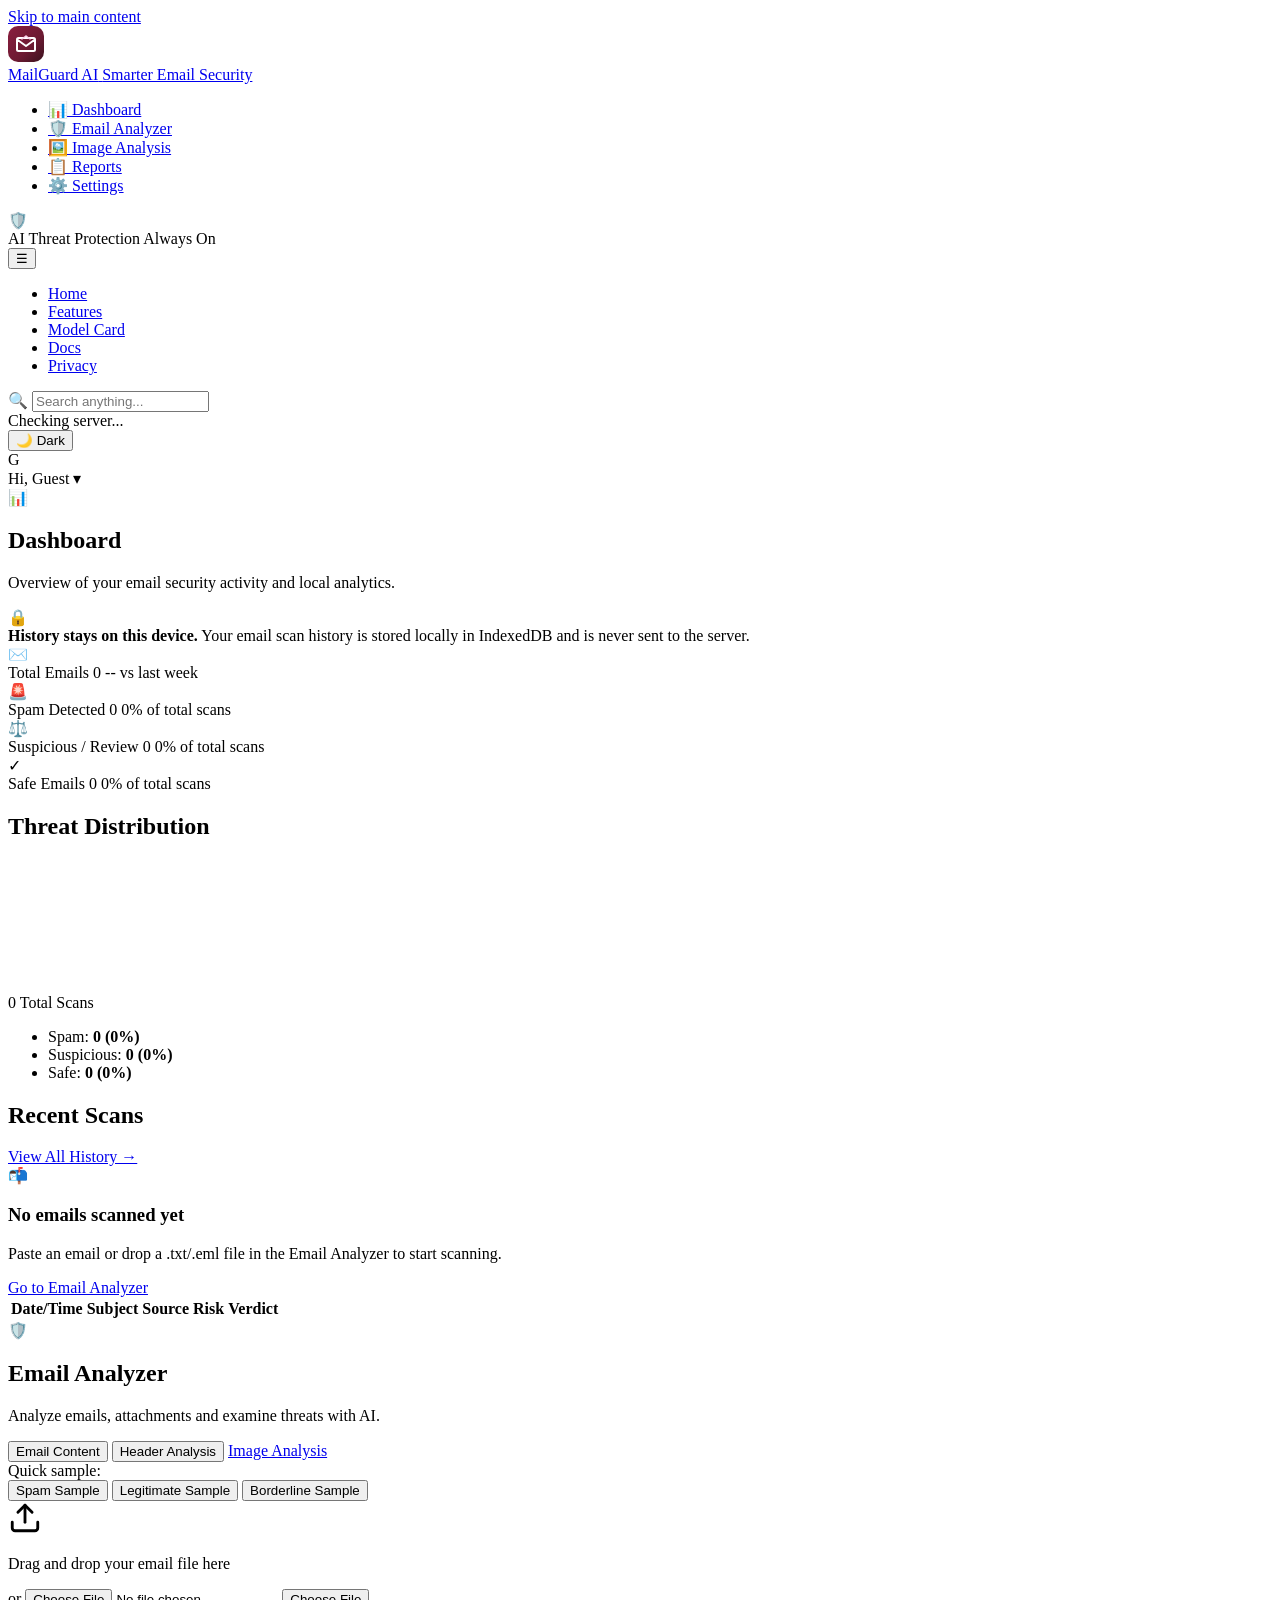
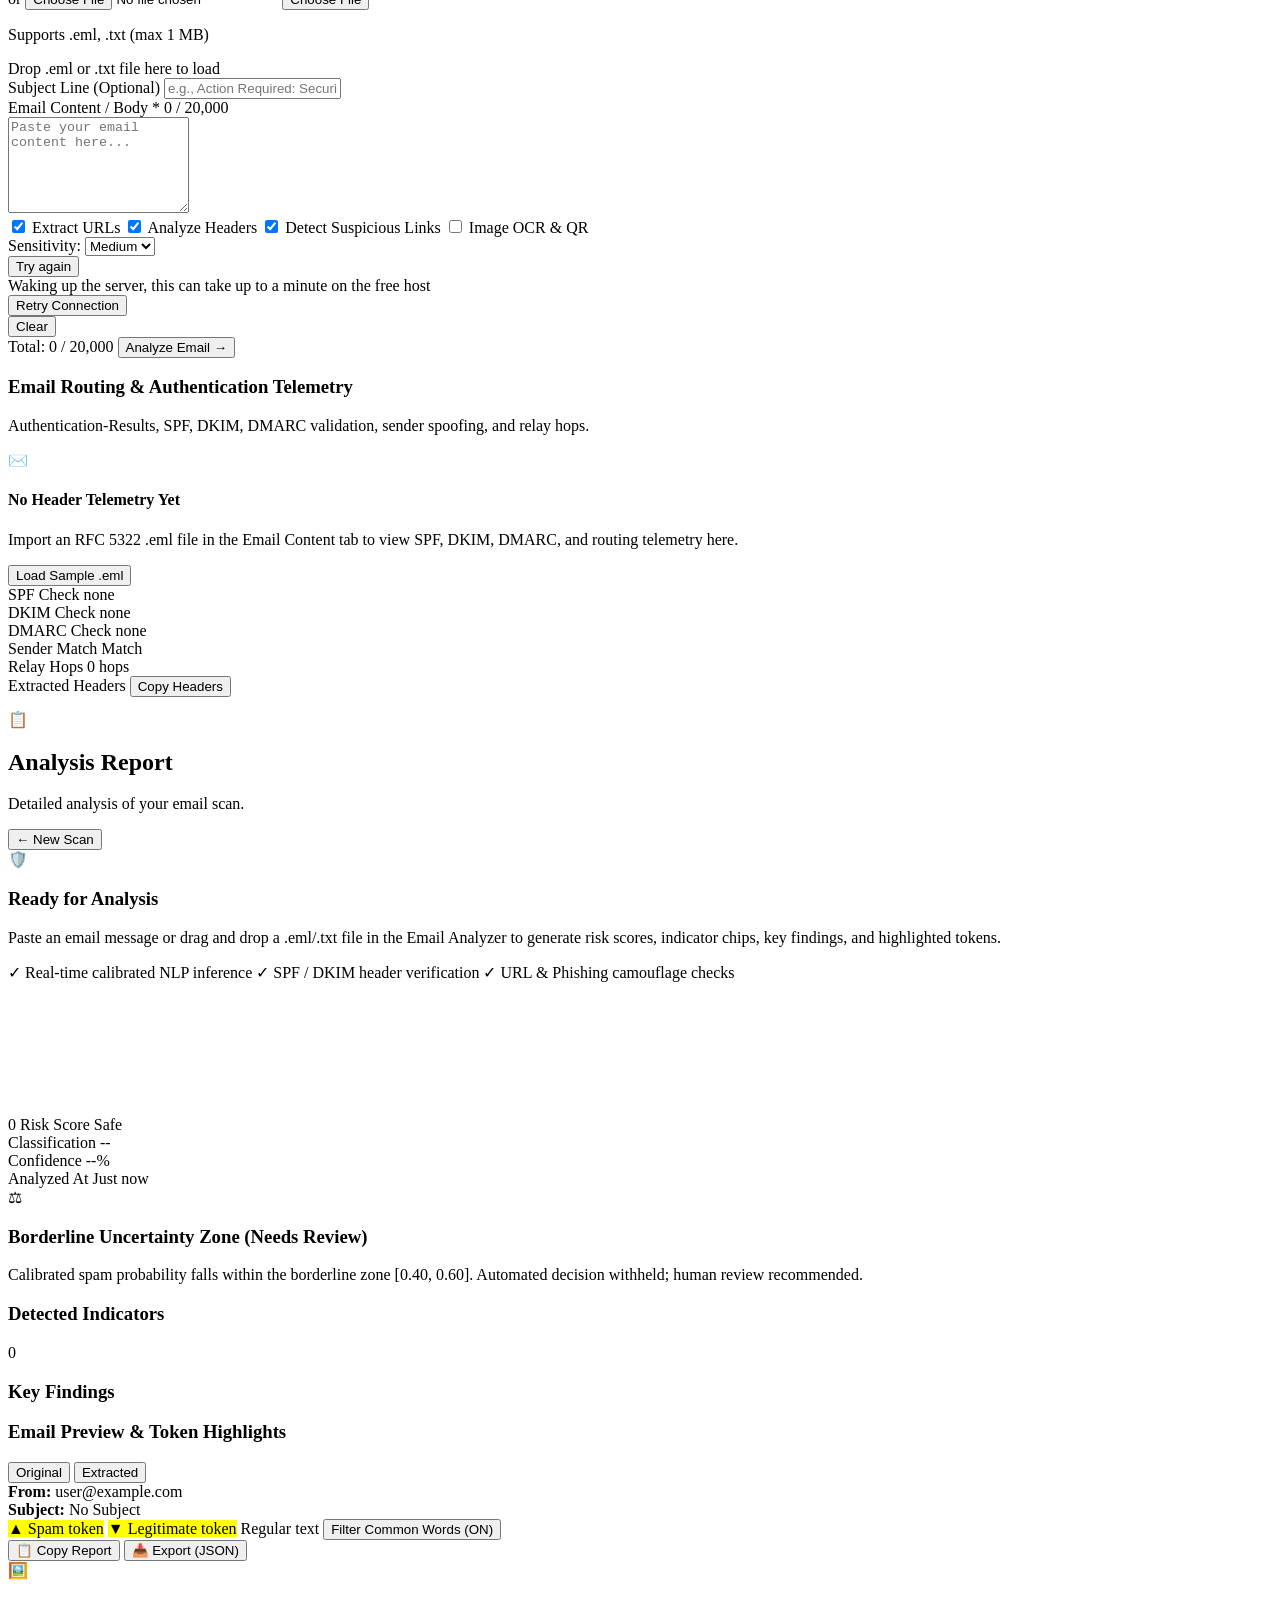
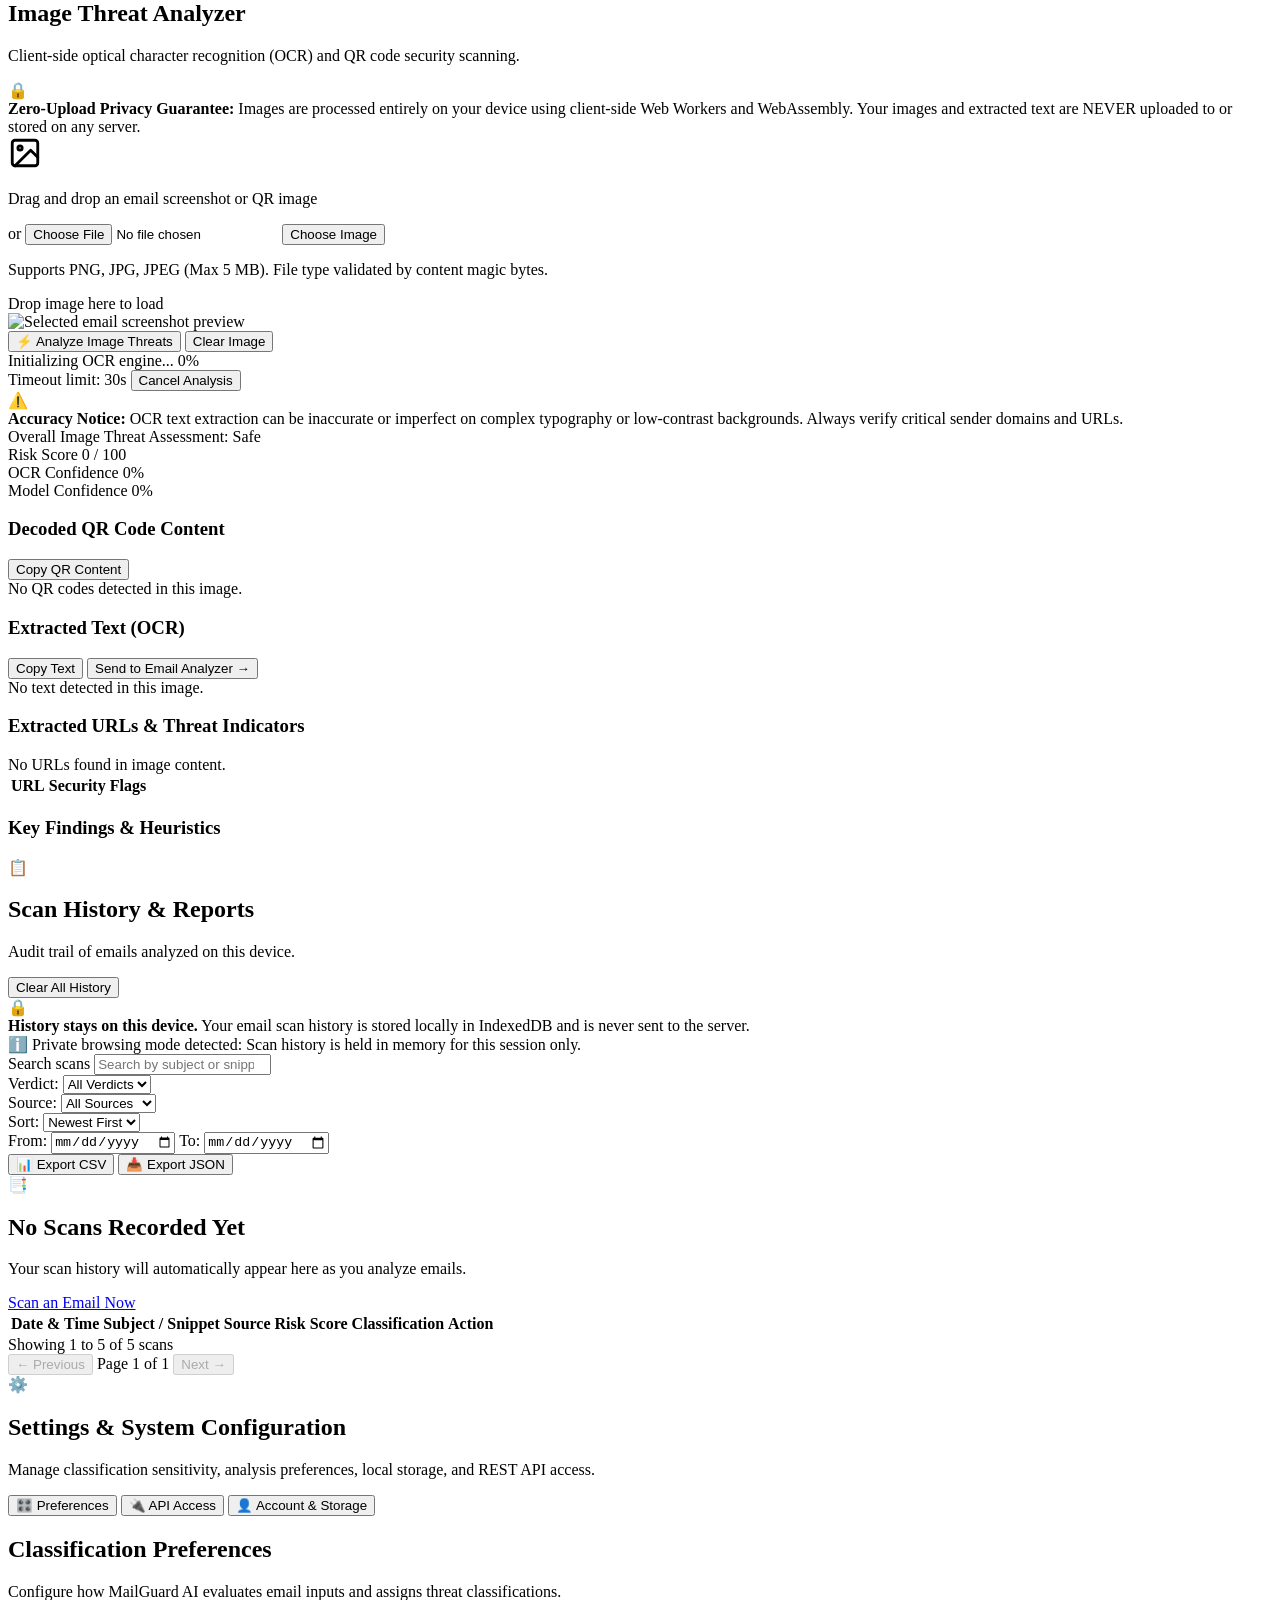
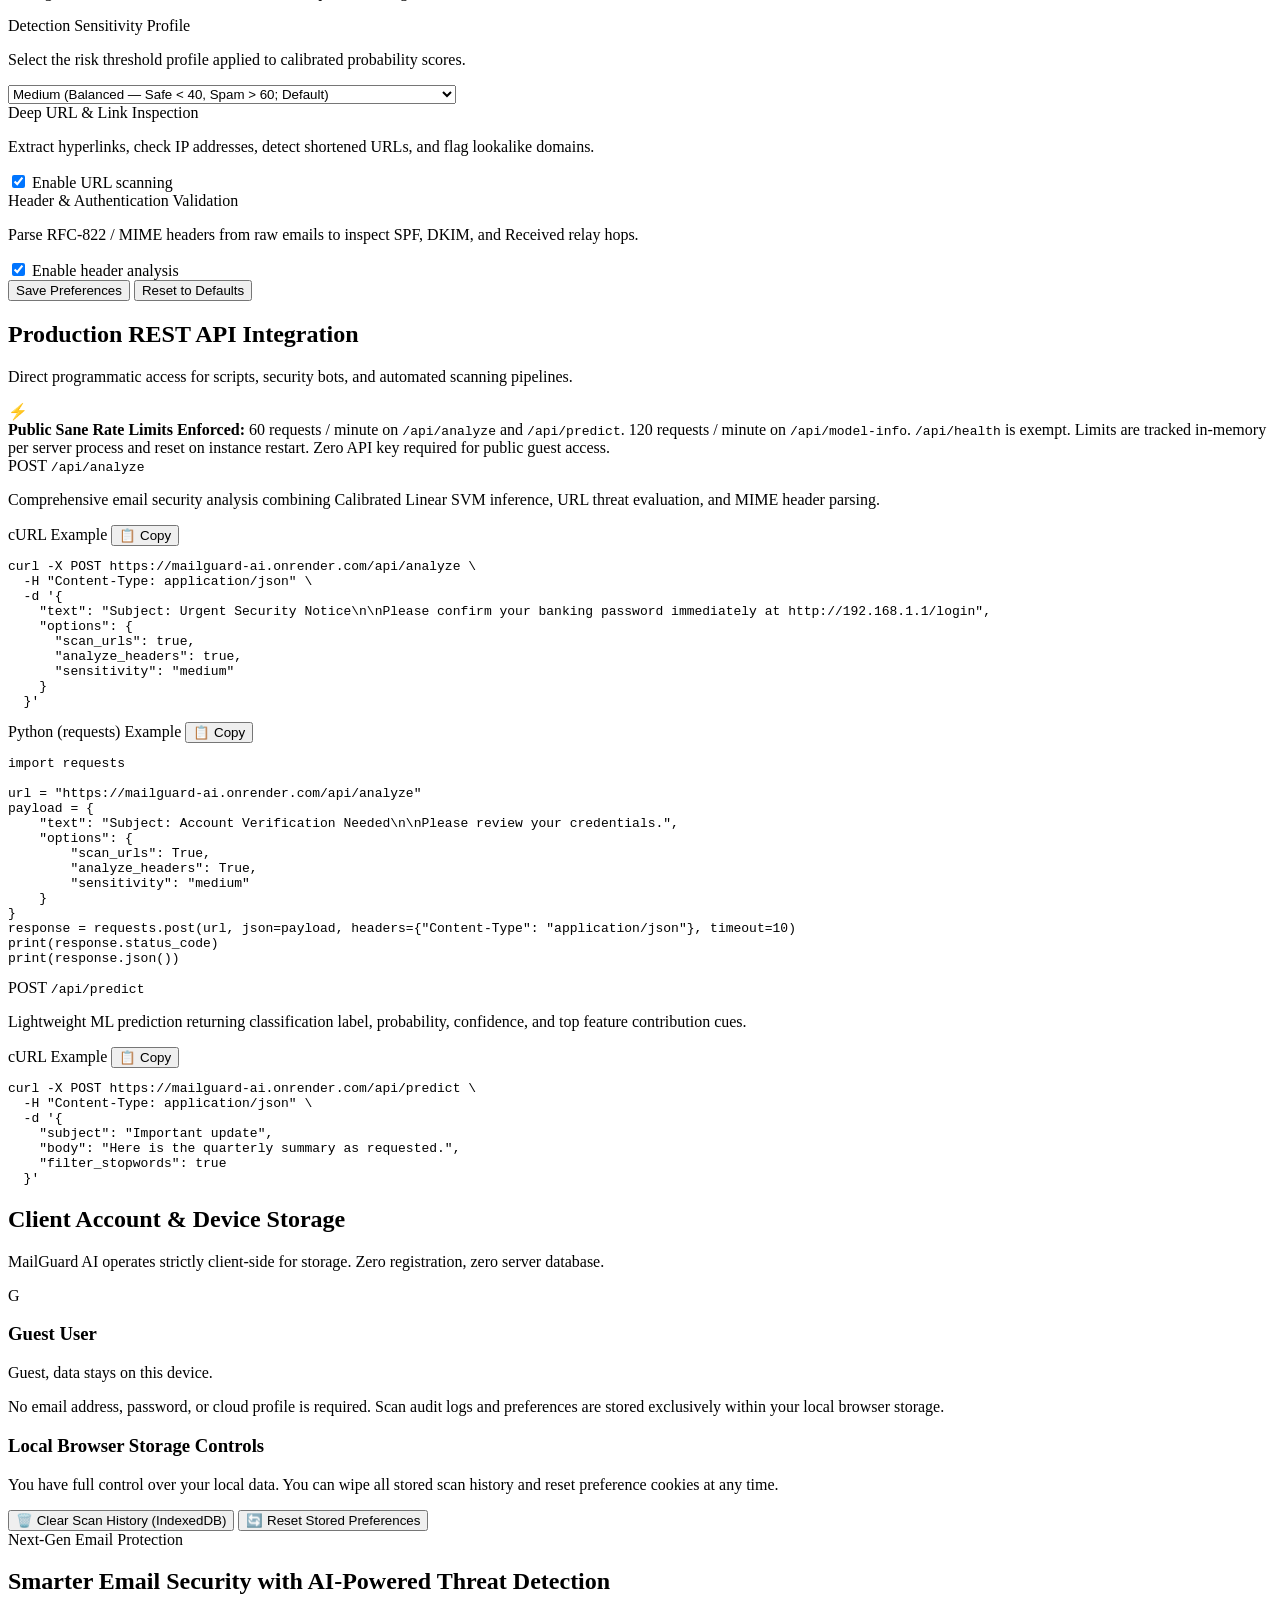
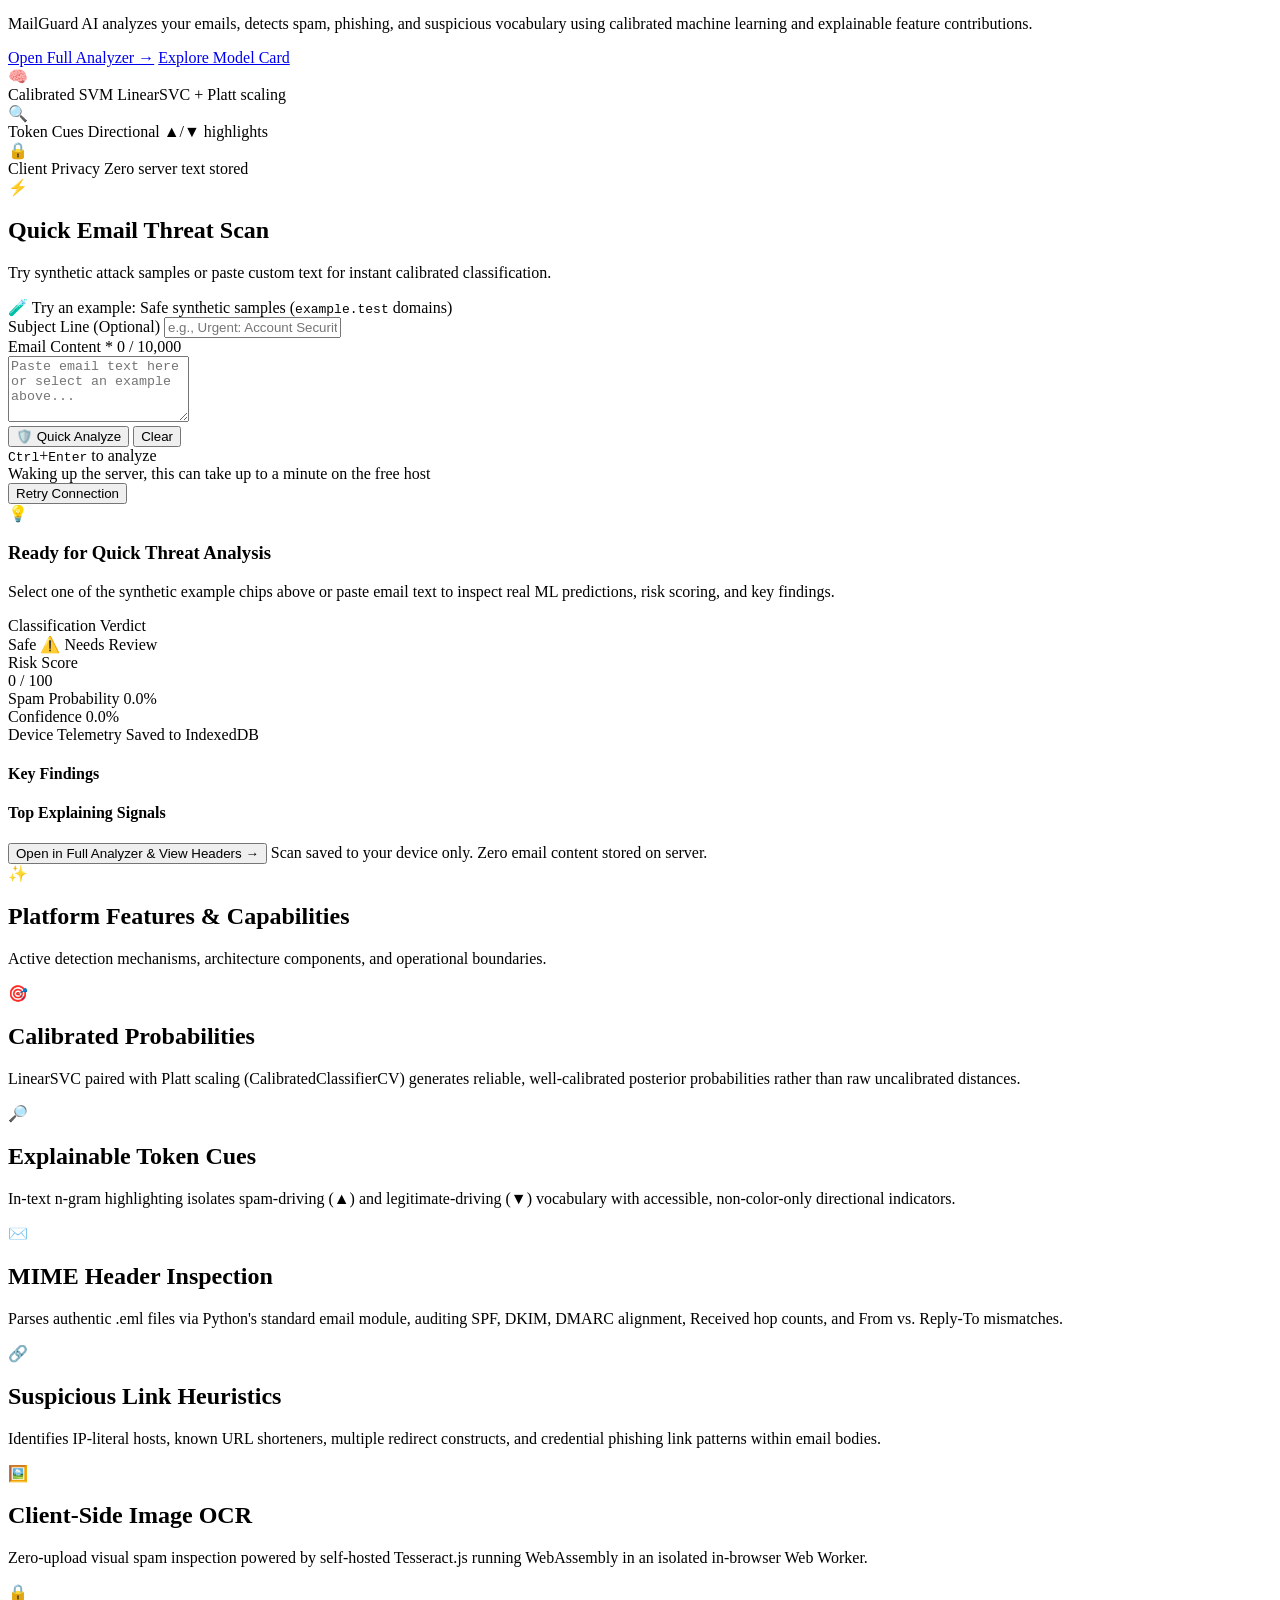
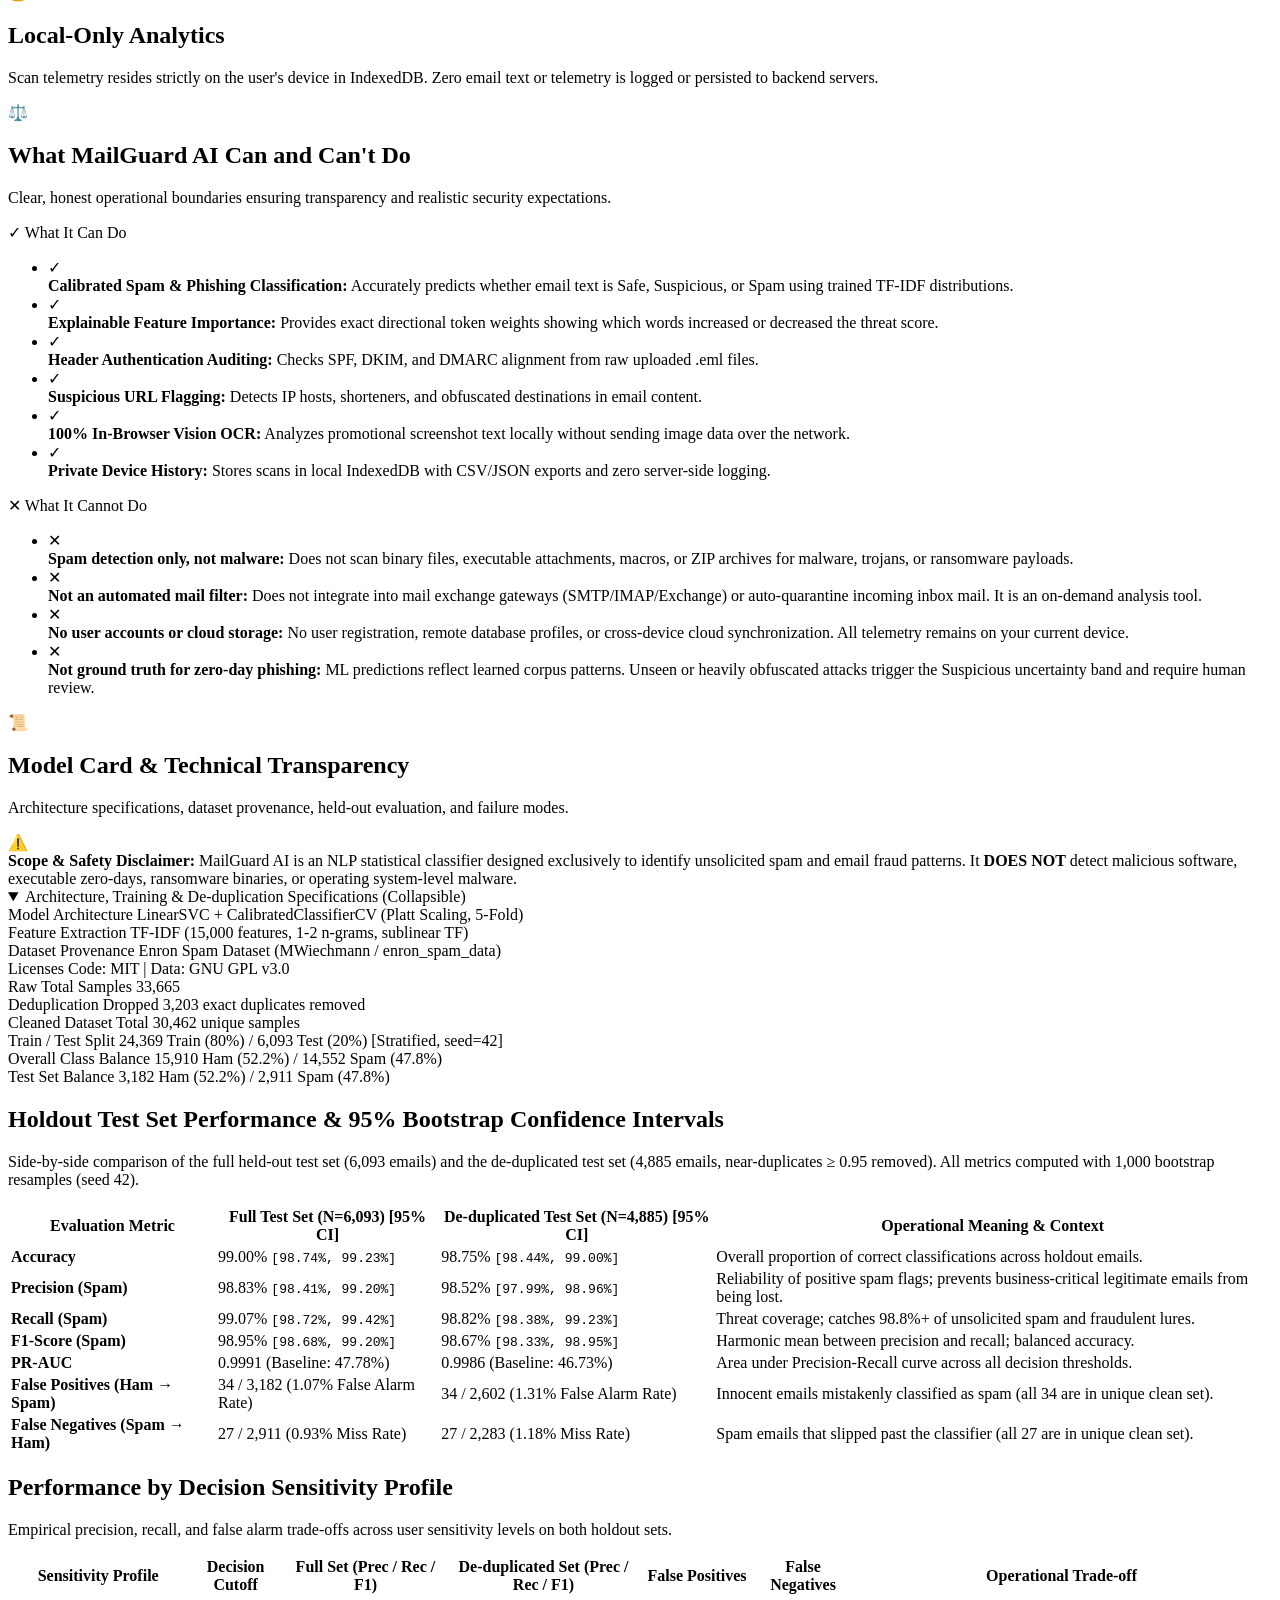
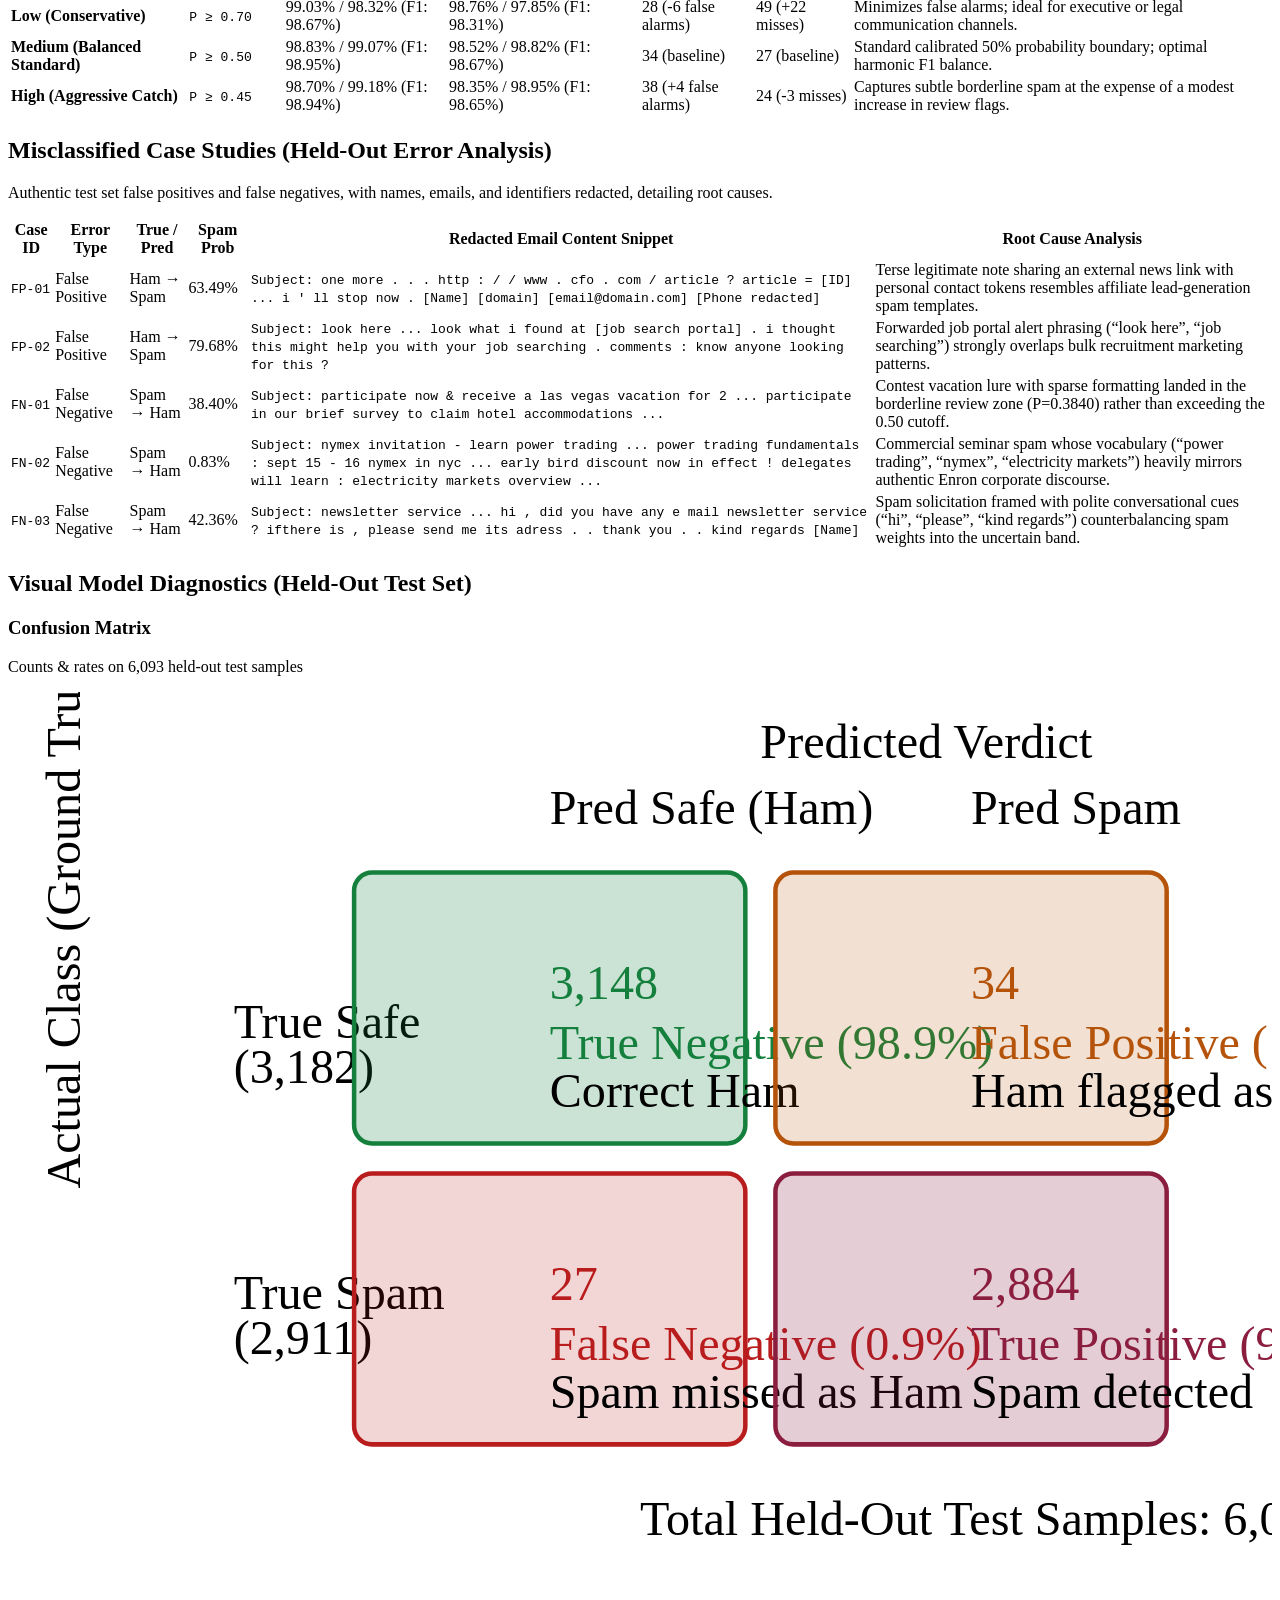
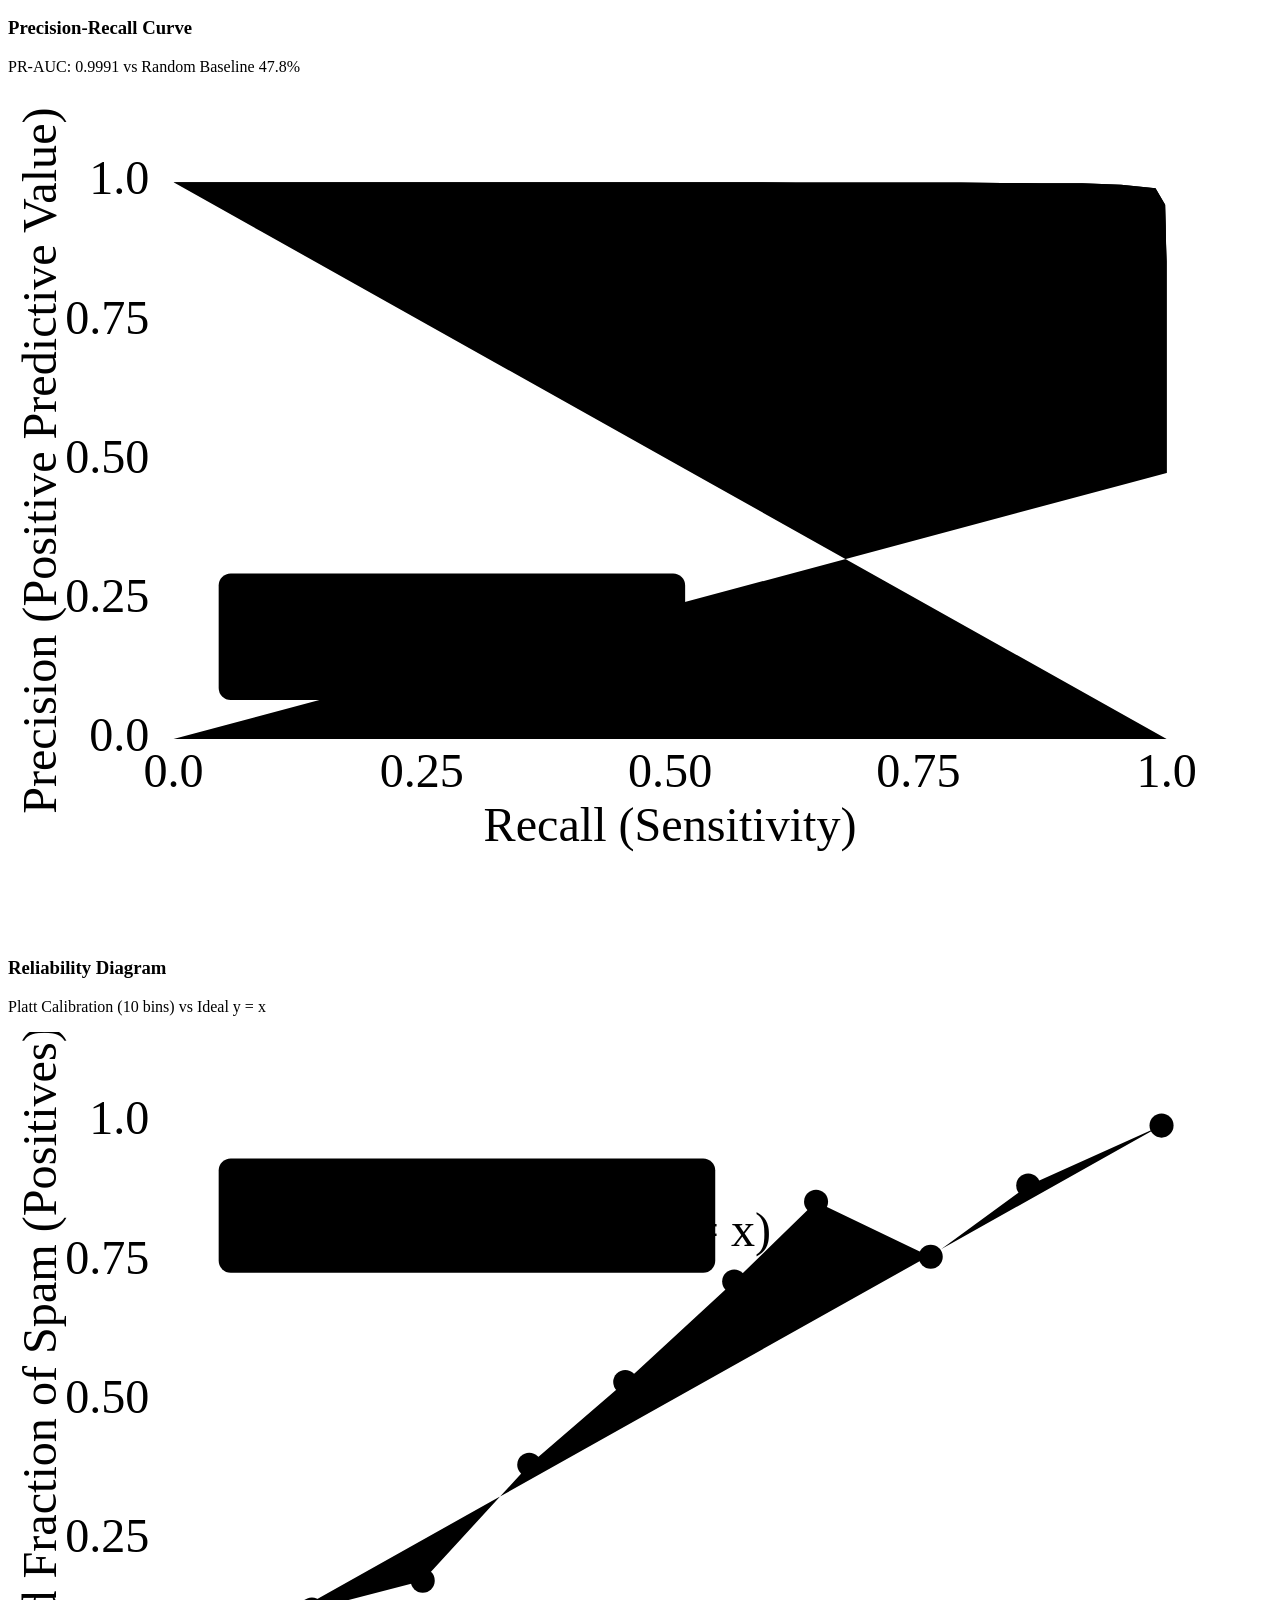
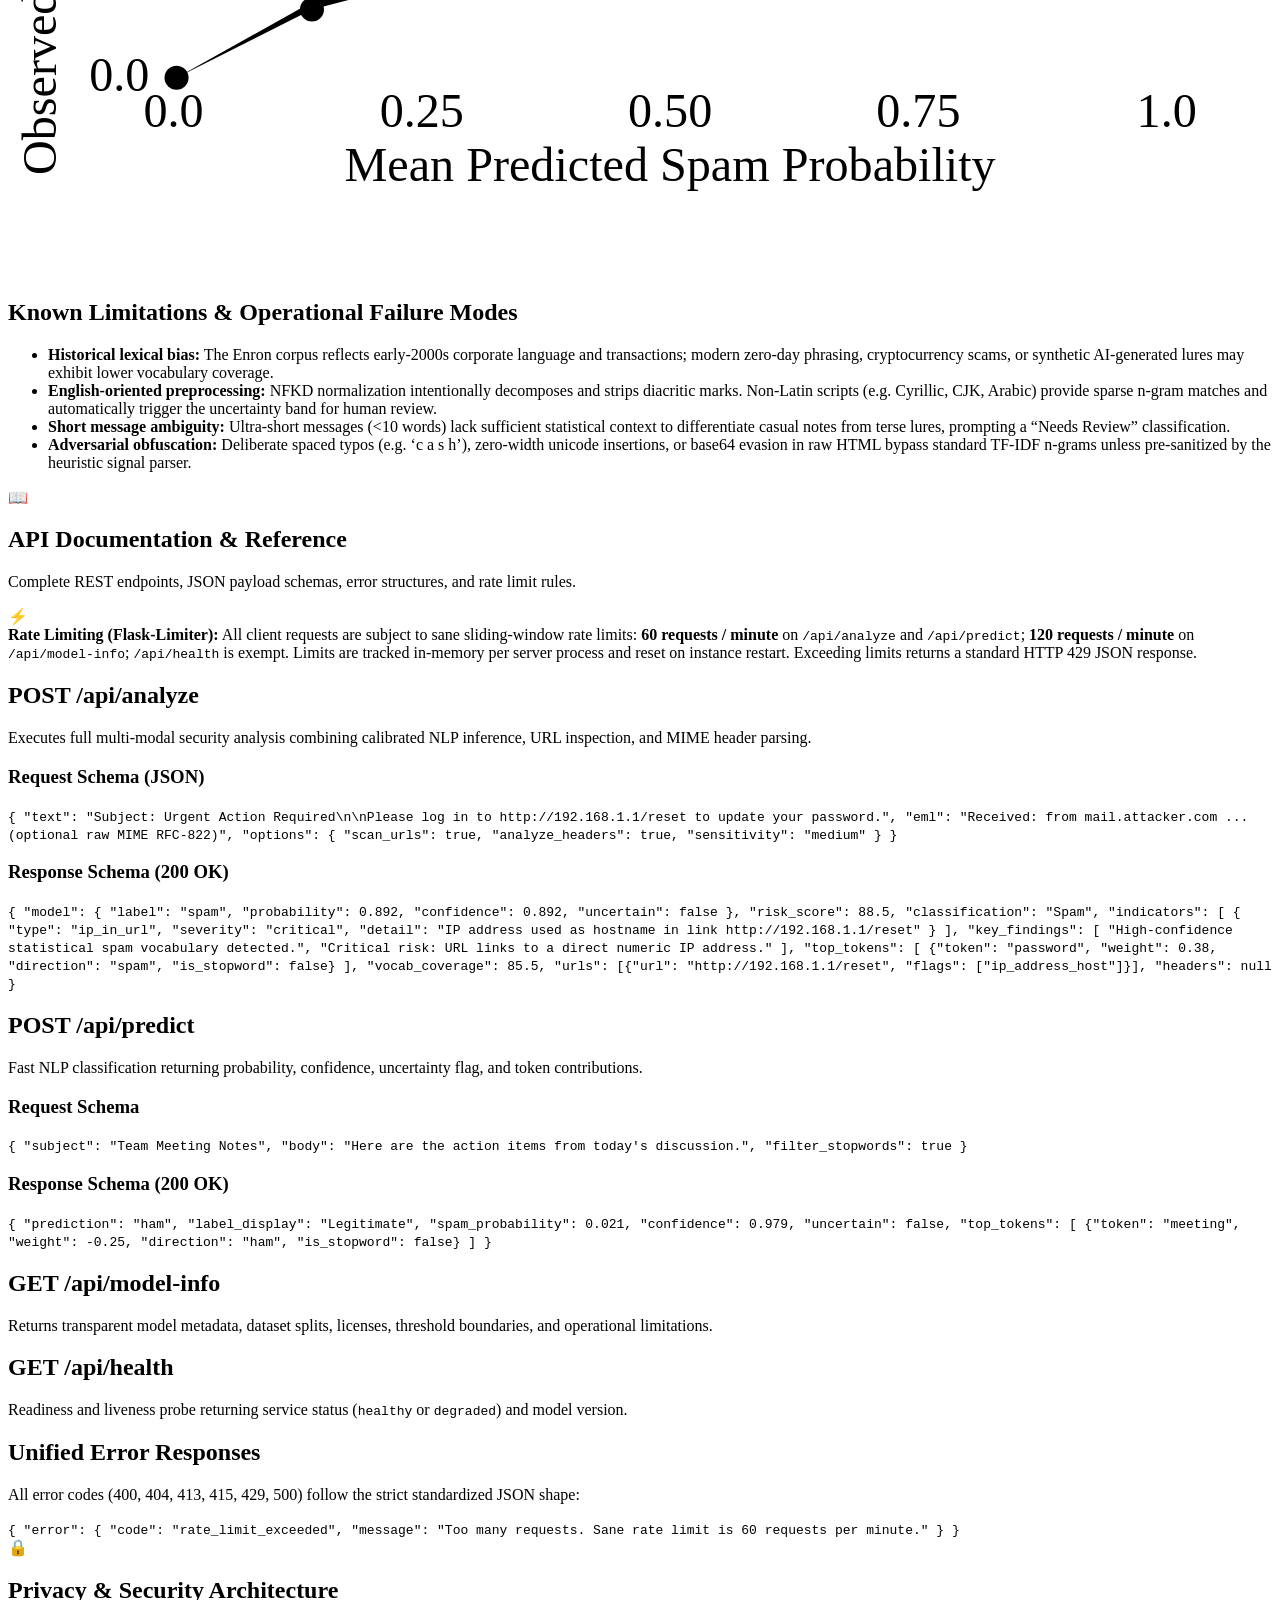
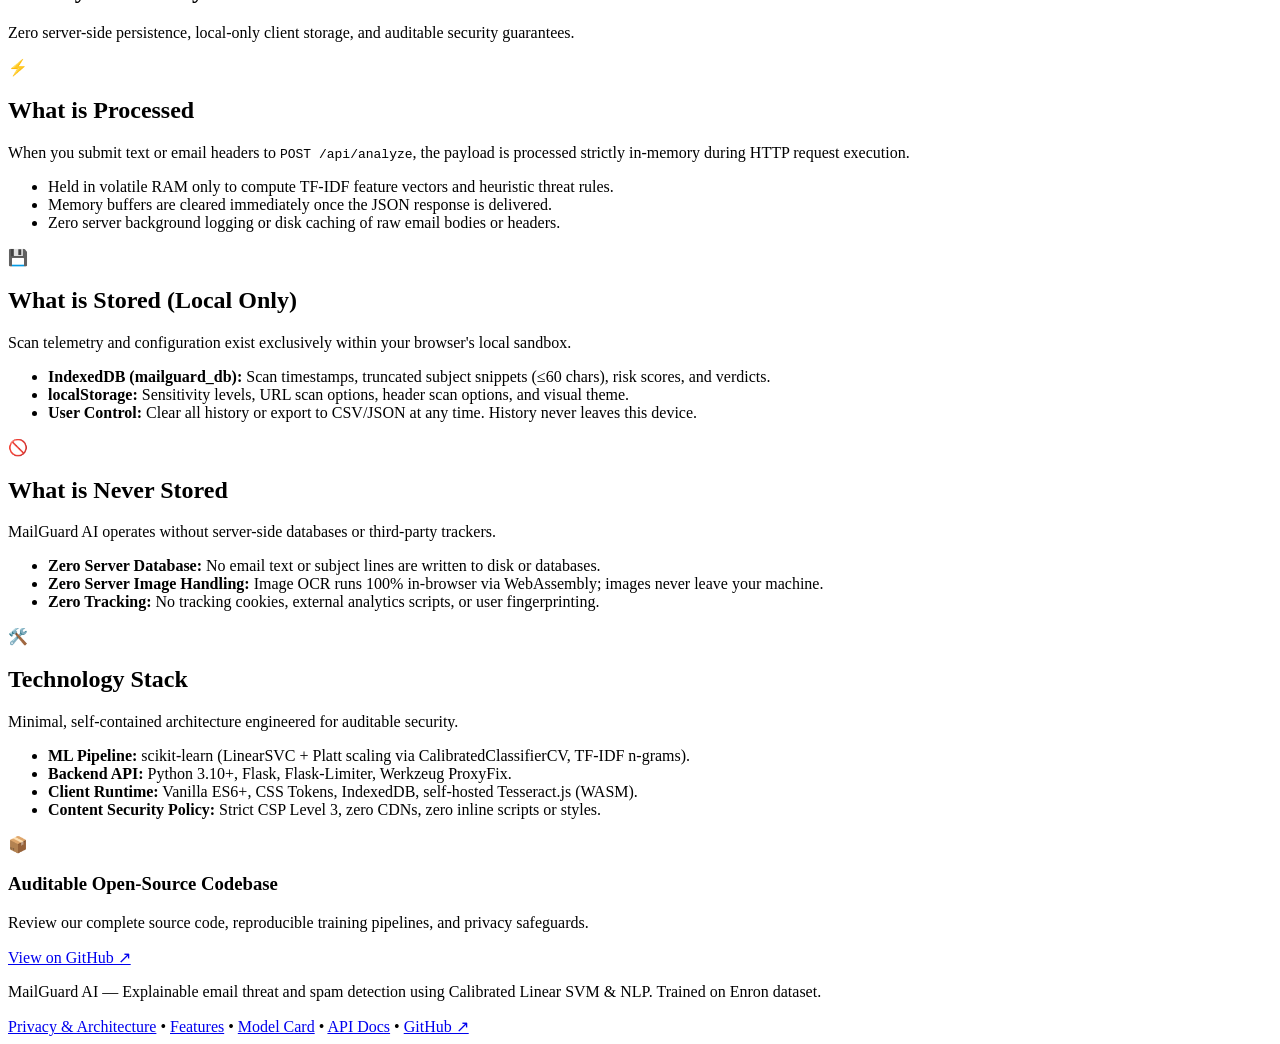
==== frontend/index.html @ ee89e58a "feat(12I): static frontend export for vercel and render backend cors architecture" ====
<!DOCTYPE html>
<html lang="en">
<head>
  <meta charset="UTF-8">
  <meta name="viewport" content="width=device-width, initial-scale=1.0">
  <title>MailGuard AI - AI-Powered Email Spam Detection</title>
  <meta name="description" content="Portfolio-grade explainable email threat and spam classification platform using NLP and calibrated machine learning models.">
  <link rel="icon" type="image/svg+xml" href="/favicon.svg">
  <link rel="alternate icon" href="/favicon.ico">
  <!-- Open Graph / Facebook -->
  <meta property="og:type" content="website">
  <meta property="og:title" content="MailGuard AI — Explainable Email Threat &amp; Spam Detection">
  <meta property="og:description" content="AI-powered email security analysis with calibrated linear SVM classification, client-side vision OCR, and local-only telemetry.">
  <meta property="og:image" content="/img/og-preview.png">
  <meta property="og:url" content="https://mailguard.example.test">
  <!-- Twitter Card -->
  <meta name="twitter:card" content="summary_large_image">
  <meta name="twitter:title" content="MailGuard AI — Explainable Email Threat &amp; Spam Detection">
  <meta name="twitter:description" content="AI-powered email security analysis with calibrated linear SVM classification, client-side vision OCR, and local-only telemetry.">
  <meta name="twitter:image" content="/img/og-preview.png">
  <link rel="stylesheet" href="/css/style.css">
  <script src="/js/theme-init.js"></script>
</head>
<body>
  <a href="#app-main" class="skip-link">Skip to main content</a>

  <div class="app-layout" id="app-layout">
    <!-- Left Sidebar (Desktop fixed, Mobile collapsible drawer) -->
    <aside class="app-sidebar" id="app-sidebar" aria-label="Main Navigation">
      <div class="sidebar-header">
        <a href="#/dashboard" class="brand-link" aria-label="MailGuard AI Dashboard">
          <div class="brand-logo-mark" aria-hidden="true">
            <svg class="brand-icon-svg" viewBox="0 0 36 36" width="36" height="36" fill="none">
              <rect width="36" height="36" rx="10" fill="url(#brand-grad)" />
              <path d="M9 13.5L18 20L27 13.5M9 13.5V23.5C9 24.3284 9.67157 25 10.5 25H25.5C26.3284 25 27 24.3284 27 23.5V13.5M9 13.5C9 12.6716 9.67157 12 10.5 12H25.5C26.3284 12 27 12.6716 27 13.5" stroke="#ffffff" stroke-width="2" stroke-linecap="round" stroke-linejoin="round"/>
              <path d="M18 10L22 13M18 10L14 13" stroke="#fbcfe8" stroke-width="1.5" stroke-linecap="round"/>
              <defs>
                <linearGradient id="brand-grad" x1="0" y1="0" x2="36" y2="36" gradientUnits="userSpaceOnUse">
                  <stop stop-color="#8b1e3f"/>
                  <stop offset="0.6" stop-color="#6c1a32"/>
                  <stop offset="1" stop-color="#3a121e"/>
                </linearGradient>
              </defs>
            </svg>
          </div>
          <div class="brand-text">
            <span class="brand-title">MailGuard AI</span>
            <span class="brand-subtitle">Smarter Email Security</span>
          </div>
        </a>
      </div>

      <nav class="sidebar-nav" aria-label="Sidebar Sections">
        <ul class="sidebar-nav-list" role="list">
          <li>
            <a href="#/dashboard" class="sidebar-nav-item active" id="nav-dashboard" aria-current="page">
              <span class="nav-icon" aria-hidden="true">📊</span>
              <span class="nav-label">Dashboard</span>
            </a>
          </li>
          <li>
            <a href="#/analyzer" class="sidebar-nav-item" id="nav-analyzer">
              <span class="nav-icon" aria-hidden="true">🛡️</span>
              <span class="nav-label">Email Analyzer</span>
            </a>
          </li>
          <li>
            <a href="#/image-analysis" class="sidebar-nav-item" id="nav-image-analysis">
              <span class="nav-icon" aria-hidden="true">🖼️</span>
              <span class="nav-label">Image Analysis</span>
            </a>
          </li>
          <li>
            <a href="#/reports" class="sidebar-nav-item" id="nav-reports">
              <span class="nav-icon" aria-hidden="true">📋</span>
              <span class="nav-label">Reports</span>
            </a>
          </li>
          <li>
            <a href="#/settings" class="sidebar-nav-item" id="nav-settings">
              <span class="nav-icon" aria-hidden="true">⚙️</span>
              <span class="nav-label">Settings</span>
            </a>
          </li>
        </ul>
      </nav>

      <div class="sidebar-footer">
        <div class="sidebar-status-card" role="status">
          <div class="status-shield-icon" aria-hidden="true">🛡️</div>
          <div class="status-info">
            <span class="status-card-title">AI Threat Protection</span>
            <span class="status-card-subtitle">Always On</span>
          </div>
        </div>
      </div>
    </aside>

    <!-- Mobile Drawer Backdrop -->
    <div class="sidebar-backdrop hidden" id="sidebar-backdrop" aria-hidden="true"></div>

    <!-- Main Content Shell -->
    <div class="app-body">
      <!-- Top Navigation Bar -->
      <header class="app-header" id="app-header">
        <div class="header-left">
          <button type="button" class="mobile-menu-btn" id="mobile-menu-btn" aria-label="Toggle navigation drawer" aria-expanded="false" aria-controls="app-sidebar">
            <span class="hamburger-icon" aria-hidden="true">☰</span>
          </button>
          <nav class="top-nav" aria-label="Top Menu">
            <ul class="top-nav-list" role="list">
              <li><a href="#/home" class="top-nav-item" id="top-nav-home">Home</a></li>
              <li><a href="#/features" class="top-nav-item" id="top-nav-features">Features</a></li>
              <li><a href="#/model-card" class="top-nav-item" id="top-nav-model-card">Model Card</a></li>
              <li><a href="#/docs" class="top-nav-item" id="top-nav-docs">Docs</a></li>
              <li><a href="#/privacy" class="top-nav-item" id="top-nav-privacy">Privacy</a></li>
            </ul>
          </nav>
        </div>

        <div class="header-right">
          <!-- Global Search Box -->
          <div class="search-box">
            <span class="search-icon" aria-hidden="true">🔍</span>
            <input type="search" id="global-search" class="search-input" placeholder="Search anything..." aria-label="Search email security features">
          </div>

          <!-- Server Health Status -->
          <div class="server-status" id="server-status" title="Server Connection Health">
            <span class="status-indicator status-checking" id="status-dot" aria-hidden="true"></span>
            <span class="status-text" id="status-text">Checking server...</span>
          </div>

          <!-- Color Theme Toggle Button -->
          <button type="button" id="theme-toggle-btn" class="theme-toggle-btn" aria-label="Toggle color theme" aria-pressed="false">
            <span id="theme-icon" aria-hidden="true">🌙</span>
            <span class="theme-text" id="theme-text">Dark</span>
          </button>

          <!-- User Chip -->
          <div class="user-chip" id="user-chip" tabindex="0" role="button" aria-haspopup="true" aria-expanded="false" aria-label="User profile: Guest">
            <div class="user-avatar" aria-hidden="true">G</div>
            <span class="user-name">Hi, Guest</span>
            <span class="user-chevron" aria-hidden="true">▾</span>
          </div>
        </div>
      </header>

      <!-- Main Routed View Container -->
      <main id="app-main" class="app-main" tabindex="-1">

        <!-- ================================================================ -->
        <!-- VIEW 1: DASHBOARD (#/dashboard)                                  -->
        <!-- ================================================================ -->
        <section class="view-panel" id="view-dashboard" role="tabpanel" aria-labelledby="nav-dashboard">
          <div class="card dashboard-hero-card">
            <div class="card-maroon-header">
              <div class="card-header-icon" aria-hidden="true">📊</div>
              <div>
                <h1 class="card-maroon-title">Dashboard</h1>
                <p class="card-maroon-sub">Overview of your email security activity and local analytics.</p>
              </div>
            </div>
            <div class="card-body">
              <!-- Privacy Local Storage Notice -->
              <div class="privacy-note-banner" role="note">
                <span class="privacy-note-icon" aria-hidden="true">🔒</span>
                <div class="privacy-note-content">
                  <strong>History stays on this device.</strong>
                  <span>Your email scan history is stored locally in IndexedDB and is never sent to the server.</span>
                </div>
              </div>

              <!-- Telemetry Stats Row -->
              <div class="stats-grid">
                <div class="stat-card">
                  <div class="stat-icon-wrapper icon-blue" aria-hidden="true">✉️</div>
                  <div class="stat-info">
                    <span class="stat-label">Total Emails</span>
                    <span class="stat-value" id="dash-stat-total">0</span>
                    <span class="stat-sub" id="dash-stat-total-sub">-- vs last week</span>
                  </div>
                </div>
                <div class="stat-card">
                  <div class="stat-icon-wrapper icon-red" aria-hidden="true">🚨</div>
                  <div class="stat-info">
                    <span class="stat-label">Spam Detected</span>
                    <span class="stat-value" id="dash-stat-spam">0</span>
                    <span class="stat-sub" id="dash-stat-spam-sub">0% of total scans</span>
                  </div>
                </div>
                <div class="stat-card">
                  <div class="stat-icon-wrapper icon-amber" aria-hidden="true">⚖️</div>
                  <div class="stat-info">
                    <span class="stat-label">Suspicious / Review</span>
                    <span class="stat-value" id="dash-stat-uncertain">0</span>
                    <span class="stat-sub" id="dash-stat-uncertain-sub">0% of total scans</span>
                  </div>
                </div>
                <div class="stat-card">
                  <div class="stat-icon-wrapper icon-green" aria-hidden="true">✓</div>
                  <div class="stat-info">
                    <span class="stat-label">Safe Emails</span>
                    <span class="stat-value" id="dash-stat-safe">0</span>
                    <span class="stat-sub" id="dash-stat-safe-sub">0% of total scans</span>
                  </div>
                </div>
              </div>

              <!-- Telemetry and Recent Scans -->
              <div class="dashboard-split-grid">
                <div class="panel-box">
                  <h2 class="panel-box-title">Threat Distribution</h2>
                  <div class="threat-donut-container" role="region" aria-label="Threat Distribution Donut Chart">
                    <div class="donut-chart-wrapper">
                      <svg class="donut-svg" width="130" height="130" viewBox="0 0 140 140" role="img" aria-label="Threat Distribution Donut Chart">
                        <circle class="donut-track" cx="70" cy="70" r="48" fill="none" stroke-width="14"></circle>
                        <circle class="donut-seg seg-ham" id="donut-seg-ham" cx="70" cy="70" r="48" fill="none" stroke-width="14"></circle>
                        <circle class="donut-seg seg-uncertain" id="donut-seg-unc" cx="70" cy="70" r="48" fill="none" stroke-width="14"></circle>
                        <circle class="donut-seg seg-spam" id="donut-seg-spam" cx="70" cy="70" r="48" fill="none" stroke-width="14"></circle>
                      </svg>
                      <div class="donut-center">
                        <span class="donut-num" id="donut-num">0</span>
                        <span class="donut-caption" id="donut-caption">Total Scans</span>
                      </div>
                    </div>
                    <ul class="donut-legend" role="list">
                      <li><span class="legend-dot dot-spam" aria-hidden="true"></span> Spam: <strong id="donut-legend-spam">0 (0%)</strong></li>
                      <li><span class="legend-dot dot-uncertain" aria-hidden="true"></span> Suspicious: <strong id="donut-legend-unc">0 (0%)</strong></li>
                      <li><span class="legend-dot dot-ham" aria-hidden="true"></span> Safe: <strong id="donut-legend-ham">0 (0%)</strong></li>
                    </ul>
                  </div>
                </div>

                <div class="panel-box">
                  <div class="panel-box-header">
                    <h2 class="panel-box-title">Recent Scans</h2>
                    <a href="#/reports" class="btn btn-sm btn-outline">View All History →</a>
                  </div>
                  <div id="dash-recent-empty" class="empty-state-box">
                    <span class="empty-state-icon" aria-hidden="true">📬</span>
                    <h3 class="empty-state-title">No emails scanned yet</h3>
                    <p class="empty-state-desc">Paste an email or drop a .txt/.eml file in the Email Analyzer to start scanning.</p>
                    <a href="#/analyzer" class="btn btn-primary btn-sm">Go to Email Analyzer</a>
                  </div>
                  <div id="dash-recent-active" class="recent-scans-table-wrapper hidden">
                    <table class="table-compact" id="dash-recent-table" aria-label="Recent Scans Table">
                      <thead>
                        <tr>
                          <th scope="col">Date/Time</th>
                          <th scope="col">Subject</th>
                          <th scope="col">Source</th>
                          <th scope="col">Risk</th>
                          <th scope="col">Verdict</th>
                        </tr>
                      </thead>
                      <tbody id="dash-recent-tbody">
                        <!-- Populated dynamically via textContent & createElement -->
                      </tbody>
                    </table>
                  </div>
                </div>
              </div>
            </div>
          </div>
        </section>

        <!-- ================================================================ -->
        <!-- VIEW 2: EMAIL ANALYZER (#/analyzer)                              -->
        <!-- ================================================================ -->

        <section class="view-panel hidden" id="view-analyzer" role="tabpanel" aria-labelledby="nav-analyzer">
          <div class="analyzer-grid">
            <!-- ============================================================== -->
            <!-- CARD 1: EMAIL ANALYZER (INPUT & FORENSICS)                     -->
            <!-- ============================================================== -->
            <div class="card analyzer-card" id="analyzer-input-card">
              <div class="card-maroon-header analyzer-card-header">
                <div class="card-header-left">
                  <div class="card-header-icon" aria-hidden="true">🛡️</div>
                  <div>
                    <h1 class="card-maroon-title">Email Analyzer</h1>
                    <p class="card-maroon-sub">Analyze emails, attachments and examine threats with AI.</p>
                  </div>
                </div>
                <!-- Analyzer Section Navigation Pills -->
                <nav class="analyzer-tabs-nav" role="tablist" aria-label="Analyzer sections">
                  <button type="button" class="tab-pill active" id="tab-btn-content" role="tab" aria-selected="true" aria-controls="tab-panel-content">Email Content</button>
                  <button type="button" class="tab-pill" id="tab-btn-headers" role="tab" aria-selected="false" aria-controls="tab-panel-headers">Header Analysis</button>
                  <a href="#/image-analysis" class="tab-pill tab-pill-link" id="tab-btn-images" title="Switch to Image Analysis">Image Analysis</a>
                </nav>
              </div>

              <div class="card-body">
                <!-- TAB PANEL 1: EMAIL CONTENT -->
                <div class="analyzer-tab-panel" id="tab-panel-content" role="tabpanel" aria-labelledby="tab-btn-content">
                  <!-- Quick Samples -->
                  <div class="samples-wrapper">
                    <span class="samples-label">Quick sample:</span>
                    <div class="samples-buttons" role="group" aria-label="Load sample email templates">
                      <button type="button" class="btn btn-sm btn-outline" id="sample-spam-btn">Spam Sample</button>
                      <button type="button" class="btn btn-sm btn-outline" id="sample-ham-btn">Legitimate Sample</button>
                      <button type="button" class="btn btn-sm btn-outline" id="sample-borderline-btn">Borderline Sample</button>
                    </div>
                  </div>

                  <!-- Drag-and-Drop Upload Zone -->
                  <div class="upload-drop-zone" id="drop-zone" tabindex="0" role="region" aria-label="Email file drag and drop zone">
                    <div class="upload-icon-wrapper" aria-hidden="true">
                      <svg class="upload-svg" width="34" height="34" viewBox="0 0 24 24" fill="none" stroke="currentColor" stroke-width="2" stroke-linecap="round" stroke-linejoin="round">
                        <path d="M21 15v4a2 2 0 0 1-2 2H5a2 2 0 0 1-2-2v-4"></path>
                        <polyline points="17 8 12 3 7 8"></polyline>
                        <line x1="12" y1="3" x2="12" y2="15"></line>
                      </svg>
                    </div>
                    <p class="upload-title">Drag and drop your email file here</p>
                    <span class="upload-or">or</span>
                    <input type="file" id="file-picker-input" class="file-input-hidden" accept=".eml,.txt,.msg" aria-label="Upload email file">
                    <button type="button" class="btn btn-crimson btn-sm file-picker-trigger" id="file-picker-btn">Choose File</button>
                    <p class="upload-hint">Supports .eml, .txt (max 1 MB)</p>
                    <div class="drop-overlay hidden" id="drop-overlay" aria-hidden="true">
                      <span class="drop-overlay-text">Drop .eml or .txt file here to load</span>
                    </div>
                  </div>

                  <!-- Submission Form -->
                  <form id="email-form" novalidate>
                    <div class="form-group subject-group">
                      <label for="subject-input" class="form-label">Subject Line <span class="text-muted">(Optional)</span></label>
                      <input
                        type="text"
                        id="subject-input"
                        class="form-control"
                        placeholder="e.g., Action Required: Security Alert on Your Account"
                        maxlength="2000"
                        autocomplete="off"
                      >
                    </div>

                    <div class="form-group body-group">
                      <div class="label-row">
                        <label for="body-input" class="form-label">Email Content / Body <span class="required-indicator">*</span></label>
                        <span class="char-counter" id="body-char-counter">0 / 20,000</span>
                      </div>
                      <div class="textarea-wrapper">
                        <textarea
                          id="body-input"
                          class="form-control textarea-body"
                          rows="6"
                          placeholder="Paste your email content here..."
                          required
                        ></textarea>
                      </div>
                      <div class="field-error hidden" id="body-error" role="alert" aria-live="polite"></div>
                    </div>

                    <!-- Option Toggles -->
                    <div class="analyzer-options-row" role="group" aria-label="Analysis scan options">
                      <label class="toggle-control">
                        <input type="checkbox" id="opt-extract-urls" checked>
                        <span class="toggle-slider" aria-hidden="true"></span>
                        <span class="toggle-text">Extract URLs</span>
                      </label>
                      <label class="toggle-control">
                        <input type="checkbox" id="opt-analyze-headers" checked>
                        <span class="toggle-slider" aria-hidden="true"></span>
                        <span class="toggle-text">Analyze Headers</span>
                      </label>
                      <label class="toggle-control">
                        <input type="checkbox" id="opt-suspicious-links" checked>
                        <span class="toggle-slider" aria-hidden="true"></span>
                        <span class="toggle-text">Detect Suspicious Links</span>
                      </label>
                      <label class="toggle-control" id="ocr-toggle-wrapper">
                        <input type="checkbox" id="opt-image-ocr">
                        <span class="toggle-slider" aria-hidden="true"></span>
                        <span class="toggle-text">Image OCR &amp; QR</span>
                      </label>
                      <div class="analyzer-sensitivity-control">
                        <label for="analyzer-sensitivity-select" class="analyzer-sensitivity-label">Sensitivity:</label>
                        <select id="analyzer-sensitivity-select" class="select-sensitivity-sm" aria-label="Analysis Risk Sensitivity">
                          <option value="low">Low</option>
                          <option value="medium" selected>Medium</option>
                          <option value="high">High</option>
                        </select>
                      </div>
                    </div>

                    <!-- General Alert Box -->
                    <div class="alert alert-danger hidden" id="general-error" role="alert" aria-live="polite">
                      <span class="alert-message" id="general-error-message"></span>
                      <button type="button" class="btn btn-sm btn-outline hidden" id="retry-btn">Try again</button>
                    </div>

                    <!-- Cold Start Slow Request Banner -->
                    <div class="alert alert-info hidden" id="waking-banner" role="status" aria-live="polite">
                      <div class="waking-banner-inner">
                        <span class="spinner-small" aria-hidden="true"></span>
                        <span class="waking-banner-text">Waking up the server, this can take up to a minute on the free host</span>
                      </div>
                      <button type="button" class="btn btn-outline btn-xs" id="waking-retry-btn">Retry Connection</button>
                    </div>

                    <!-- Form Actions -->
                    <div class="form-actions">
                      <button type="button" id="clear-btn" class="btn btn-secondary">Clear</button>
                      <div class="form-actions-right">
                        <span class="total-counter" id="total-char-counter">Total: 0 / 20,000</span>
                        <button type="submit" id="analyze-btn" class="btn btn-primary btn-crimson" title="Analyze Email (Ctrl+Enter)">
                          <span class="btn-text" id="analyze-btn-text">Analyze Email →</span>
                          <span class="spinner-sm hidden" id="analyze-btn-spinner" aria-hidden="true"></span>
                        </button>
                      </div>
                    </div>
                  </form>
                </div>

                <!-- TAB PANEL 2: HEADER ANALYSIS -->
                <div class="analyzer-tab-panel hidden" id="tab-panel-headers" role="tabpanel" aria-labelledby="tab-btn-headers">
                  <div class="headers-panel-header">
                    <h3 class="panel-subtitle">Email Routing & Authentication Telemetry</h3>
                    <p class="panel-desc">Authentication-Results, SPF, DKIM, DMARC validation, sender spoofing, and relay hops.</p>
                  </div>

                  <!-- Empty state when no headers available -->
                  <div id="headers-telemetry-empty" class="headers-empty-box">
                    <span class="headers-empty-icon" aria-hidden="true">✉️</span>
                    <h4 class="headers-empty-title">No Header Telemetry Yet</h4>
                    <p class="headers-empty-desc">Import an RFC 5322 .eml file in the Email Content tab to view SPF, DKIM, DMARC, and routing telemetry here.</p>
                    <button type="button" class="btn btn-sm btn-outline" id="load-eml-sample-btn">Load Sample .eml</button>
                  </div>

                  <!-- Active state when headers present -->
                  <div id="headers-telemetry-active" class="headers-active-content hidden">
                    <div class="headers-grid">
                      <div class="header-stat-box">
                        <span class="h-label">SPF Check</span>
                        <span class="h-val badge-neutral" id="h-spf-val">none</span>
                      </div>
                      <div class="header-stat-box">
                        <span class="h-label">DKIM Check</span>
                        <span class="h-val badge-neutral" id="h-dkim-val">none</span>
                      </div>
                      <div class="header-stat-box">
                        <span class="h-label">DMARC Check</span>
                        <span class="h-val badge-neutral" id="h-dmarc-val">none</span>
                      </div>
                      <div class="header-stat-box">
                        <span class="h-label">Sender Match</span>
                        <span class="h-val badge-neutral" id="h-sender-match-val">Match</span>
                      </div>
                      <div class="header-stat-box">
                        <span class="h-label">Relay Hops</span>
                        <span class="h-val badge-neutral" id="h-hops-val">0 hops</span>
                      </div>
                    </div>

                    <div class="raw-headers-block">
                      <div class="raw-headers-bar">
                        <span class="raw-headers-title">Extracted Headers</span>
                        <button type="button" class="btn btn-xs btn-outline" id="copy-raw-headers-btn">Copy Headers</button>
                      </div>
                      <pre class="raw-headers-pre" id="raw-headers-pre" tabindex="0"></pre>
                    </div>
                  </div>
                </div>
              </div>
            </div>

            <!-- ============================================================== -->
            <!-- CARD 2: ANALYSIS REPORT (MATCHES MOCKUP RIGHT CARD)           -->
            <!-- ============================================================== -->
            <div class="card report-card" id="analyzer-report-card">
              <div class="card-maroon-header report-card-header">
                <div class="card-header-left">
                  <div class="card-header-icon" aria-hidden="true">📋</div>
                  <div>
                    <h2 class="card-maroon-title">Analysis Report</h2>
                    <p class="card-maroon-sub">Detailed analysis of your email scan.</p>
                  </div>
                </div>
                <div class="card-header-actions">
                  <button type="button" class="btn btn-sm btn-outline new-scan-btn hidden" id="new-scan-btn">← New Scan</button>
                </div>
              </div>

              <div class="card-body">
                <!-- STATE 1: EMPTY STATE -->
                <div class="report-empty-state" id="report-empty-state">
                  <div class="report-empty-icon" aria-hidden="true">🛡️</div>
                  <h3 class="report-empty-title">Ready for Analysis</h3>
                  <p class="report-empty-desc">Paste an email message or drag and drop a .eml/.txt file in the Email Analyzer to generate risk scores, indicator chips, key findings, and highlighted tokens.</p>
                  <div class="empty-features-list">
                    <span class="empty-feature-item">✓ Real-time calibrated NLP inference</span>
                    <span class="empty-feature-item">✓ SPF / DKIM header verification</span>
                    <span class="empty-feature-item">✓ URL & Phishing camouflage checks</span>
                  </div>
                </div>

                <!-- STATE 2: LOADING SKELETON -->
                <div class="report-skeleton hidden" id="report-skeleton" aria-hidden="true">
                  <div class="skeleton-ring-row">
                    <div class="skeleton-shimmer skeleton-ring-circle"></div>
                    <div class="skeleton-meta-box">
                      <div class="skeleton-shimmer skeleton-line-lg"></div>
                      <div class="skeleton-shimmer skeleton-line-md"></div>
                      <div class="skeleton-shimmer skeleton-line-sm"></div>
                    </div>
                  </div>
                  <div class="skeleton-shimmer skeleton-bar-box"></div>
                  <div class="skeleton-shimmer skeleton-chips-box"></div>
                  <div class="skeleton-shimmer skeleton-text-box"></div>
                </div>

                <!-- STATE 3: ACTIVE REPORT VIEW -->
                <div class="report-active-view hidden" id="report-active-view" tabindex="-1" aria-live="polite">
                  <!-- Top Row: SVG Risk Ring Gauge & Core Metadata -->
                  <div class="report-top-row">
                    <div class="risk-ring-container">
                      <svg class="risk-ring-svg" width="130" height="130" viewBox="0 0 140 140" role="img" aria-label="Risk Score Gauge">
                        <circle class="risk-ring-track" cx="70" cy="70" r="54" fill="none" stroke-width="12"></circle>
                        <circle class="risk-ring-fill" id="risk-ring-fill" cx="70" cy="70" r="54" fill="none" stroke-width="12" stroke-linecap="round"></circle>
                      </svg>
                      <div class="risk-ring-center">
                        <span class="risk-ring-num" id="risk-ring-num">0</span>
                        <span class="risk-ring-caption">Risk Score</span>
                        <span class="risk-ring-badge" id="risk-ring-badge">Safe</span>
                      </div>
                    </div>

                    <div class="report-meta-grid">
                      <div class="meta-card">
                        <span class="meta-label">Classification</span>
                        <span class="meta-value-verdict" id="report-classification-val">--</span>
                      </div>
                      <div class="meta-card">
                        <span class="meta-label">Confidence</span>
                        <span class="meta-value" id="report-confidence-val">--%</span>
                      </div>
                      <div class="meta-card">
                        <span class="meta-label">Analyzed At</span>
                        <span class="meta-value-sm" id="report-timestamp-val">Just now</span>
                      </div>
                    </div>
                  </div>

                  <!-- Uncertain Zone Callout Banner -->
                  <div class="uncertain-banner hidden" id="report-uncertain-banner" role="status">
                    <span class="uncertain-banner-icon" aria-hidden="true">⚖</span>
                    <div class="uncertain-banner-content">
                      <h3 class="uncertain-banner-title">Borderline Uncertainty Zone (Needs Review)</h3>
                      <p class="uncertain-banner-text" id="report-uncertain-text">Calibrated spam probability falls within the borderline zone [0.40, 0.60]. Automated decision withheld; human review recommended.</p>
                    </div>
                  </div>

                  <!-- Detected Indicators Section -->
                  <div class="report-section" id="report-indicators-section">
                    <div class="section-title-row">
                      <h3 class="report-section-title">Detected Indicators</h3>
                      <span class="indicator-count-badge" id="indicator-count-badge">0</span>
                    </div>
                    <div class="indicators-chips-container" id="indicators-chips-container">
                      <!-- Populated dynamically via textContent & createElement -->
                    </div>
                  </div>

                  <!-- Key Findings Section -->
                  <div class="report-section" id="report-findings-section">
                    <h3 class="report-section-title">Key Findings</h3>
                    <ul class="findings-list" id="findings-list">
                      <!-- Populated dynamically -->
                    </ul>
                  </div>

                  <!-- Email Preview with Original / Extracted Switch -->
                  <div class="report-section" id="report-preview-section">
                    <div class="section-title-row">
                      <h3 class="report-section-title">Email Preview & Token Highlights</h3>
                      <div class="preview-switch-group" role="group" aria-label="Toggle email preview mode">
                        <button type="button" class="preview-switch-btn active" id="btn-preview-original">Original</button>
                        <button type="button" class="preview-switch-btn" id="btn-preview-extracted">Extracted</button>
                      </div>
                    </div>

                    <div class="preview-meta-bar">
                      <div class="meta-line"><strong>From:</strong> <span id="preview-from-val">user@example.com</span></div>
                      <div class="meta-line"><strong>Subject:</strong> <span id="preview-subject-val">No Subject</span></div>
                    </div>

                    <!-- Highlighter Legend with Non-Color Visual Cues -->
                    <div class="highlight-legend" role="region" aria-label="Highlight Legend">
                      <span class="legend-item legend-spam">
                        <mark class="token-highlight token-spam"><span class="token-cue" aria-hidden="true">▲</span> Spam token</mark>
                      </span>
                      <span class="legend-item legend-ham">
                        <mark class="token-highlight token-ham"><span class="token-cue" aria-hidden="true">▼</span> Legitimate token</mark>
                      </span>
                      <span class="legend-item legend-neutral">
                        <span class="token-neutral-sample">Regular text</span>
                      </span>
                      <button type="button" class="btn btn-xs btn-outline stopword-toggle-btn" id="stopword-toggle-btn" aria-pressed="true" title="Toggle common words filtering">
                        <span id="stopword-toggle-text">Filter Common Words (ON)</span>
                      </button>
                      <span class="legend-status" id="stopword-count-badge"></span>
                    </div>

                    <div class="highlight-preview-box" id="highlight-preview-box" tabindex="0" aria-label="Highlighted Email Content Preview">
                      <!-- Dynamic token highlights -->
                    </div>
                  </div>

                  <!-- Report Action Buttons (Mockup buttons 'Block Sender' & 'Report Phishing' removed) -->
                  <div class="report-actions-bar">
                    <button type="button" class="btn btn-outline btn-sm" id="copy-report-btn">
                      <span id="copy-report-icon" aria-hidden="true">📋</span>
                      <span id="copy-report-text">Copy Report</span>
                    </button>
                    <button type="button" class="btn btn-primary btn-crimson btn-sm" id="export-json-btn">
                      <span aria-hidden="true">📥</span>
                      <span>Export (JSON)</span>
                    </button>
                  </div>
                </div>
              </div>
            </div>
          </div>
        </section>

        <!-- ================================================================ -->
        <!-- VIEW 3: IMAGE ANALYSIS (#/image-analysis)                         -->
        <!-- ================================================================ -->
        <section class="view-panel hidden" id="view-image-analysis" role="tabpanel" aria-labelledby="nav-image-analysis">
          <div class="card image-analysis-card">
            <div class="card-maroon-header">
              <div class="card-header-icon" aria-hidden="true">🖼️</div>
              <div>
                <h1 class="card-maroon-title">Image Threat Analyzer</h1>
                <p class="card-maroon-sub">Client-side optical character recognition (OCR) and QR code security scanning.</p>
              </div>
            </div>

            <div class="card-body">
              <!-- Privacy Guarantee Banner -->
              <div class="privacy-note-banner" role="note">
                <span class="privacy-note-icon" aria-hidden="true">🔒</span>
                <div class="privacy-note-content">
                  <strong>Zero-Upload Privacy Guarantee:</strong>
                  <span>Images are processed entirely on your device using client-side Web Workers and WebAssembly. Your images and extracted text are NEVER uploaded to or stored on any server.</span>
                </div>
              </div>

              <!-- Drag-and-Drop Image Dropzone -->
              <div class="upload-drop-zone" id="img-drop-zone" tabindex="0" role="region" aria-label="Image drag and drop upload zone">
                <div class="upload-icon-wrapper" aria-hidden="true">
                  <svg class="upload-svg" width="34" height="34" viewBox="0 0 24 24" fill="none" stroke="currentColor" stroke-width="2" stroke-linecap="round" stroke-linejoin="round">
                    <rect x="3" y="3" width="18" height="18" rx="2" ry="2"></rect>
                    <circle cx="8.5" cy="8.5" r="1.5"></circle>
                    <polyline points="21 15 16 10 5 21"></polyline>
                  </svg>
                </div>
                <p class="upload-title">Drag and drop an email screenshot or QR image</p>
                <span class="upload-or">or</span>
                <input type="file" id="img-file-input" class="file-input-hidden" accept=".png,.jpg,.jpeg,image/png,image/jpeg" aria-label="Select image file">
                <button type="button" class="btn btn-crimson btn-sm file-picker-trigger" id="img-browse-btn">Choose Image</button>
                <p class="upload-hint">Supports PNG, JPG, JPEG (Max 5 MB). File type validated by content magic bytes.</p>
                <div class="drop-overlay hidden" id="img-drop-overlay" aria-hidden="true">
                  <span class="drop-overlay-text">Drop image here to load</span>
                </div>
              </div>

              <!-- Image Alert Box (Validation, Errors, Warnings) -->
              <div class="alert alert-danger hidden" id="img-alert-box" role="alert" aria-live="assertive"></div>

              <!-- Selected Image Preview & Action Controls -->
              <div class="image-preview-card hidden" id="img-preview-box">
                <div class="image-thumb-wrapper">
                  <img id="img-thumb" class="image-thumb" src="" alt="Selected email screenshot preview">
                </div>
                <div class="image-file-meta" id="img-meta-text">
                  <!-- e.g. screenshot.png (14.4 KB) - 800x350 px -->
                </div>
                <div class="image-action-buttons">
                  <button type="button" class="btn btn-primary btn-crimson" id="img-start-scan-btn">
                    <span>⚡ Analyze Image Threats</span>
                  </button>
                  <button type="button" class="btn btn-outline" id="img-clear-selection-btn">
                    <span>Clear Image</span>
                  </button>
                </div>
              </div>

              <!-- OCR & QR Progress Tracker -->
              <div class="image-progress-box hidden" id="img-progress-box" role="region" aria-label="Analysis Progress">
                <div class="image-progress-header">
                  <span id="img-progress-status-text">Initializing OCR engine...</span>
                  <span id="img-progress-percent">0%</span>
                </div>
                <div class="image-progress-track">
                  <div class="image-progress-fill" id="img-progress-fill"></div>
                </div>
                <div class="image-progress-footer">
                  <span id="img-progress-timer-text">Timeout limit: 30s</span>
                  <button type="button" class="btn btn-sm btn-outline btn-danger-outline" id="img-cancel-scan-btn">Cancel Analysis</button>
                </div>
              </div>

              <!-- Analysis Report Card -->
              <div class="image-report-container hidden" id="img-report-container" role="region" aria-label="Image Threat Analysis Report">
                <!-- Accuracy / Scope Disclaimer Notice -->
                <div class="disclaimer-banner alert-warning" role="note">
                  <span class="disclaimer-icon" aria-hidden="true">⚠️</span>
                  <div>
                    <strong>Accuracy Notice:</strong>
                    <span>OCR text extraction can be inaccurate or imperfect on complex typography or low-contrast backgrounds. Always verify critical sender domains and URLs.</span>
                  </div>
                </div>

                <!-- Overall Verdict Banner -->
                <div class="report-verdict-banner" id="img-verdict-banner">
                  <div class="verdict-summary">
                    <span class="verdict-label">Overall Image Threat Assessment:</span>
                    <span class="badge verdict-badge" id="img-verdict-badge">Safe</span>
                  </div>
                  <div class="verdict-metrics-row">
                    <div class="verdict-metric">
                      <span class="metric-title">Risk Score</span>
                      <span class="metric-val" id="img-risk-score-val">0 / 100</span>
                    </div>
                    <div class="verdict-metric">
                      <span class="metric-title">OCR Confidence</span>
                      <span class="metric-val" id="img-ocr-conf-val">0%</span>
                    </div>
                    <div class="verdict-metric">
                      <span class="metric-title">Model Confidence</span>
                      <span class="metric-val" id="img-model-conf-val">0%</span>
                    </div>
                  </div>
                </div>

                <!-- Section: Decoded QR Codes -->
                <div class="image-report-section" id="img-qr-section">
                  <div class="panel-box-header">
                    <h3 class="panel-box-title">Decoded QR Code Content</h3>
                    <button type="button" class="btn btn-sm btn-outline hidden" id="img-copy-qr-btn">Copy QR Content</button>
                  </div>
                  <div id="img-qr-empty" class="text-muted">No QR codes detected in this image.</div>
                  <div id="img-qr-content-box" class="qr-result-box hidden">
                    <span id="img-qr-text-val"></span>
                  </div>
                </div>

                <!-- Section: Extracted OCR Text -->
                <div class="image-report-section">
                  <div class="panel-box-header">
                    <h3 class="panel-box-title">Extracted Text (OCR)</h3>
                    <div class="report-header-actions">
                      <button type="button" class="btn btn-sm btn-outline" id="img-copy-text-btn">Copy Text</button>
                      <button type="button" class="btn btn-sm btn-primary" id="img-send-to-analyzer-btn">Send to Email Analyzer &rarr;</button>
                    </div>
                  </div>
                  <div id="img-ocr-empty" class="text-muted hidden">No text detected in this image.</div>
                  <div class="image-ocr-textbox" id="img-ocr-text-display" tabindex="0"></div>
                </div>

                <!-- Section: Extracted URLs & Threat Flags -->
                <div class="image-report-section" id="img-urls-section">
                  <h3 class="panel-box-title">Extracted URLs &amp; Threat Indicators</h3>
                  <div id="img-urls-empty" class="text-muted">No URLs found in image content.</div>
                  <div id="img-urls-table-wrapper" class="table-responsive hidden">
                    <table class="table-compact" aria-label="Extracted Image URLs">
                      <thead>
                        <tr>
                          <th scope="col">URL</th>
                          <th scope="col">Security Flags</th>
                        </tr>
                      </thead>
                      <tbody id="img-urls-tbody"></tbody>
                    </table>
                  </div>
                </div>

                <!-- Section: Key Findings & Heuristic Indicators -->
                <div class="image-report-section">
                  <h3 class="panel-box-title">Key Findings &amp; Heuristics</h3>
                  <ul class="findings-list" id="img-findings-list"></ul>
                </div>
              </div>
            </div>
          </div>
        </section>

        <!-- ================================================================ -->
        <!-- VIEW 4: REPORTS (#/reports)                                       -->
        <!-- ================================================================ -->
        <section class="view-panel hidden" id="view-reports" role="tabpanel" aria-labelledby="nav-reports">
          <div class="card reports-hero-card">
            <div class="card-maroon-header">
              <div class="card-header-left">
                <div class="card-header-icon" aria-hidden="true">📋</div>
                <div>
                  <h1 class="card-maroon-title">Scan History & Reports</h1>
                  <p class="card-maroon-sub">Audit trail of emails analyzed on this device.</p>
                </div>
              </div>
              <div class="card-header-actions">
                <button type="button" class="btn btn-sm btn-outline btn-danger-outline" id="clear-history-btn">Clear All History</button>
              </div>
            </div>

            <div class="card-body">
              <!-- Privacy Local Storage Notice -->
              <div class="privacy-note-banner" role="note">
                <span class="privacy-note-icon" aria-hidden="true">🔒</span>
                <div class="privacy-note-content">
                  <strong>History stays on this device.</strong>
                  <span>Your email scan history is stored locally in IndexedDB and is never sent to the server.</span>
                </div>
              </div>

              <!-- Storage Fallback Banner (only visible in private browsing if IndexedDB fails) -->
              <div class="alert alert-info hidden" id="storage-fallback-banner" role="status">
                <span aria-hidden="true">ℹ️</span>
                <span>Private browsing mode detected: Scan history is held in memory for this session only.</span>
              </div>

              <!-- Filter & Search Toolbar -->
              <div class="reports-toolbar" role="region" aria-label="Scan history filters">
                <div class="toolbar-search">
                  <label for="history-search-input" class="sr-only">Search scans</label>
                  <input type="search" id="history-search-input" class="form-control form-control-sm" placeholder="Search by subject or snippet...">
                </div>

                <div class="toolbar-filters">
                  <div class="filter-group">
                    <label for="history-filter-verdict" class="filter-label">Verdict:</label>
                    <select id="history-filter-verdict" class="form-control form-control-sm">
                      <option value="all">All Verdicts</option>
                      <option value="Spam">Spam</option>
                      <option value="Suspicious">Suspicious</option>
                      <option value="Safe">Safe</option>
                    </select>
                  </div>

                  <div class="filter-group">
                    <label for="history-filter-source" class="filter-label">Source:</label>
                    <select id="history-filter-source" class="form-control form-control-sm">
                      <option value="all">All Sources</option>
                      <option value="paste">Direct Paste</option>
                      <option value="eml">.EML File</option>
                      <option value="txt">.TXT File</option>
                    </select>
                  </div>

                  <div class="filter-group">
                    <label for="history-sort-by" class="filter-label">Sort:</label>
                    <select id="history-sort-by" class="form-control form-control-sm">
                      <option value="newest">Newest First</option>
                      <option value="oldest">Oldest First</option>
                      <option value="risk_desc">Highest Risk</option>
                      <option value="risk_asc">Lowest Risk</option>
                    </select>
                  </div>

                  <div class="filter-group date-filter-group">
                    <label for="history-date-start" class="filter-label">From:</label>
                    <input type="date" id="history-date-start" class="form-control form-control-sm">
                    <label for="history-date-end" class="filter-label">To:</label>
                    <input type="date" id="history-date-end" class="form-control form-control-sm">
                  </div>
                </div>

                <div class="toolbar-exports">
                  <button type="button" class="btn btn-sm btn-outline" id="export-history-csv-btn">
                    <span aria-hidden="true">📊</span>
                    <span>Export CSV</span>
                  </button>
                  <button type="button" class="btn btn-sm btn-primary btn-crimson" id="export-history-json-btn">
                    <span aria-hidden="true">📥</span>
                    <span>Export JSON</span>
                  </button>
                </div>
              </div>

              <!-- History Table View -->
              <div class="reports-table-container">
                <!-- Empty State -->
                <div id="history-empty-state" class="empty-state-box">
                  <span class="empty-state-icon" aria-hidden="true">📑</span>
                  <h2 class="empty-state-title" id="history-empty-title">No Scans Recorded Yet</h2>
                  <p class="empty-state-desc" id="history-empty-desc">Your scan history will automatically appear here as you analyze emails.</p>
                  <a href="#/analyzer" class="btn btn-primary btn-sm">Scan an Email Now</a>
                </div>

                <!-- Active Table -->
                <div id="history-table-wrapper" class="table-responsive hidden">
                  <table class="history-table" id="history-table" aria-label="Email Scan History Audit Log">
                    <thead>
                      <tr>
                        <th scope="col">Date & Time</th>
                        <th scope="col">Subject / Snippet</th>
                        <th scope="col">Source</th>
                        <th scope="col">Risk Score</th>
                        <th scope="col">Classification</th>
                        <th scope="col" class="th-actions">Action</th>
                      </tr>
                    </thead>
                    <tbody id="history-tbody">
                      <!-- Populated dynamically via textContent & createElement -->
                    </tbody>
                  </table>
                </div>

                <!-- Pagination Bar -->
                <div class="pagination-bar hidden" id="history-pagination-bar" role="navigation" aria-label="Scan history pagination">
                  <span class="pagination-info" id="history-pagination-info">Showing 1 to 5 of 5 scans</span>
                  <div class="pagination-controls">
                    <button type="button" class="btn btn-xs btn-outline" id="history-page-prev" disabled>← Previous</button>
                    <span class="pagination-current" id="history-page-current">Page 1 of 1</span>
                    <button type="button" class="btn btn-xs btn-outline" id="history-page-next" disabled>Next →</button>
                  </div>
                </div>
              </div>
            </div>
          </div>
        </section>

        <!-- ================================================================ -->
        <!-- VIEW 5: SETTINGS (#/settings)                                     -->
        <!-- ================================================================ -->
        <section class="view-panel hidden" id="view-settings" role="tabpanel" aria-labelledby="nav-settings">
          <div class="card settings-hero-card">
            <div class="card-maroon-header">
              <div class="card-header-icon" aria-hidden="true">⚙️</div>
              <div>
                <h1 class="card-maroon-title">Settings & System Configuration</h1>
                <p class="card-maroon-sub">Manage classification sensitivity, analysis preferences, local storage, and REST API access.</p>
              </div>
            </div>

            <!-- Settings Navigation Tabs -->
            <div class="settings-tabs-bar" role="tablist" aria-label="Settings Categories">
              <button type="button" class="settings-tab-btn active" id="tab-btn-pref" role="tab" aria-selected="true" aria-controls="settings-panel-pref">
                <span aria-hidden="true">🎛️</span>
                <span>Preferences</span>
              </button>
              <button type="button" class="settings-tab-btn" id="tab-btn-api" role="tab" aria-selected="false" aria-controls="settings-panel-api">
                <span aria-hidden="true">🔌</span>
                <span>API Access</span>
              </button>
              <button type="button" class="settings-tab-btn" id="tab-btn-account" role="tab" aria-selected="false" aria-controls="settings-panel-account">
                <span aria-hidden="true">👤</span>
                <span>Account & Storage</span>
              </button>
            </div>

            <div class="card-body">
              <!-- 1. PREFERENCES TAB PANEL -->
              <div class="settings-tab-panel" id="settings-panel-pref" role="tabpanel" aria-labelledby="tab-btn-pref">
                <form id="settings-preferences-form" class="settings-form">
                  <div class="settings-section">
                    <h2 class="settings-section-title">Classification Preferences</h2>
                    <p class="settings-section-sub">Configure how MailGuard AI evaluates email inputs and assigns threat classifications.</p>

                    <!-- Sensitivity Control -->
                    <div class="settings-control-group">
                      <div class="settings-control-info">
                        <label for="pref-sensitivity" class="settings-label">Detection Sensitivity Profile</label>
                        <p class="settings-help">Select the risk threshold profile applied to calibrated probability scores.</p>
                      </div>
                      <div class="settings-control-input">
                        <select id="pref-sensitivity" class="form-control select-sensitivity" aria-label="Detection Sensitivity Profile">
                          <option value="low">Low (Conservative — Safe &lt; 50, Spam &gt; 70; Minimizes False Positives)</option>
                          <option value="medium" selected>Medium (Balanced — Safe &lt; 40, Spam &gt; 60; Default)</option>
                          <option value="high">High (Strict — Safe &lt; 30, Spam &gt; 45; Maximum Recall)</option>
                        </select>
                      </div>
                    </div>

                    <!-- Scan URLs Toggle -->
                    <div class="settings-control-group">
                      <div class="settings-control-info">
                        <label for="pref-scan-urls" class="settings-label">Deep URL & Link Inspection</label>
                        <p class="settings-help">Extract hyperlinks, check IP addresses, detect shortened URLs, and flag lookalike domains.</p>
                      </div>
                      <div class="settings-control-input">
                        <label class="toggle-control">
                          <input type="checkbox" id="pref-scan-urls" checked>
                          <span class="toggle-slider" aria-hidden="true"></span>
                          <span class="toggle-text sr-only">Enable URL scanning</span>
                        </label>
                      </div>
                    </div>

                    <!-- Scan Headers Toggle -->
                    <div class="settings-control-group">
                      <div class="settings-control-info">
                        <label for="pref-analyze-headers" class="settings-label">Header & Authentication Validation</label>
                        <p class="settings-help">Parse RFC-822 / MIME headers from raw emails to inspect SPF, DKIM, and Received relay hops.</p>
                      </div>
                      <div class="settings-control-input">
                        <label class="toggle-control">
                          <input type="checkbox" id="pref-analyze-headers" checked>
                          <span class="toggle-slider" aria-hidden="true"></span>
                          <span class="toggle-text sr-only">Enable header analysis</span>
                        </label>
                      </div>
                    </div>
                  </div>

                  <!-- Save / Reset Actions -->
                  <div class="settings-actions">
                    <button type="submit" class="btn btn-primary btn-crimson" id="save-preferences-btn">
                      <span>Save Preferences</span>
                    </button>
                    <button type="button" class="btn btn-outline" id="reset-preferences-btn">
                      <span>Reset to Defaults</span>
                    </button>
                  </div>
                </form>
              </div>

              <!-- 2. API ACCESS TAB PANEL -->
              <div class="settings-tab-panel hidden" id="settings-panel-api" role="tabpanel" aria-labelledby="tab-btn-api">
                <div class="settings-section">
                  <h2 class="settings-section-title">Production REST API Integration</h2>
                  <p class="settings-section-sub">Direct programmatic access for scripts, security bots, and automated scanning pipelines.</p>

                  <div class="api-rate-limit-banner">
                    <span class="api-rate-icon" aria-hidden="true">⚡</span>
                    <div class="api-rate-info">
                      <strong>Public Sane Rate Limits Enforced:</strong>
                      <span>60 requests / minute on <code>/api/analyze</code> and <code>/api/predict</code>. 120 requests / minute on <code>/api/model-info</code>. <code>/api/health</code> is exempt. Limits are tracked in-memory per server process and reset on instance restart. Zero API key required for public guest access.</span>
                    </div>
                  </div>

                  <div class="api-endpoint-card">
                    <div class="endpoint-header">
                      <span class="badge badge-accent method-badge">POST</span>
                      <code class="endpoint-path">/api/analyze</code>
                    </div>
                    <p class="endpoint-desc">Comprehensive email security analysis combining Calibrated Linear SVM inference, URL threat evaluation, and MIME header parsing.</p>
                    
                    <div class="code-snippet-box">
                      <div class="code-snippet-header">
                        <span class="code-lang">cURL Example</span>
                        <button type="button" class="btn-copy-code" data-target="code-curl-analyze" aria-label="Copy cURL snippet for analyze">📋 Copy</button>
                      </div>
                      <pre class="code-pre"><code id="code-curl-analyze">curl -X POST https://mailguard-ai.onrender.com/api/analyze \
  -H "Content-Type: application/json" \
  -d '{
    "text": "Subject: Urgent Security Notice\n\nPlease confirm your banking password immediately at http://192.168.1.1/login",
    "options": {
      "scan_urls": true,
      "analyze_headers": true,
      "sensitivity": "medium"
    }
  }'</code></pre>
                    </div>

                    <div class="code-snippet-box">
                      <div class="code-snippet-header">
                        <span class="code-lang">Python (requests) Example</span>
                        <button type="button" class="btn-copy-code" data-target="code-python-analyze" aria-label="Copy Python snippet for analyze">📋 Copy</button>
                      </div>
                      <pre class="code-pre"><code id="code-python-analyze">import requests

url = "https://mailguard-ai.onrender.com/api/analyze"
payload = {
    "text": "Subject: Account Verification Needed\n\nPlease review your credentials.",
    "options": {
        "scan_urls": True,
        "analyze_headers": True,
        "sensitivity": "medium"
    }
}
response = requests.post(url, json=payload, headers={"Content-Type": "application/json"}, timeout=10)
print(response.status_code)
print(response.json())</code></pre>
                    </div>
                  </div>

                  <div class="api-endpoint-card">
                    <div class="endpoint-header">
                      <span class="badge badge-accent method-badge">POST</span>
                      <code class="endpoint-path">/api/predict</code>
                    </div>
                    <p class="endpoint-desc">Lightweight ML prediction returning classification label, probability, confidence, and top feature contribution cues.</p>
                    
                    <div class="code-snippet-box">
                      <div class="code-snippet-header">
                        <span class="code-lang">cURL Example</span>
                        <button type="button" class="btn-copy-code" data-target="code-curl-predict" aria-label="Copy cURL snippet for predict">📋 Copy</button>
                      </div>
                      <pre class="code-pre"><code id="code-curl-predict">curl -X POST https://mailguard-ai.onrender.com/api/predict \
  -H "Content-Type: application/json" \
  -d '{
    "subject": "Important update",
    "body": "Here is the quarterly summary as requested.",
    "filter_stopwords": true
  }'</code></pre>
                    </div>
                  </div>
                </div>
              </div>

              <!-- 3. ACCOUNT & STORAGE TAB PANEL -->
              <div class="settings-tab-panel hidden" id="settings-panel-account" role="tabpanel" aria-labelledby="tab-btn-account">
                <div class="settings-section">
                  <h2 class="settings-section-title">Client Account & Device Storage</h2>
                  <p class="settings-section-sub">MailGuard AI operates strictly client-side for storage. Zero registration, zero server database.</p>

                  <div class="account-profile-box">
                    <div class="account-avatar-large" aria-hidden="true">G</div>
                    <div class="account-details">
                      <h3 class="account-tier-title">Guest User</h3>
                      <p class="account-tier-note">Guest, data stays on this device.</p>
                      <p class="account-subtext">No email address, password, or cloud profile is required. Scan audit logs and preferences are stored exclusively within your local browser storage.</p>
                    </div>
                  </div>

                  <div class="storage-management-box">
                    <h3 class="storage-title">Local Browser Storage Controls</h3>
                    <p class="storage-desc">You have full control over your local data. You can wipe all stored scan history and reset preference cookies at any time.</p>
                    
                    <div class="storage-actions">
                      <button type="button" class="btn btn-outline" id="clear-local-history-btn">
                        <span>🗑️ Clear Scan History (IndexedDB)</span>
                      </button>
                      <button type="button" class="btn btn-outline" id="clear-local-settings-btn">
                        <span>🔄 Reset Stored Preferences</span>
                      </button>
                    </div>
                  </div>
                </div>
              </div>
            </div>
          </div>
        </section>

        <!-- ================================================================ -->
        <!-- VIEW 6: HOME (#/home)                                             -->
        <!-- ================================================================ -->
        <section class="view-panel hidden" id="view-home" role="tabpanel" aria-labelledby="top-nav-home">
          <!-- Hero Section -->
          <div class="card home-hero-card">
            <div class="hero-content">
              <span class="badge badge-accent hero-badge">Next-Gen Email Protection</span>
              <h1 class="hero-headline">Smarter Email Security with <span class="text-coral-gradient">AI-Powered</span> Threat Detection</h1>
              <p class="hero-subtext">MailGuard AI analyzes your emails, detects spam, phishing, and suspicious vocabulary using calibrated machine learning and explainable feature contributions.</p>
              <div class="hero-actions">
                <a href="#/analyzer" class="btn btn-primary btn-crimson">Open Full Analyzer →</a>
                <a href="#/model-card" class="btn btn-outline">Explore Model Card</a>
              </div>

              <div class="hero-pills-row">
                <div class="hero-pill">
                  <span class="pill-icon" aria-hidden="true">🧠</span>
                  <div>
                    <span class="pill-title">Calibrated SVM</span>
                    <span class="pill-sub">LinearSVC + Platt scaling</span>
                  </div>
                </div>
                <div class="hero-pill">
                  <span class="pill-icon" aria-hidden="true">🔍</span>
                  <div>
                    <span class="pill-title">Token Cues</span>
                    <span class="pill-sub">Directional ▲/▼ highlights</span>
                  </div>
                </div>
                <div class="hero-pill">
                  <span class="pill-icon" aria-hidden="true">🔒</span>
                  <div>
                    <span class="pill-title">Client Privacy</span>
                    <span class="pill-sub">Zero server text stored</span>
                  </div>
                </div>
              </div>
            </div>
          </div>

          <!-- Quick-Analyze Sandbox Card -->
          <div class="card home-quick-card" id="home-quick-card">
            <div class="card-maroon-header">
              <div class="card-header-icon" aria-hidden="true">⚡</div>
              <div>
                <h2 class="card-maroon-title">Quick Email Threat Scan</h2>
                <p class="card-maroon-sub">Try synthetic attack samples or paste custom text for instant calibrated classification.</p>
              </div>
            </div>

            <div class="card-body home-quick-body">
              <!-- Try an Example Section -->
              <div class="home-examples-section">
                <div class="examples-header-row">
                  <span class="examples-label"><span class="examples-icon" aria-hidden="true">🧪</span> Try an example:</span>
                  <span class="examples-subtext">Safe synthetic samples (<code>example.test</code> domains)</span>
                </div>
                <div class="examples-chips-container" id="home-examples-chips" role="group" aria-label="Synthetic email examples">
                  <!-- Populated dynamically from /data/examples.json with fallback -->
                </div>
              </div>

              <!-- Quick Scan Input Form -->
              <form id="home-quick-form" class="home-quick-form" novalidate>
                <div class="form-group">
                  <label for="home-quick-subject" class="form-label">Subject Line <span class="text-muted">(Optional)</span></label>
                  <input type="text" id="home-quick-subject" class="form-input" placeholder="e.g., Urgent: Account Security Verification" maxlength="500">
                </div>

                <div class="form-group">
                  <div class="label-with-meta">
                    <label for="home-quick-text" class="form-label">Email Content <span class="required-indicator">*</span></label>
                    <span class="char-count" id="home-quick-char-count">0 / 10,000</span>
                  </div>
                  <textarea id="home-quick-text" class="form-textarea" rows="4" placeholder="Paste email text here or select an example above..." maxlength="10000" required></textarea>
                </div>

                <div class="home-form-actions">
                  <div class="home-action-buttons">
                    <button type="submit" class="btn btn-primary btn-crimson" id="home-quick-analyze-btn">
                      <span class="btn-icon" aria-hidden="true">🛡️</span> Quick Analyze
                    </button>
                    <button type="button" class="btn btn-outline" id="home-quick-clear-btn">Clear</button>
                  </div>
                  <span class="shortcut-tip"><kbd>Ctrl</kbd>+<kbd>Enter</kbd> to analyze</span>
                </div>
              </form>

              <!-- Cold-start Slow Request Banner -->
              <div class="alert alert-info hidden" id="home-waking-banner" role="status" aria-live="polite">
                <div class="waking-banner-inner">
                  <span class="spinner-small" aria-hidden="true"></span>
                  <span class="waking-banner-text">Waking up the server, this can take up to a minute on the free host</span>
                </div>
                <button type="button" class="btn btn-outline btn-xs" id="home-waking-retry-btn">Retry Connection</button>
              </div>

              <!-- Quick Analysis Result Area -->
              <div class="home-quick-result-area" id="home-quick-result-area">
                <!-- Skeleton Loading State -->
                <div class="home-quick-skeleton hidden" id="home-quick-skeleton" aria-hidden="true">
                  <div class="skeleton-line skeleton-title"></div>
                  <div class="skeleton-row">
                    <div class="skeleton-box"></div>
                    <div class="skeleton-box"></div>
                  </div>
                  <div class="skeleton-line"></div>
                </div>

                <!-- Initial Empty State -->
                <div class="home-quick-empty" id="home-quick-empty">
                  <div class="empty-icon" aria-hidden="true">💡</div>
                  <h3 class="empty-title">Ready for Quick Threat Analysis</h3>
                  <p class="empty-text">Select one of the synthetic example chips above or paste email text to inspect real ML predictions, risk scoring, and key findings.</p>
                </div>

                <!-- Populated Result Card -->
                <div class="home-quick-result-card hidden" id="home-quick-result-card" role="region" aria-label="Quick analysis result">
                  <div class="quick-result-header">
                    <div class="quick-result-verdict-box">
                      <span class="verdict-label">Classification Verdict</span>
                      <div class="verdict-badge-row">
                        <span class="badge badge-lg" id="home-result-badge">Safe</span>
                        <span class="uncertainty-pill hidden" id="home-result-uncertain">⚠️ Needs Review</span>
                      </div>
                    </div>
                    <div class="quick-result-score-box">
                      <span class="score-label">Risk Score</span>
                      <div class="score-display">
                        <span class="score-number" id="home-result-score">0</span>
                        <span class="score-max">/ 100</span>
                      </div>
                    </div>
                  </div>

                  <div class="quick-score-bar-track">
                    <div class="quick-score-bar-fill" id="home-result-bar"></div>
                  </div>

                  <div class="quick-metrics-row">
                    <div class="quick-metric">
                      <span class="metric-name">Spam Probability</span>
                      <span class="metric-val" id="home-result-prob">0.0%</span>
                    </div>
                    <div class="quick-metric">
                      <span class="metric-name">Confidence</span>
                      <span class="metric-val" id="home-result-conf">0.0%</span>
                    </div>
                    <div class="quick-metric">
                      <span class="metric-name">Device Telemetry</span>
                      <span class="metric-val text-success">Saved to IndexedDB</span>
                    </div>
                  </div>

                  <!-- Key Findings List -->
                  <div class="quick-findings-section" id="home-result-findings-sec">
                    <h4 class="quick-findings-title">Key Findings</h4>
                    <ul class="quick-findings-list" id="home-result-findings-list" role="list">
                      <!-- Populated dynamically via textContent -->
                    </ul>
                  </div>

                  <!-- Token Highlights Preview -->
                  <div class="quick-tokens-section" id="home-result-tokens-sec">
                    <h4 class="quick-findings-title">Top Explaining Signals</h4>
                    <div class="quick-tokens-chips" id="home-result-tokens-chips">
                      <!-- Populated dynamically via textContent -->
                    </div>
                  </div>

                  <!-- Actions -->
                  <div class="quick-result-footer">
                    <button type="button" class="btn btn-primary btn-sm btn-crimson" id="home-open-analyzer-btn">
                      Open in Full Analyzer &amp; View Headers →
                    </button>
                    <span class="quick-storage-note">Scan saved to your device only. Zero email content stored on server.</span>
                  </div>
                </div>
              </div>
            </div>
          </div>
        </section>

        <!-- ================================================================ -->
        <!-- VIEW 7: FEATURES (#/features)                                     -->
        <!-- ================================================================ -->
        <section class="view-panel hidden" id="view-features" role="tabpanel" aria-labelledby="top-nav-features">
          <div class="card features-container-card">
            <div class="card-maroon-header">
              <div class="card-header-icon" aria-hidden="true">✨</div>
              <div>
                <h1 class="card-maroon-title">Platform Features &amp; Capabilities</h1>
                <p class="card-maroon-sub">Active detection mechanisms, architecture components, and operational boundaries.</p>
              </div>
            </div>
            <div class="card-body">
              <!-- Active Features Grid -->
              <div class="features-grid">
                <div class="feature-card">
                  <span class="feature-icon" aria-hidden="true">🎯</span>
                  <h2 class="feature-title">Calibrated Probabilities</h2>
                  <p class="feature-desc">LinearSVC paired with Platt scaling (CalibratedClassifierCV) generates reliable, well-calibrated posterior probabilities rather than raw uncalibrated distances.</p>
                </div>
                <div class="feature-card">
                  <span class="feature-icon" aria-hidden="true">🔎</span>
                  <h2 class="feature-title">Explainable Token Cues</h2>
                  <p class="feature-desc">In-text n-gram highlighting isolates spam-driving (▲) and legitimate-driving (▼) vocabulary with accessible, non-color-only directional indicators.</p>
                </div>
                <div class="feature-card">
                  <span class="feature-icon" aria-hidden="true">✉️</span>
                  <h2 class="feature-title">MIME Header Inspection</h2>
                  <p class="feature-desc">Parses authentic .eml files via Python's standard email module, auditing SPF, DKIM, DMARC alignment, Received hop counts, and From vs. Reply-To mismatches.</p>
                </div>
                <div class="feature-card">
                  <span class="feature-icon" aria-hidden="true">🔗</span>
                  <h2 class="feature-title">Suspicious Link Heuristics</h2>
                  <p class="feature-desc">Identifies IP-literal hosts, known URL shorteners, multiple redirect constructs, and credential phishing link patterns within email bodies.</p>
                </div>
                <div class="feature-card">
                  <span class="feature-icon" aria-hidden="true">🖼️</span>
                  <h2 class="feature-title">Client-Side Image OCR</h2>
                  <p class="feature-desc">Zero-upload visual spam inspection powered by self-hosted Tesseract.js running WebAssembly in an isolated in-browser Web Worker.</p>
                </div>
                <div class="feature-card">
                  <span class="feature-icon" aria-hidden="true">🔒</span>
                  <h2 class="feature-title">Local-Only Analytics</h2>
                  <p class="feature-desc">Scan telemetry resides strictly on the user's device in IndexedDB. Zero email text or telemetry is logged or persisted to backend servers.</p>
                </div>
              </div>

              <!-- Scope & Boundaries: What this can and can't do -->
              <div class="scope-comparison-card" id="scope-comparison-card">
                <div class="scope-header">
                  <span class="scope-header-icon" aria-hidden="true">⚖️</span>
                  <div>
                    <h2 class="scope-title">What MailGuard AI Can and Can't Do</h2>
                    <p class="scope-subtext">Clear, honest operational boundaries ensuring transparency and realistic security expectations.</p>
                  </div>
                </div>

                <div class="scope-comparison-grid">
                  <!-- Column 1: What it CAN do -->
                  <div class="scope-column scope-column-can">
                    <div class="scope-col-header">
                      <span class="scope-badge badge-can">✓ What It Can Do</span>
                    </div>
                    <ul class="scope-list" role="list">
                      <li class="scope-item">
                        <span class="scope-bullet" aria-hidden="true">✓</span>
                        <div>
                          <strong>Calibrated Spam &amp; Phishing Classification:</strong> Accurately predicts whether email text is Safe, Suspicious, or Spam using trained TF-IDF distributions.
                        </div>
                      </li>
                      <li class="scope-item">
                        <span class="scope-bullet" aria-hidden="true">✓</span>
                        <div>
                          <strong>Explainable Feature Importance:</strong> Provides exact directional token weights showing which words increased or decreased the threat score.
                        </div>
                      </li>
                      <li class="scope-item">
                        <span class="scope-bullet" aria-hidden="true">✓</span>
                        <div>
                          <strong>Header Authentication Auditing:</strong> Checks SPF, DKIM, and DMARC alignment from raw uploaded .eml files.
                        </div>
                      </li>
                      <li class="scope-item">
                        <span class="scope-bullet" aria-hidden="true">✓</span>
                        <div>
                          <strong>Suspicious URL Flagging:</strong> Detects IP hosts, shorteners, and obfuscated destinations in email content.
                        </div>
                      </li>
                      <li class="scope-item">
                        <span class="scope-bullet" aria-hidden="true">✓</span>
                        <div>
                          <strong>100% In-Browser Vision OCR:</strong> Analyzes promotional screenshot text locally without sending image data over the network.
                        </div>
                      </li>
                      <li class="scope-item">
                        <span class="scope-bullet" aria-hidden="true">✓</span>
                        <div>
                          <strong>Private Device History:</strong> Stores scans in local IndexedDB with CSV/JSON exports and zero server-side logging.
                        </div>
                      </li>
                    </ul>
                  </div>

                  <!-- Column 2: What it CANNOT do -->
                  <div class="scope-column scope-column-cannot">
                    <div class="scope-col-header">
                      <span class="scope-badge badge-cannot">✕ What It Cannot Do</span>
                    </div>
                    <ul class="scope-list" role="list">
                      <li class="scope-item">
                        <span class="scope-bullet" aria-hidden="true">✕</span>
                        <div>
                          <strong>Spam detection only, not malware:</strong> Does not scan binary files, executable attachments, macros, or ZIP archives for malware, trojans, or ransomware payloads.
                        </div>
                      </li>
                      <li class="scope-item">
                        <span class="scope-bullet" aria-hidden="true">✕</span>
                        <div>
                          <strong>Not an automated mail filter:</strong> Does not integrate into mail exchange gateways (SMTP/IMAP/Exchange) or auto-quarantine incoming inbox mail. It is an on-demand analysis tool.
                        </div>
                      </li>
                      <li class="scope-item">
                        <span class="scope-bullet" aria-hidden="true">✕</span>
                        <div>
                          <strong>No user accounts or cloud storage:</strong> No user registration, remote database profiles, or cross-device cloud synchronization. All telemetry remains on your current device.
                        </div>
                      </li>
                      <li class="scope-item">
                        <span class="scope-bullet" aria-hidden="true">✕</span>
                        <div>
                          <strong>Not ground truth for zero-day phishing:</strong> ML predictions reflect learned corpus patterns. Unseen or heavily obfuscated attacks trigger the Suspicious uncertainty band and require human review.
                        </div>
                      </li>
                    </ul>
                  </div>
                </div>
              </div>
            </div>
          </div>
        </section>

        <!-- ================================================================ -->
        <!-- VIEW 8: MODEL CARD (#/model-card)                                 -->
        <!-- ================================================================ -->
        <section class="view-panel hidden" id="view-model-card" role="tabpanel" aria-labelledby="top-nav-model-card">
          <div class="card model-card-container">
            <div class="card-maroon-header">
              <div class="card-header-icon" aria-hidden="true">📜</div>
              <div>
                <h1 class="card-maroon-title">Model Card & Technical Transparency</h1>
                <p class="card-maroon-sub">Architecture specifications, dataset provenance, held-out evaluation, and failure modes.</p>
              </div>
            </div>

            <div class="card-body">
              <!-- Plain Language Scope & Safety Disclaimer -->
              <div class="disclaimer-banner alert-warning" role="note">
                <span class="disclaimer-icon" aria-hidden="true">⚠️</span>
                <div>
                  <strong>Scope & Safety Disclaimer:</strong>
                  <span>MailGuard AI is an NLP statistical classifier designed exclusively to identify unsolicited spam and email fraud patterns. It <strong>DOES NOT</strong> detect malicious software, executable zero-days, ransomware binaries, or operating system-level malware.</span>
                </div>
              </div>

              <!-- Collapsible Architecture & Governance Section -->
              <details id="model-details-accordion" class="details-accordion" open>
                <summary class="accordion-summary">
                  <span class="summary-title">Architecture, Training & De-duplication Specifications</span>
                  <span class="summary-hint">(Collapsible)</span>
                </summary>

                <div class="accordion-content">
                  <div class="spec-grid">
                    <div class="spec-item">
                      <span class="spec-label">Model Architecture</span>
                      <span class="spec-value" id="meta-model-type">LinearSVC + CalibratedClassifierCV (Platt Scaling, 5-Fold)</span>
                    </div>
                    <div class="spec-item">
                      <span class="spec-label">Feature Extraction</span>
                      <span class="spec-value" id="meta-vectorizer">TF-IDF (15,000 features, 1-2 n-grams, sublinear TF)</span>
                    </div>
                    <div class="spec-item">
                      <span class="spec-label">Dataset Provenance</span>
                      <span class="spec-value" id="meta-dataset-name">Enron Spam Dataset (MWiechmann / enron_spam_data)</span>
                    </div>
                    <div class="spec-item">
                      <span class="spec-label">Licenses</span>
                      <span class="spec-value" id="meta-licenses">Code: MIT | Data: GNU GPL v3.0</span>
                    </div>
                    <div class="spec-item">
                      <span class="spec-label">Raw Total Samples</span>
                      <span class="spec-value" id="meta-raw-samples">33,665</span>
                    </div>
                    <div class="spec-item">
                      <span class="spec-label">Deduplication Dropped</span>
                      <span class="spec-value" id="meta-dedup-dropped">3,203 exact duplicates removed</span>
                    </div>
                    <div class="spec-item">
                      <span class="spec-label">Cleaned Dataset Total</span>
                      <span class="spec-value" id="meta-cleaned-samples">30,462 unique samples</span>
                    </div>
                    <div class="spec-item">
                      <span class="spec-label">Train / Test Split</span>
                      <span class="spec-value" id="meta-dataset-split">24,369 Train (80%) / 6,093 Test (20%) [Stratified, seed=42]</span>
                    </div>
                    <div class="spec-item">
                      <span class="spec-label">Overall Class Balance</span>
                      <span class="spec-value" id="meta-class-balance">15,910 Ham (52.2%) / 14,552 Spam (47.8%)</span>
                    </div>
                    <div class="spec-item">
                      <span class="spec-label">Test Set Balance</span>
                      <span class="spec-value" id="meta-test-balance">3,182 Ham (52.2%) / 2,911 Spam (47.8%)</span>
                    </div>
                  </div>
                </div>
              </details>

              <!-- Holdout Test Performance with Bootstrap 95% Confidence Intervals -->
              <div class="model-metrics-section">
                <h2 class="metrics-table-title">Holdout Test Set Performance &amp; 95% Bootstrap Confidence Intervals</h2>
                <p class="settings-help">Side-by-side comparison of the full held-out test set (6,093 emails) and the de-duplicated test set (4,885 emails, near-duplicates &ge; 0.95 removed). All metrics computed with 1,000 bootstrap resamples (seed 42).</p>

                <div class="table-responsive">
                  <table class="metrics-table" aria-label="Holdout Test Performance and Confidence Intervals Comparison">
                    <thead>
                      <tr>
                        <th scope="col">Evaluation Metric</th>
                        <th scope="col">Full Test Set (N=6,093) [95% CI]</th>
                        <th scope="col">De-duplicated Test Set (N=4,885) [95% CI]</th>
                        <th scope="col">Operational Meaning &amp; Context</th>
                      </tr>
                    </thead>
                    <tbody>
                      <tr>
                        <td><strong>Accuracy</strong></td>
                        <td><span id="meta-acc">99.00%</span> <code>[98.74%, 99.23%]</code></td>
                        <td><span>98.75%</span> <code>[98.44%, 99.00%]</code></td>
                        <td>Overall proportion of correct classifications across holdout emails.</td>
                      </tr>
                      <tr>
                        <td><strong>Precision (Spam)</strong></td>
                        <td><span id="meta-prec">98.83%</span> <code>[98.41%, 99.20%]</code></td>
                        <td><span>98.52%</span> <code>[97.99%, 98.96%]</code></td>
                        <td>Reliability of positive spam flags; prevents business-critical legitimate emails from being lost.</td>
                      </tr>
                      <tr>
                        <td><strong>Recall (Spam)</strong></td>
                        <td><span id="meta-rec">99.07%</span> <code>[98.72%, 99.42%]</code></td>
                        <td><span>98.82%</span> <code>[98.38%, 99.23%]</code></td>
                        <td>Threat coverage; catches 98.8%+ of unsolicited spam and fraudulent lures.</td>
                      </tr>
                      <tr>
                        <td><strong>F1-Score (Spam)</strong></td>
                        <td><span id="meta-f1">98.95%</span> <code>[98.68%, 99.20%]</code></td>
                        <td><span>98.67%</span> <code>[98.33%, 98.95%]</code></td>
                        <td>Harmonic mean between precision and recall; balanced accuracy.</td>
                      </tr>
                      <tr>
                        <td><strong>PR-AUC</strong></td>
                        <td><span id="meta-pr-auc">0.9991</span> (Baseline: 47.78%)</td>
                        <td><span>0.9986</span> (Baseline: 46.73%)</td>
                        <td>Area under Precision-Recall curve across all decision thresholds.</td>
                      </tr>
                      <tr>
                        <td><strong>False Positives (Ham &rarr; Spam)</strong></td>
                        <td><span id="meta-fp">34 / 3,182</span> (1.07% False Alarm Rate)</td>
                        <td><span>34 / 2,602</span> (1.31% False Alarm Rate)</td>
                        <td>Innocent emails mistakenly classified as spam (all 34 are in unique clean set).</td>
                      </tr>
                      <tr>
                        <td><strong>False Negatives (Spam &rarr; Ham)</strong></td>
                        <td><span id="meta-fn">27 / 2,911</span> (0.93% Miss Rate)</td>
                        <td><span>27 / 2,283</span> (1.18% Miss Rate)</td>
                        <td>Spam emails that slipped past the classifier (all 27 are in unique clean set).</td>
                      </tr>
                    </tbody>
                  </table>
                </div>
              </div>

              <!-- Decision Boundary Sensitivity Performance Table -->
              <div class="model-metrics-section">
                <h2 class="metrics-table-title">Performance by Decision Sensitivity Profile</h2>
                <p class="settings-help">Empirical precision, recall, and false alarm trade-offs across user sensitivity levels on both holdout sets.</p>

                <div class="table-responsive">
                  <table class="metrics-table" aria-label="Performance by Decision Sensitivity Profile">
                    <thead>
                      <tr>
                        <th scope="col">Sensitivity Profile</th>
                        <th scope="col">Decision Cutoff</th>
                        <th scope="col">Full Set (Prec / Rec / F1)</th>
                        <th scope="col">De-duplicated Set (Prec / Rec / F1)</th>
                        <th scope="col">False Positives</th>
                        <th scope="col">False Negatives</th>
                        <th scope="col">Operational Trade-off</th>
                      </tr>
                    </thead>
                    <tbody>
                      <tr>
                        <td><strong>Low (Conservative)</strong></td>
                        <td><code>P &ge; 0.70</code></td>
                        <td>99.03% / 98.32% (F1: 98.67%)</td>
                        <td>98.76% / 97.85% (F1: 98.31%)</td>
                        <td>28 (-6 false alarms)</td>
                        <td>49 (+22 misses)</td>
                        <td>Minimizes false alarms; ideal for executive or legal communication channels.</td>
                      </tr>
                      <tr>
                        <td><strong>Medium (Balanced Standard)</strong></td>
                        <td><code>P &ge; 0.50</code></td>
                        <td>98.83% / 99.07% (F1: 98.95%)</td>
                        <td>98.52% / 98.82% (F1: 98.67%)</td>
                        <td>34 (baseline)</td>
                        <td>27 (baseline)</td>
                        <td>Standard calibrated 50% probability boundary; optimal harmonic F1 balance.</td>
                      </tr>
                      <tr>
                        <td><strong>High (Aggressive Catch)</strong></td>
                        <td><code>P &ge; 0.45</code></td>
                        <td>98.70% / 99.18% (F1: 98.94%)</td>
                        <td>98.35% / 98.95% (F1: 98.65%)</td>
                        <td>38 (+4 false alarms)</td>
                        <td>24 (-3 misses)</td>
                        <td>Captures subtle borderline spam at the expense of a modest increase in review flags.</td>
                      </tr>
                    </tbody>
                  </table>
                </div>
              </div>

              <!-- Real Misclassified Case Studies (Names & Emails Redacted) -->
              <div class="model-metrics-section">
                <h2 class="metrics-table-title">Misclassified Case Studies (Held-Out Error Analysis)</h2>
                <p class="settings-help">Authentic test set false positives and false negatives, with names, emails, and identifiers redacted, detailing root causes.</p>

                <div class="table-responsive">
                  <table class="metrics-table" aria-label="Misclassified Examples and Root Cause Analysis">
                    <thead>
                      <tr>
                        <th scope="col">Case ID</th>
                        <th scope="col">Error Type</th>
                        <th scope="col">True / Pred</th>
                        <th scope="col">Spam Prob</th>
                        <th scope="col">Redacted Email Content Snippet</th>
                        <th scope="col">Root Cause Analysis</th>
                      </tr>
                    </thead>
                    <tbody>
                      <tr>
                        <td><code>FP-01</code></td>
                        <td><span class="badge badge-warn">False Positive</span></td>
                        <td>Ham &rarr; Spam</td>
                        <td>63.49%</td>
                        <td><code>Subject: one more . . . http : / / www . cfo . com / article ? article = [ID] ... i ' ll stop now . [Name] [domain] [email@domain.com] [Phone redacted]</code></td>
                        <td>Terse legitimate note sharing an external news link with personal contact tokens resembles affiliate lead-generation spam templates.</td>
                      </tr>
                      <tr>
                        <td><code>FP-02</code></td>
                        <td><span class="badge badge-warn">False Positive</span></td>
                        <td>Ham &rarr; Spam</td>
                        <td>79.68%</td>
                        <td><code>Subject: look here ... look what i found at [job search portal] . i thought this might help you with your job searching . comments : know anyone looking for this ?</code></td>
                        <td>Forwarded job portal alert phrasing (&ldquo;look here&rdquo;, &ldquo;job searching&rdquo;) strongly overlaps bulk recruitment marketing patterns.</td>
                      </tr>
                      <tr>
                        <td><code>FN-01</code></td>
                        <td><span class="badge badge-fail">False Negative</span></td>
                        <td>Spam &rarr; Ham</td>
                        <td>38.40%</td>
                        <td><code>Subject: participate now &amp; receive a las vegas vacation for 2 ... participate in our brief survey to claim hotel accommodations ...</code></td>
                        <td>Contest vacation lure with sparse formatting landed in the borderline review zone (P=0.3840) rather than exceeding the 0.50 cutoff.</td>
                      </tr>
                      <tr>
                        <td><code>FN-02</code></td>
                        <td><span class="badge badge-fail">False Negative</span></td>
                        <td>Spam &rarr; Ham</td>
                        <td>0.83%</td>
                        <td><code>Subject: nymex invitation - learn power trading ... power trading fundamentals : sept 15 - 16 nymex in nyc ... early bird discount now in effect ! delegates will learn : electricity markets overview ...</code></td>
                        <td>Commercial seminar spam whose vocabulary (&ldquo;power trading&rdquo;, &ldquo;nymex&rdquo;, &ldquo;electricity markets&rdquo;) heavily mirrors authentic Enron corporate discourse.</td>
                      </tr>
                      <tr>
                        <td><code>FN-03</code></td>
                        <td><span class="badge badge-fail">False Negative</span></td>
                        <td>Spam &rarr; Ham</td>
                        <td>42.36%</td>
                        <td><code>Subject: newsletter service ... hi , did you have any e mail newsletter service ? ifthere is , please send me its adress . . thank you . . kind regards [Name]</code></td>
                        <td>Spam solicitation framed with polite conversational cues (&ldquo;hi&rdquo;, &ldquo;please&rdquo;, &ldquo;kind regards&rdquo;) counterbalancing spam weights into the uncertain band.</td>
                      </tr>
                    </tbody>
                  </table>
                </div>
              </div>

              <!-- Visual Charts Grid (Inline SVGs computed from real test set) -->
              <div class="model-charts-section">
                <h2 class="metrics-table-title">Visual Model Diagnostics (Held-Out Test Set)</h2>
                <div class="model-card-chart-grid">
                  <!-- Chart 1: Confusion Matrix -->
                  <div class="model-card-chart-card">
                    <div class="chart-card-header">
                      <h3 class="chart-card-title">Confusion Matrix</h3>
                      <p class="chart-card-sub">Counts &amp; rates on 6,093 held-out test samples</p>
                    </div>
                    <div class="chart-svg-container" id="svg-container-cm">
                      <svg class="model-card-chart-svg" viewBox="0 0 420 300" width="100%" role="img" aria-label="Holdout Test Set Confusion Matrix">
                        <text x="250" y="22" class="cm-title">Predicted Verdict</text>
                        <text x="180" y="44" class="cm-axis">Pred Safe (Ham)</text>
                        <text x="320" y="44" class="cm-axis">Pred Spam</text>
                        <text x="-165" y="24" transform="rotate(-90)" class="cm-title">Actual Class (Ground Truth)</text>
                        <text x="75" y="115" class="cm-axis">True Safe</text>
                        <text x="75" y="130" class="cm-axis cm-sub-count">(3,182)</text>
                        <text x="75" y="205" class="cm-axis">True Spam</text>
                        <text x="75" y="220" class="cm-axis cm-sub-count">(2,911)</text>
                        <g transform="translate(115, 60)">
                          <rect width="130" height="90" class="cm-cell-bg" fill="#15803d" fill-opacity="0.22" stroke="#15803d" stroke-width="1.5" rx="6" ry="6"/>
                          <text x="65" y="42" class="cm-val" fill="#15803d">3,148</text>
                          <text x="65" y="62" class="cm-sub" fill="#15803d">True Negative (98.9%)</text>
                          <text x="65" y="78" class="cm-desc">Correct Ham</text>
                        </g>
                        <g transform="translate(255, 60)">
                          <rect width="130" height="90" class="cm-cell-bg" fill="#b45309" fill-opacity="0.18" stroke="#b45309" stroke-width="1.5" rx="6" ry="6"/>
                          <text x="65" y="42" class="cm-val" fill="#b45309">34</text>
                          <text x="65" y="62" class="cm-sub" fill="#b45309">False Positive (1.1%)</text>
                          <text x="65" y="78" class="cm-desc">Ham flagged as Spam</text>
                        </g>
                        <g transform="translate(115, 160)">
                          <rect width="130" height="90" class="cm-cell-bg" fill="#b91c1c" fill-opacity="0.18" stroke="#b91c1c" stroke-width="1.5" rx="6" ry="6"/>
                          <text x="65" y="42" class="cm-val" fill="#b91c1c">27</text>
                          <text x="65" y="62" class="cm-sub" fill="#b91c1c">False Negative (0.9%)</text>
                          <text x="65" y="78" class="cm-desc">Spam missed as Ham</text>
                        </g>
                        <g transform="translate(255, 160)">
                          <rect width="130" height="90" class="cm-cell-bg" fill="#8b1e3f" fill-opacity="0.22" stroke="#8b1e3f" stroke-width="1.5" rx="6" ry="6"/>
                          <text x="65" y="42" class="cm-val" fill="#8b1e3f">2,884</text>
                          <text x="65" y="62" class="cm-sub" fill="#8b1e3f">True Positive (99.1%)</text>
                          <text x="65" y="78" class="cm-desc">Spam detected</text>
                        </g>
                        <text x="210" y="280" class="cm-note">
                          Total Held-Out Test Samples: 6,093 | Accuracy: 99.00%
                        </text>
                      </svg>
                    </div>
                  </div>

                  <!-- Chart 2: PR Curve -->
                  <div class="model-card-chart-card">
                    <div class="chart-card-header">
                      <h3 class="chart-card-title">Precision-Recall Curve</h3>
                      <p class="chart-card-sub">PR-AUC: 0.9991 vs Random Baseline 47.8%</p>
                    </div>
                    <div class="chart-svg-container" id="svg-container-pr">
                      <svg class="model-card-chart-svg" viewBox="0 0 420 280" width="100%" role="img" aria-label="Precision-Recall Curve">
                        <line x1="55" y1="30" x2="385" y2="30" class="pr-grid"/>
                        <text x="47" y="34" class="pr-axis" text-anchor="end">1.0</text>
                        <line x1="55" y1="76.25" x2="385" y2="76.25" class="pr-grid"/>
                        <text x="47" y="80.25" class="pr-axis" text-anchor="end">0.75</text>
                        <line x1="55" y1="122.5" x2="385" y2="122.5" class="pr-grid"/>
                        <text x="47" y="126.5" class="pr-axis" text-anchor="end">0.50</text>
                        <line x1="55" y1="168.75" x2="385" y2="168.75" class="pr-grid"/>
                        <text x="47" y="172.75" class="pr-axis" text-anchor="end">0.25</text>
                        <line x1="55" y1="215" x2="385" y2="215" class="pr-grid"/>
                        <text x="47" y="219" class="pr-axis" text-anchor="end">0.0</text>
                        <line x1="55" y1="30" x2="55" y2="215" class="pr-grid"/>
                        <text x="55" y="231" class="pr-axis" text-anchor="middle">0.0</text>
                        <line x1="137.5" y1="30" x2="137.5" y2="215" class="pr-grid"/>
                        <text x="137.5" y="231" class="pr-axis" text-anchor="middle">0.25</text>
                        <line x1="220.0" y1="30" x2="220.0" y2="215" class="pr-grid"/>
                        <text x="220.0" y="231" class="pr-axis" text-anchor="middle">0.50</text>
                        <line x1="302.5" y1="30" x2="302.5" y2="215" class="pr-grid"/>
                        <text x="302.5" y="231" class="pr-axis" text-anchor="middle">0.75</text>
                        <line x1="385" y1="30" x2="385" y2="215" class="pr-grid"/>
                        <text x="385" y="231" class="pr-axis" text-anchor="middle">1.0</text>
                        <line x1="55" y1="126.6" x2="385" y2="126.6" class="pr-baseline"/>
                        <path d="M 385.0 126.6 L 385.0 124.8 L 385.0 122.9 L 385.0 121.0 L 385.0 119.0 L 385.0 116.9 L 385.0 114.7 L 385.0 112.4 L 385.0 109.9 L 385.0 107.4 L 385.0 104.7 L 385.0 101.9 L 385.0 99.0 L 385.0 95.9 L 385.0 92.7 L 385.0 89.1 L 385.0 85.4 L 385.0 81.0 L 385.0 76.5 L 385.0 71.8 L 385.0 61.7 L 385.0 56.2 L 384.8 50.5 L 384.7 44.3 L 384.5 37.5 L 381.3 32.0 L 369.9 30.8 L 356.9 30.3 L 343.4 30.3 L 330.1 30.2 L 316.6 30.1 L 303.0 30.1 L 289.2 30.1 L 275.6 30.1 L 261.8 30.1 L 248.2 30.0 L 234.3 30.0 L 220.7 30.0 L 207.0 30.0 L 193.1 30.0 L 179.4 30.0 L 165.9 30.0 L 152.2 30.0 L 138.3 30.0 L 124.4 30.0 L 110.8 30.0 L 97.2 30.0 L 82.3 30.0 L 68.6 30.0 L 55.0 30.0" class="pr-line"/>
                        <path d="M 385.0 126.6 L 385.0 124.8 L 385.0 122.9 L 385.0 121.0 L 385.0 119.0 L 385.0 116.9 L 385.0 114.7 L 385.0 112.4 L 385.0 109.9 L 385.0 107.4 L 385.0 104.7 L 385.0 101.9 L 385.0 99.0 L 385.0 95.9 L 385.0 92.7 L 385.0 89.1 L 385.0 85.4 L 385.0 81.0 L 385.0 76.5 L 385.0 71.8 L 385.0 61.7 L 385.0 56.2 L 384.8 50.5 L 384.7 44.3 L 384.5 37.5 L 381.3 32.0 L 369.9 30.8 L 356.9 30.3 L 343.4 30.3 L 330.1 30.2 L 316.6 30.1 L 303.0 30.1 L 289.2 30.1 L 275.6 30.1 L 261.8 30.1 L 248.2 30.0 L 234.3 30.0 L 220.7 30.0 L 207.0 30.0 L 193.1 30.0 L 179.4 30.0 L 165.9 30.0 L 152.2 30.0 L 138.3 30.0 L 124.4 30.0 L 110.8 30.0 L 97.2 30.0 L 82.3 30.0 L 68.6 30.0 L 55.0 30.0 L 385 215 L 55 215 Z" class="pr-area"/>
                        <text x="220.0" y="249" class="pr-title" text-anchor="middle">Recall (Sensitivity)</text>
                        <text x="-122.5" y="16" transform="rotate(-90)" class="pr-title" text-anchor="middle">Precision (Positive Predictive Value)</text>
                        <g transform="translate(70, 160)">
                          <rect width="155" height="42" class="pr-badge-box" rx="4" ry="4"/>
                          <text x="10" y="18" class="pr-badge-title">PR-AUC: 0.9991</text>
                          <text x="10" y="32" class="pr-badge-sub">Baseline (Spam prev): 47.8%</text>
                        </g>
                      </svg>
                    </div>
                  </div>

                  <!-- Chart 3: Calibration Diagram -->
                  <div class="model-card-chart-card">
                    <div class="chart-card-header">
                      <h3 class="chart-card-title">Reliability Diagram</h3>
                      <p class="chart-card-sub">Platt Calibration (10 bins) vs Ideal y = x</p>
                    </div>
                    <div class="chart-svg-container" id="svg-container-cal">
                      <svg class="model-card-chart-svg" viewBox="0 0 420 280" width="100%" role="img" aria-label="Platt Calibration Reliability Diagram">
                        <line x1="55" y1="30" x2="385" y2="30" class="cal-grid"/>
                        <text x="47" y="34" class="cal-axis" text-anchor="end">1.0</text>
                        <line x1="55" y1="76.25" x2="385" y2="76.25" class="cal-grid"/>
                        <text x="47" y="80.25" class="cal-axis" text-anchor="end">0.75</text>
                        <line x1="55" y1="122.5" x2="385" y2="122.5" class="cal-grid"/>
                        <text x="47" y="126.5" class="cal-axis" text-anchor="end">0.50</text>
                        <line x1="55" y1="168.75" x2="385" y2="168.75" class="cal-grid"/>
                        <text x="47" y="172.75" class="cal-axis" text-anchor="end">0.25</text>
                        <line x1="55" y1="215" x2="385" y2="215" class="cal-grid"/>
                        <text x="47" y="219" class="cal-axis" text-anchor="end">0.0</text>
                        <line x1="55" y1="30" x2="55" y2="215" class="cal-grid"/>
                        <text x="55" y="231" class="cal-axis" text-anchor="middle">0.0</text>
                        <line x1="137.5" y1="30" x2="137.5" y2="215" class="cal-grid"/>
                        <text x="137.5" y="231" class="cal-axis" text-anchor="middle">0.25</text>
                        <line x1="220.0" y1="30" x2="220.0" y2="215" class="cal-grid"/>
                        <text x="220.0" y="231" class="cal-axis" text-anchor="middle">0.50</text>
                        <line x1="302.5" y1="30" x2="302.5" y2="215" class="cal-grid"/>
                        <text x="302.5" y="231" class="cal-axis" text-anchor="middle">0.75</text>
                        <line x1="385" y1="30" x2="385" y2="215" class="cal-grid"/>
                        <text x="385" y="231" class="cal-axis" text-anchor="middle">1.0</text>
                        <line x1="55" y1="215" x2="385" y2="30" class="cal-ideal"/>
                        <path d="M 56.0 214.6 L 101.0 191.9 L 137.8 182.3 L 173.2 143.8 L 205.1 116.3 L 241.3 82.9 L 268.5 56.4 L 306.6 74.7 L 339.0 51.0 L 383.3 31.1" class="cal-line"/>
                        <circle cx="56.0" cy="214.6" r="4" class="cal-dot"/>
                        <circle cx="101.0" cy="191.9" r="4" class="cal-dot"/>
                        <circle cx="137.8" cy="182.3" r="4" class="cal-dot"/>
                        <circle cx="173.2" cy="143.8" r="4" class="cal-dot"/>
                        <circle cx="205.1" cy="116.3" r="4" class="cal-dot"/>
                        <circle cx="241.3" cy="82.9" r="4" class="cal-dot"/>
                        <circle cx="268.5" cy="56.4" r="4" class="cal-dot"/>
                        <circle cx="306.6" cy="74.7" r="4" class="cal-dot"/>
                        <circle cx="339.0" cy="51.0" r="4" class="cal-dot"/>
                        <circle cx="383.3" cy="31.1" r="4" class="cal-dot"/>
                        <text x="220.0" y="249" class="cal-title" text-anchor="middle">Mean Predicted Spam Probability</text>
                        <text x="-122.5" y="16" transform="rotate(-90)" class="cal-title" text-anchor="middle">Observed Fraction of Spam (Positives)</text>
                        <g transform="translate(70, 42)">
                          <rect width="165" height="38" class="cal-badge" rx="4" ry="4"/>
                          <text x="8" y="16" class="cal-badge-title">Calibrated Linear SVM</text>
                          <text x="8" y="29" class="cal-badge-sub">--- Ideal Calibration (y = x)</text>
                        </g>
                      </svg>
                    </div>
                  </div>
                </div>
              </div>

              <!-- Known Limitations and Failure Modes -->
              <div class="model-limitations-section">
                <h2 class="metrics-table-title">Known Limitations &amp; Operational Failure Modes</h2>
                <ul class="limitations-list" id="meta-limitations-list">
                  <li><strong>Historical lexical bias:</strong> The Enron corpus reflects early-2000s corporate language and transactions; modern zero-day phrasing, cryptocurrency scams, or synthetic AI-generated lures may exhibit lower vocabulary coverage.</li>
                  <li><strong>English-oriented preprocessing:</strong> NFKD normalization intentionally decomposes and strips diacritic marks. Non-Latin scripts (e.g. Cyrillic, CJK, Arabic) provide sparse n-gram matches and automatically trigger the uncertainty band for human review.</li>
                  <li><strong>Short message ambiguity:</strong> Ultra-short messages (&lt;10 words) lack sufficient statistical context to differentiate casual notes from terse lures, prompting a &ldquo;Needs Review&rdquo; classification.</li>
                  <li><strong>Adversarial obfuscation:</strong> Deliberate spaced typos (e.g. &lsquo;c a s h&rsquo;), zero-width unicode insertions, or base64 evasion in raw HTML bypass standard TF-IDF n-grams unless pre-sanitized by the heuristic signal parser.</li>
                </ul>
              </div>
            </div>
          </div>
        </section>

        <!-- ================================================================ -->
        <!-- VIEW 9: DOCS (#/docs)                                             -->
        <!-- ================================================================ -->
        <section class="view-panel hidden" id="view-docs" role="tabpanel" aria-labelledby="top-nav-docs">
          <div class="card docs-container">
            <div class="card-maroon-header">
              <div class="card-header-icon" aria-hidden="true">📖</div>
              <div>
                <h1 class="card-maroon-title">API Documentation &amp; Reference</h1>
                <p class="card-maroon-sub">Complete REST endpoints, JSON payload schemas, error structures, and rate limit rules.</p>
              </div>
            </div>
            <div class="card-body">
              <div class="docs-section">
                <!-- Sane Rate Limit Notice -->
                <div class="api-rate-limit-banner">
                  <span class="api-rate-icon" aria-hidden="true">⚡</span>
                  <div class="api-rate-info">
                    <strong>Rate Limiting (Flask-Limiter):</strong>
                    <span>All client requests are subject to sane sliding-window rate limits: <strong>60 requests / minute</strong> on <code>/api/analyze</code> and <code>/api/predict</code>; <strong>120 requests / minute</strong> on <code>/api/model-info</code>; <code>/api/health</code> is exempt. Limits are tracked in-memory per server process and reset on instance restart. Exceeding limits returns a standard HTTP 429 JSON response.</span>
                  </div>
                </div>

                <!-- Endpoint 1: /api/analyze -->
                <div class="docs-endpoint-block">
                  <h2 class="docs-heading"><span class="badge badge-accent">POST</span> /api/analyze</h2>
                  <p class="docs-text">Executes full multi-modal security analysis combining calibrated NLP inference, URL inspection, and MIME header parsing.</p>
                  
                  <h3 class="docs-subheading">Request Schema (JSON)</h3>
                  <div class="code-block" tabindex="0">
                    <code>{
  "text": "Subject: Urgent Action Required\n\nPlease log in to http://192.168.1.1/reset to update your password.",
  "eml": "Received: from mail.attacker.com ... (optional raw MIME RFC-822)",
  "options": {
    "scan_urls": true,
    "analyze_headers": true,
    "sensitivity": "medium"
  }
}</code>
                  </div>

                  <h3 class="docs-subheading">Response Schema (200 OK)</h3>
                  <div class="code-block" tabindex="0">
                    <code>{
  "model": {
    "label": "spam",
    "probability": 0.892,
    "confidence": 0.892,
    "uncertain": false
  },
  "risk_score": 88.5,
  "classification": "Spam",
  "indicators": [
    {
      "type": "ip_in_url",
      "severity": "critical",
      "detail": "IP address used as hostname in link http://192.168.1.1/reset"
    }
  ],
  "key_findings": [
    "High-confidence statistical spam vocabulary detected.",
    "Critical risk: URL links to a direct numeric IP address."
  ],
  "top_tokens": [
    {"token": "password", "weight": 0.38, "direction": "spam", "is_stopword": false}
  ],
  "vocab_coverage": 85.5,
  "urls": [{"url": "http://192.168.1.1/reset", "flags": ["ip_address_host"]}],
  "headers": null
}</code>
                  </div>
                </div>

                <!-- Endpoint 2: /api/predict -->
                <div class="docs-endpoint-block">
                  <h2 class="docs-heading"><span class="badge badge-accent">POST</span> /api/predict</h2>
                  <p class="docs-text">Fast NLP classification returning probability, confidence, uncertainty flag, and token contributions.</p>
                  
                  <h3 class="docs-subheading">Request Schema</h3>
                  <div class="code-block" tabindex="0">
                    <code>{
  "subject": "Team Meeting Notes",
  "body": "Here are the action items from today's discussion.",
  "filter_stopwords": true
}</code>
                  </div>

                  <h3 class="docs-subheading">Response Schema (200 OK)</h3>
                  <div class="code-block" tabindex="0">
                    <code>{
  "prediction": "ham",
  "label_display": "Legitimate",
  "spam_probability": 0.021,
  "confidence": 0.979,
  "uncertain": false,
  "top_tokens": [
    {"token": "meeting", "weight": -0.25, "direction": "ham", "is_stopword": false}
  ]
}</code>
                  </div>
                </div>

                <!-- Endpoint 3: /api/model-info -->
                <div class="docs-endpoint-block">
                  <h2 class="docs-heading"><span class="badge badge-accent">GET</span> /api/model-info</h2>
                  <p class="docs-text">Returns transparent model metadata, dataset splits, licenses, threshold boundaries, and operational limitations.</p>
                </div>

                <!-- Endpoint 4: /api/health -->
                <div class="docs-endpoint-block">
                  <h2 class="docs-heading"><span class="badge badge-accent">GET</span> /api/health</h2>
                  <p class="docs-text">Readiness and liveness probe returning service status (<code>healthy</code> or <code>degraded</code>) and model version.</p>
                </div>

                <!-- Unified Error Schemas -->
                <div class="docs-endpoint-block">
                  <h2 class="docs-heading">Unified Error Responses</h2>
                  <p class="docs-text">All error codes (400, 404, 413, 415, 429, 500) follow the strict standardized JSON shape:</p>
                  <div class="code-block" tabindex="0">
                    <code>{
  "error": {
    "code": "rate_limit_exceeded",
    "message": "Too many requests. Sane rate limit is 60 requests per minute."
  }
}</code>
                  </div>
                </div>

              </div>
            </div>
          </div>
        </section>

        <!-- ================================================================ -->
        <!-- VIEW 10: PRIVACY & ARCHITECTURE (#/privacy, #/about)              -->
        <!-- ================================================================ -->
        <section class="view-panel hidden" id="view-privacy" role="tabpanel" aria-labelledby="top-nav-privacy">
          <div class="card privacy-container-card">
            <div class="card-maroon-header">
              <div class="card-header-icon" aria-hidden="true">🔒</div>
              <div>
                <h1 class="card-maroon-title">Privacy &amp; Security Architecture</h1>
                <p class="card-maroon-sub">Zero server-side persistence, local-only client storage, and auditable security guarantees.</p>
              </div>
            </div>

            <div class="card-body privacy-body">
              <!-- Grid of Policy Pillars -->
              <div class="privacy-grid">
                <!-- Pillar 1: In-Memory Processing -->
                <div class="privacy-card">
                  <div class="privacy-card-header">
                    <span class="privacy-icon" aria-hidden="true">⚡</span>
                    <h2 class="privacy-title">What is Processed</h2>
                  </div>
                  <p class="privacy-desc">
                    When you submit text or email headers to <code>POST /api/analyze</code>, the payload is processed strictly in-memory during HTTP request execution.
                  </p>
                  <ul class="privacy-checklist" role="list">
                    <li>Held in volatile RAM only to compute TF-IDF feature vectors and heuristic threat rules.</li>
                    <li>Memory buffers are cleared immediately once the JSON response is delivered.</li>
                    <li>Zero server background logging or disk caching of raw email bodies or headers.</li>
                  </ul>
                </div>

                <!-- Pillar 2: Local-Only Storage -->
                <div class="privacy-card">
                  <div class="privacy-card-header">
                    <span class="privacy-icon" aria-hidden="true">💾</span>
                    <h2 class="privacy-title">What is Stored (Local Only)</h2>
                  </div>
                  <p class="privacy-desc">
                    Scan telemetry and configuration exist exclusively within your browser's local sandbox.
                  </p>
                  <ul class="privacy-checklist" role="list">
                    <li><strong>IndexedDB (mailguard_db):</strong> Scan timestamps, truncated subject snippets (&le;60 chars), risk scores, and verdicts.</li>
                    <li><strong>localStorage:</strong> Sensitivity levels, URL scan options, header scan options, and visual theme.</li>
                    <li><strong>User Control:</strong> Clear all history or export to CSV/JSON at any time. History never leaves this device.</li>
                  </ul>
                </div>

                <!-- Pillar 3: Never Stored -->
                <div class="privacy-card">
                  <div class="privacy-card-header">
                    <span class="privacy-icon" aria-hidden="true">🚫</span>
                    <h2 class="privacy-title">What is Never Stored</h2>
                  </div>
                  <p class="privacy-desc">
                    MailGuard AI operates without server-side databases or third-party trackers.
                  </p>
                  <ul class="privacy-checklist" role="list">
                    <li><strong>Zero Server Database:</strong> No email text or subject lines are written to disk or databases.</li>
                    <li><strong>Zero Server Image Handling:</strong> Image OCR runs 100% in-browser via WebAssembly; images never leave your machine.</li>
                    <li><strong>Zero Tracking:</strong> No tracking cookies, external analytics scripts, or user fingerprinting.</li>
                  </ul>
                </div>

                <!-- Pillar 4: Architecture & Stack -->
                <div class="privacy-card">
                  <div class="privacy-card-header">
                    <span class="privacy-icon" aria-hidden="true">🛠️</span>
                    <h2 class="privacy-title">Technology Stack</h2>
                  </div>
                  <p class="privacy-desc">
                    Minimal, self-contained architecture engineered for auditable security.
                  </p>
                  <ul class="privacy-checklist" role="list">
                    <li><strong>ML Pipeline:</strong> scikit-learn (LinearSVC + Platt scaling via CalibratedClassifierCV, TF-IDF n-grams).</li>
                    <li><strong>Backend API:</strong> Python 3.10+, Flask, Flask-Limiter, Werkzeug ProxyFix.</li>
                    <li><strong>Client Runtime:</strong> Vanilla ES6+, CSS Tokens, IndexedDB, self-hosted Tesseract.js (WASM).</li>
                    <li><strong>Content Security Policy:</strong> Strict CSP Level 3, zero CDNs, zero inline scripts or styles.</li>
                  </ul>
                </div>
              </div>

              <!-- Open Source / Repo Section -->
              <div class="privacy-repo-card">
                <div class="repo-card-content">
                  <div class="repo-card-icon" aria-hidden="true">📦</div>
                  <div>
                    <h3 class="repo-card-title">Auditable Open-Source Codebase</h3>
                    <p class="repo-card-desc">Review our complete source code, reproducible training pipelines, and privacy safeguards.</p>
                  </div>
                </div>
                <div class="repo-card-action">
                  <a href="https://github.com/example/mailguard-ai" target="_blank" rel="noopener noreferrer" class="btn btn-outline">
                    View on GitHub ↗
                  </a>
                </div>
              </div>
            </div>
          </div>
        </section>

      </main>

      <!-- App Footer -->
      <footer class="app-footer">
        <div class="footer-inner">
          <p class="footer-text">MailGuard AI — Explainable email threat and spam detection using Calibrated Linear SVM &amp; NLP. Trained on Enron dataset.</p>
          <div class="footer-links" role="navigation" aria-label="Footer links">
            <a href="#/privacy" class="footer-link">Privacy &amp; Architecture</a>
            <span class="footer-sep" aria-hidden="true">•</span>
            <a href="#/features" class="footer-link">Features</a>
            <span class="footer-sep" aria-hidden="true">•</span>
            <a href="#/model-card" class="footer-link">Model Card</a>
            <span class="footer-sep" aria-hidden="true">•</span>
            <a href="#/docs" class="footer-link">API Docs</a>
            <span class="footer-sep" aria-hidden="true">•</span>
            <a href="https://github.com/example/mailguard-ai" target="_blank" rel="noopener noreferrer" class="footer-link">GitHub ↗</a>
          </div>
        </div>
      </footer>
    </div>
  </div>

  <!-- Accessible Toast Feedback Container -->
  <div class="toast-container" id="toast-container" aria-live="polite" aria-atomic="true"></div>

  <!-- Runtime Configuration (defines API_BASE_URL for split Vercel/Render deployments) -->
  <script src="/config.js"></script>

  <!-- Main Application Script -->
  <script src="/js/app.js"></script>
</body>
</html>
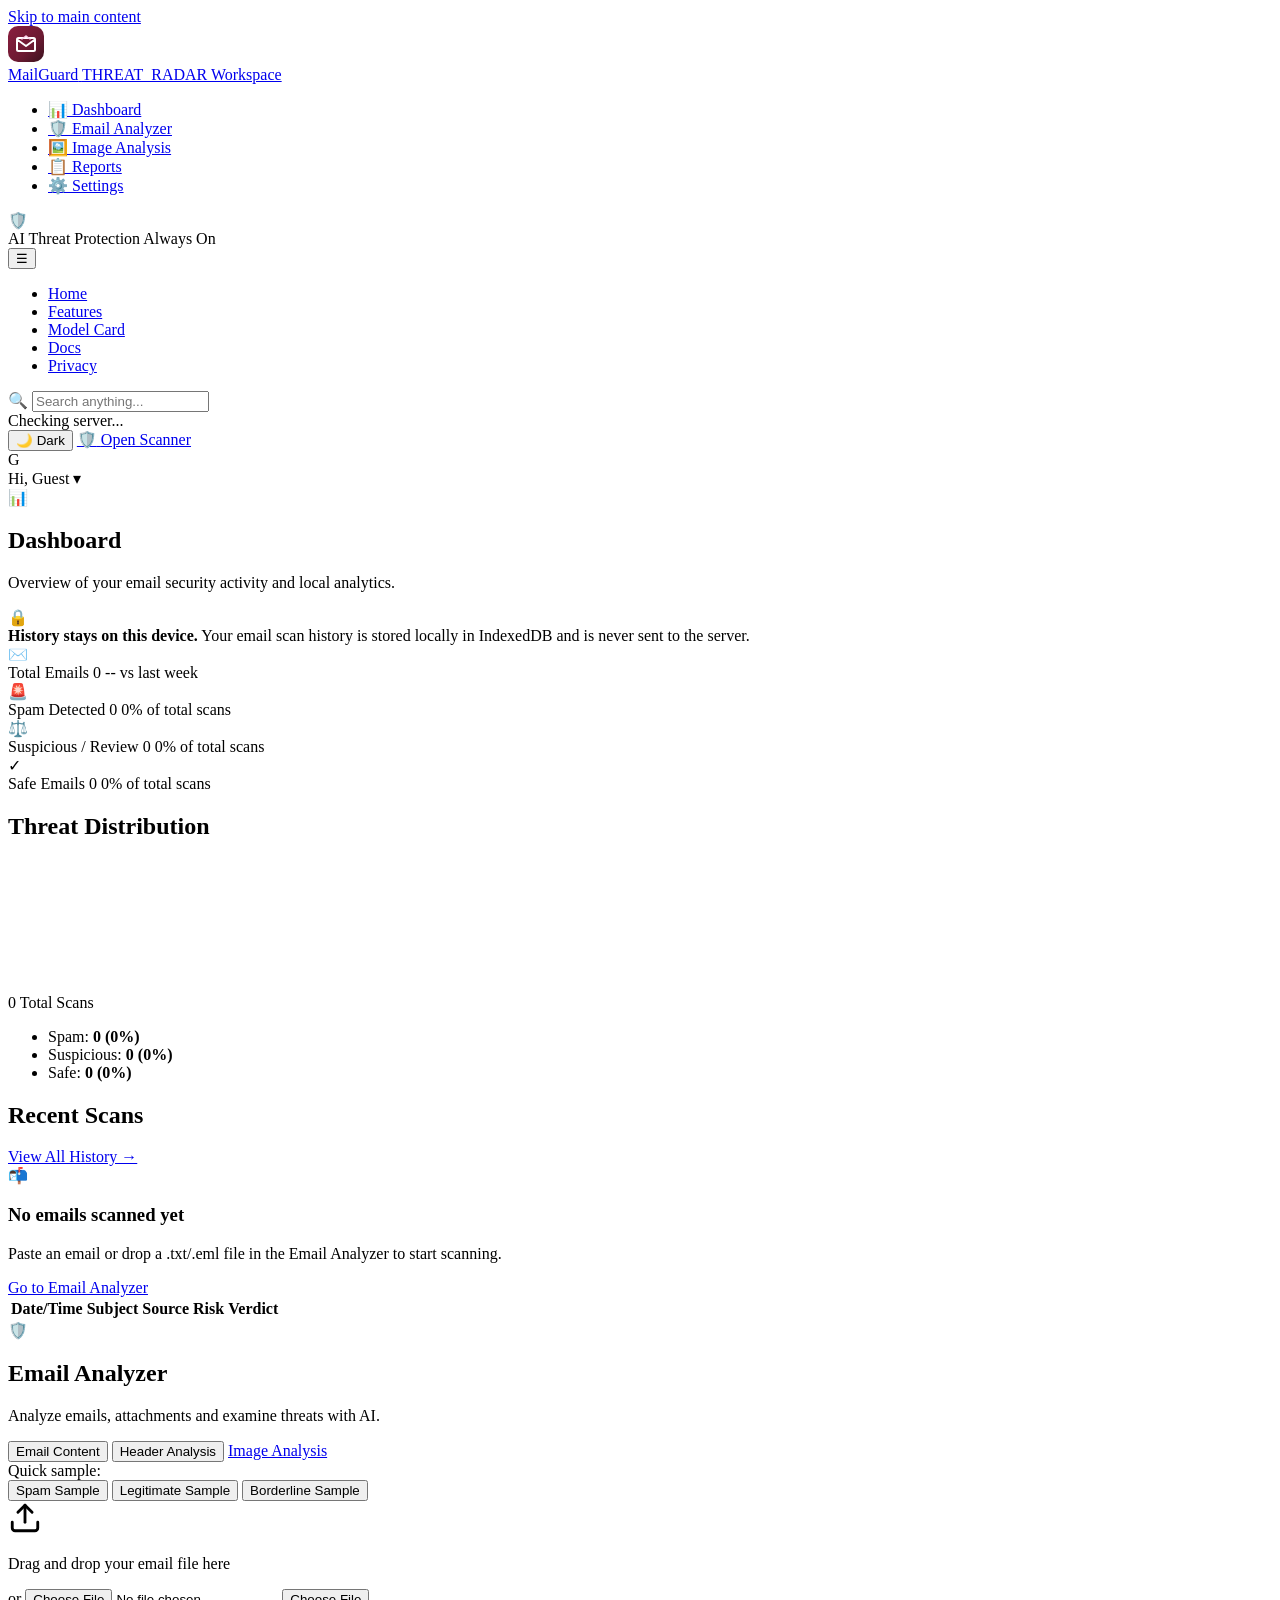
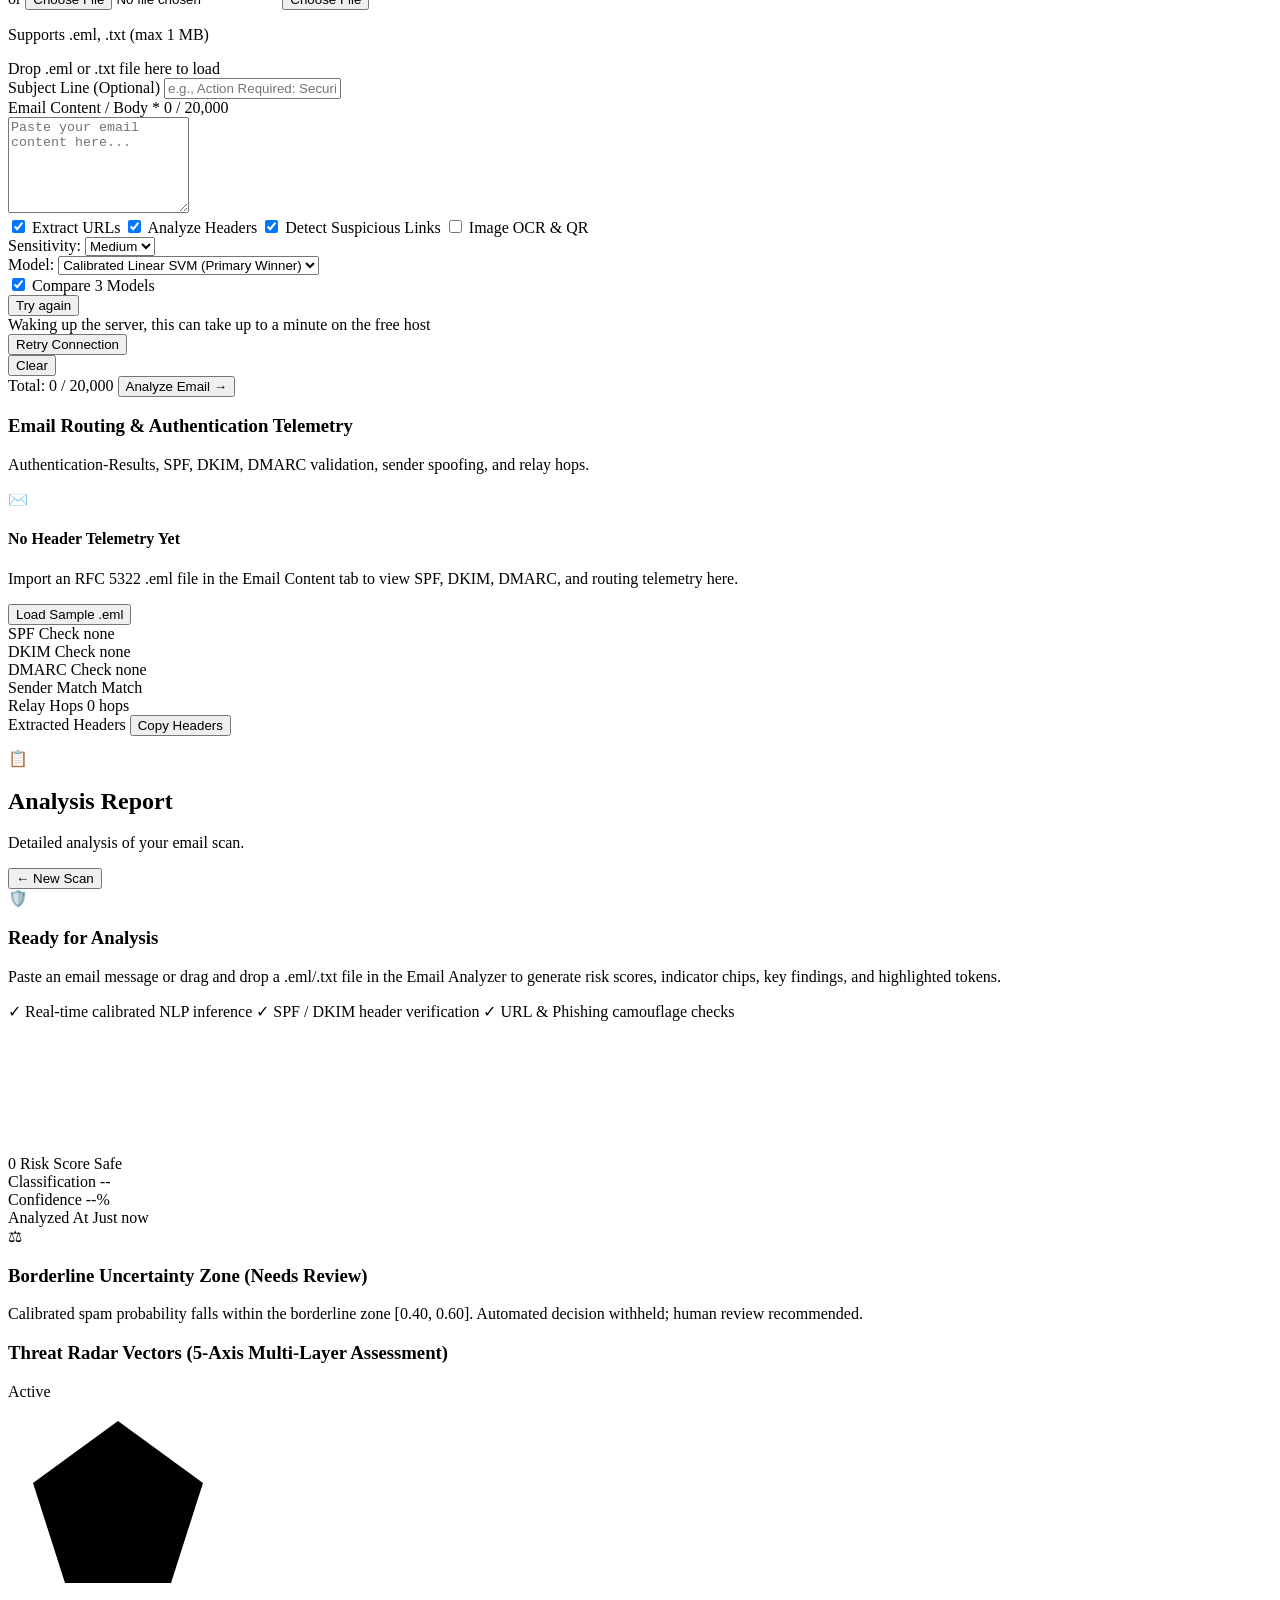
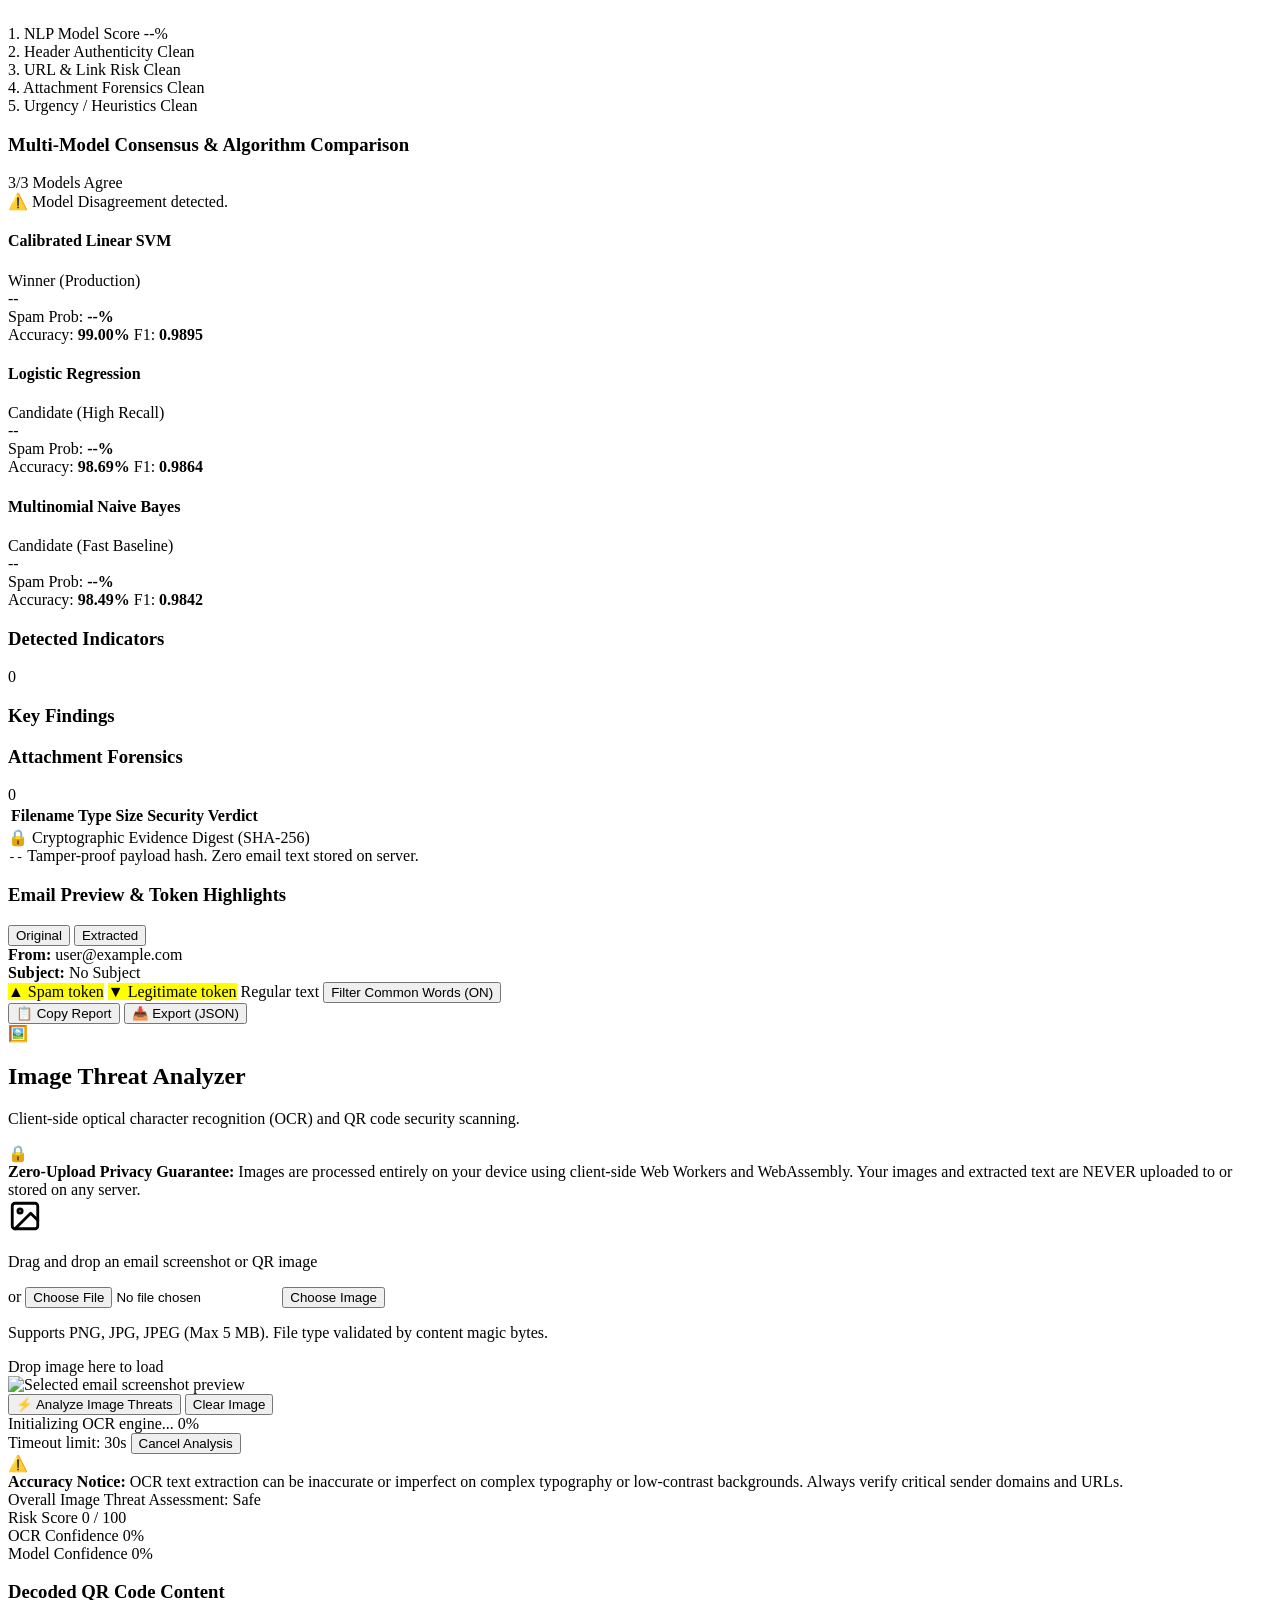
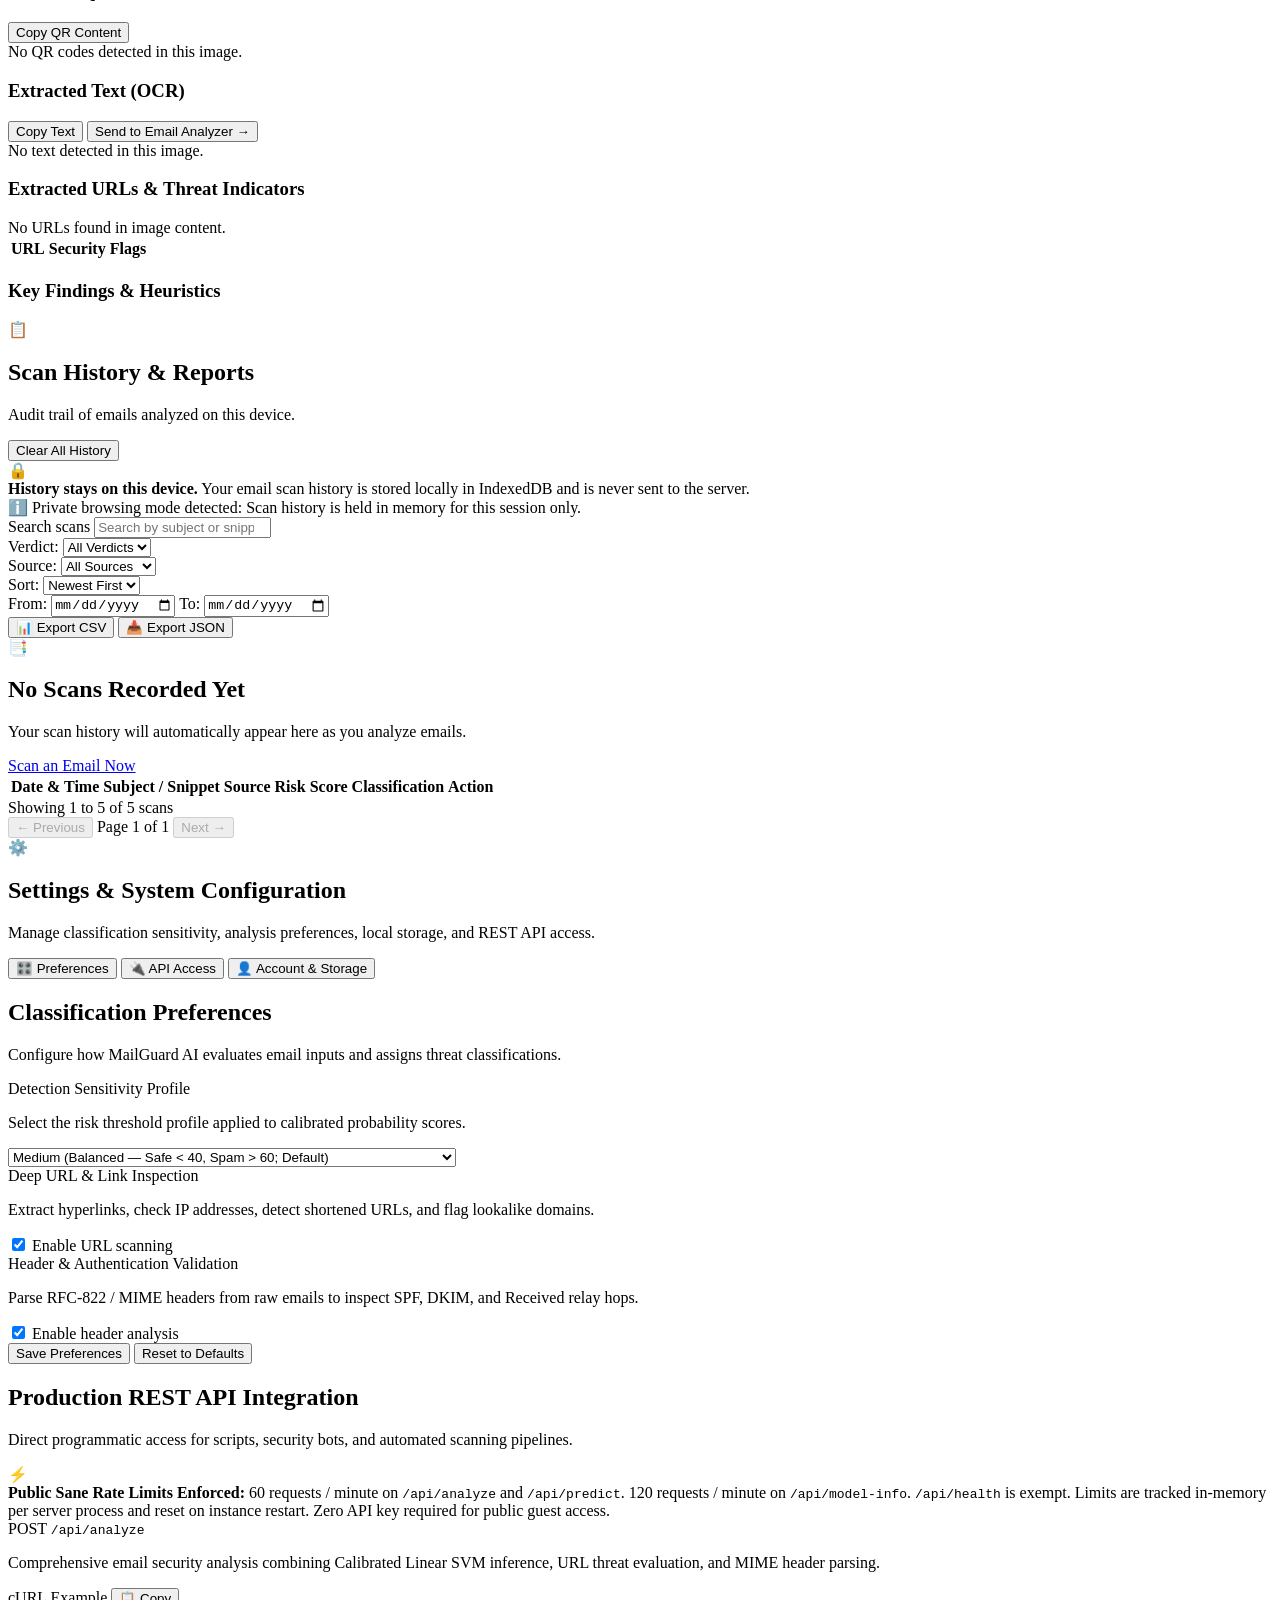
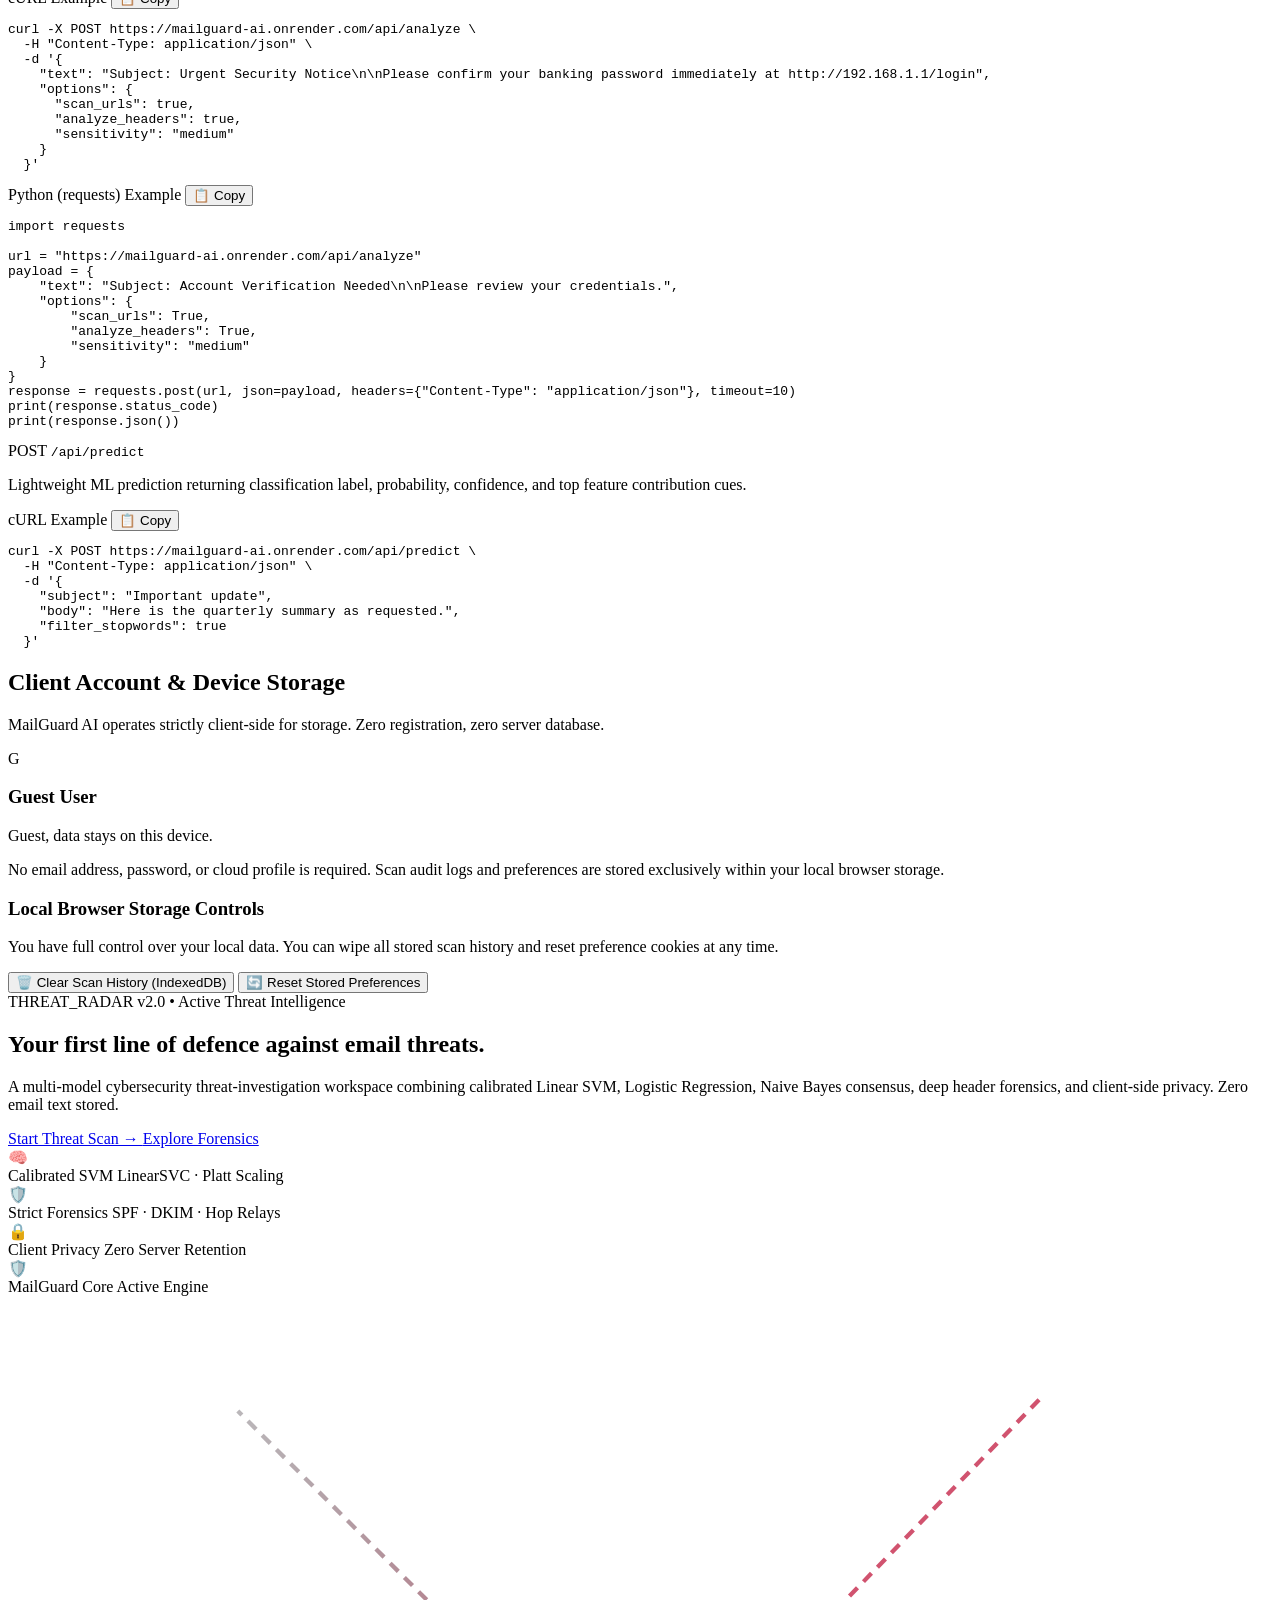
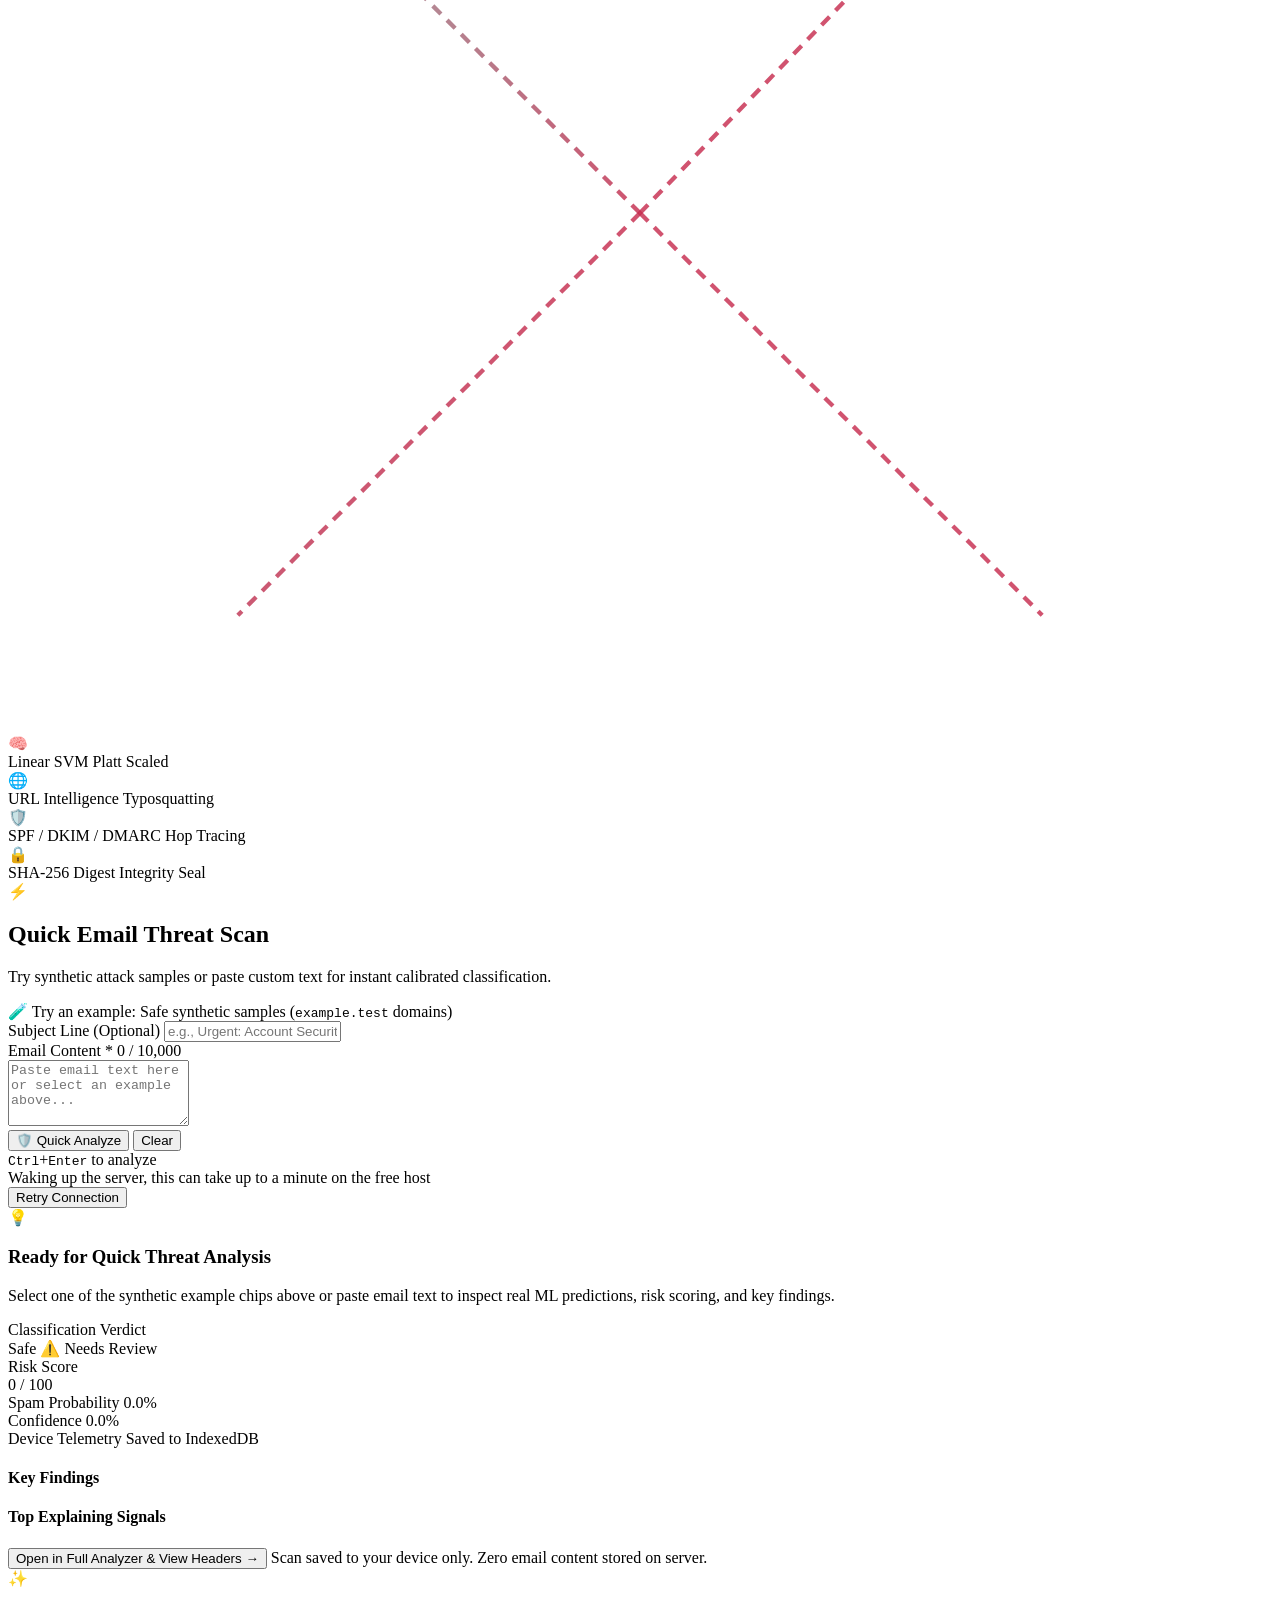
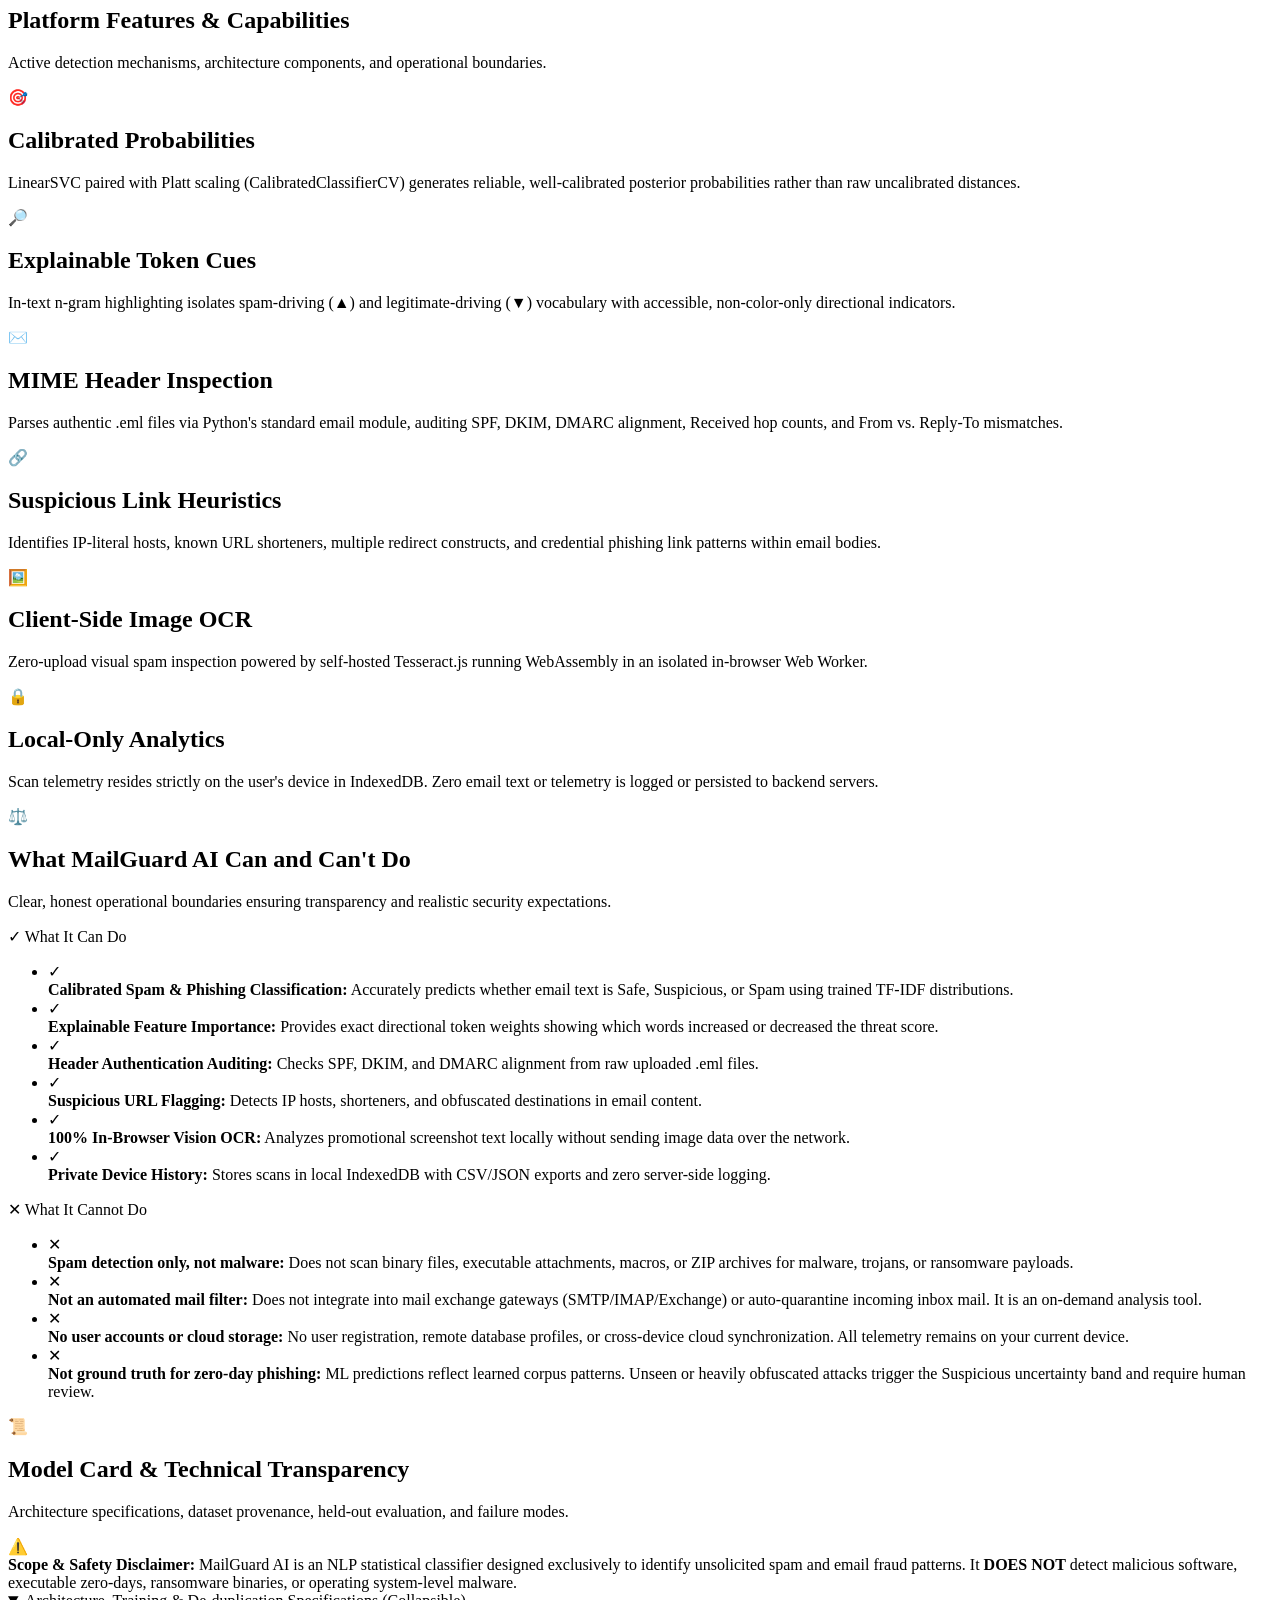
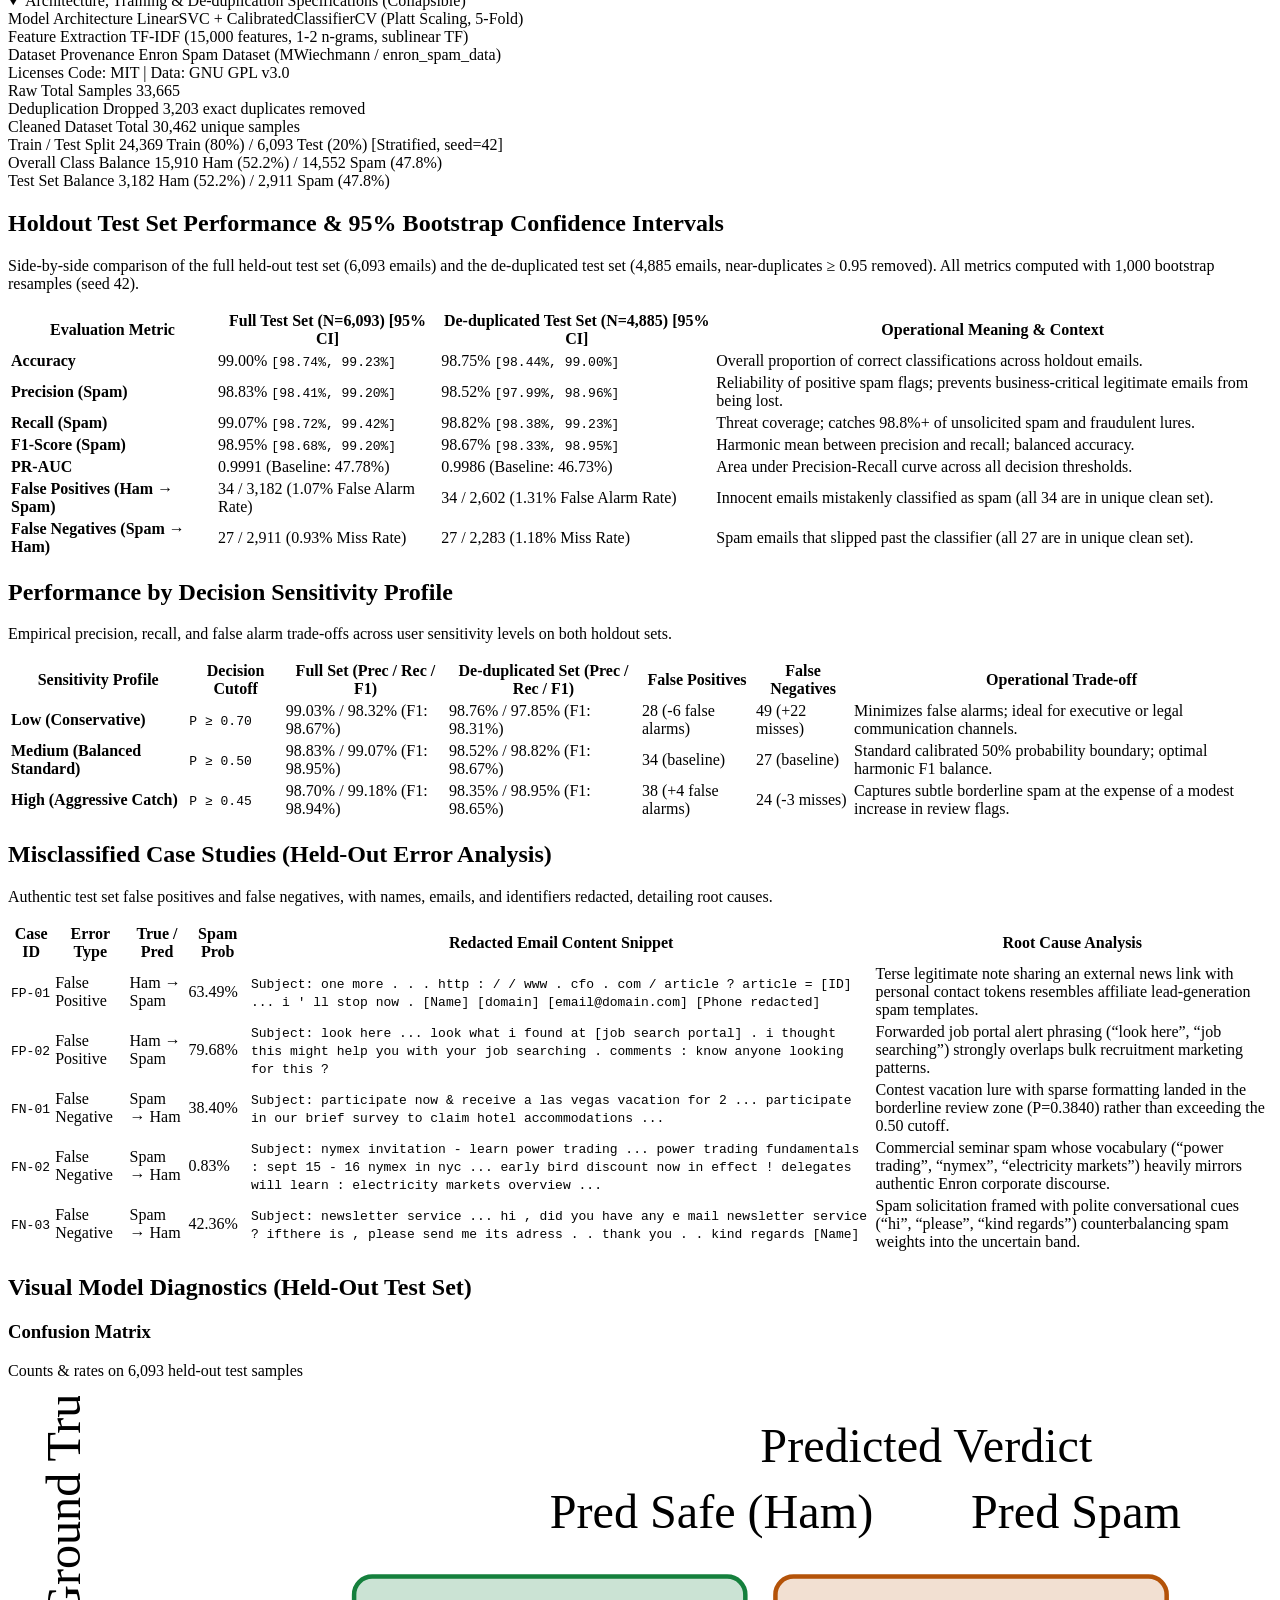
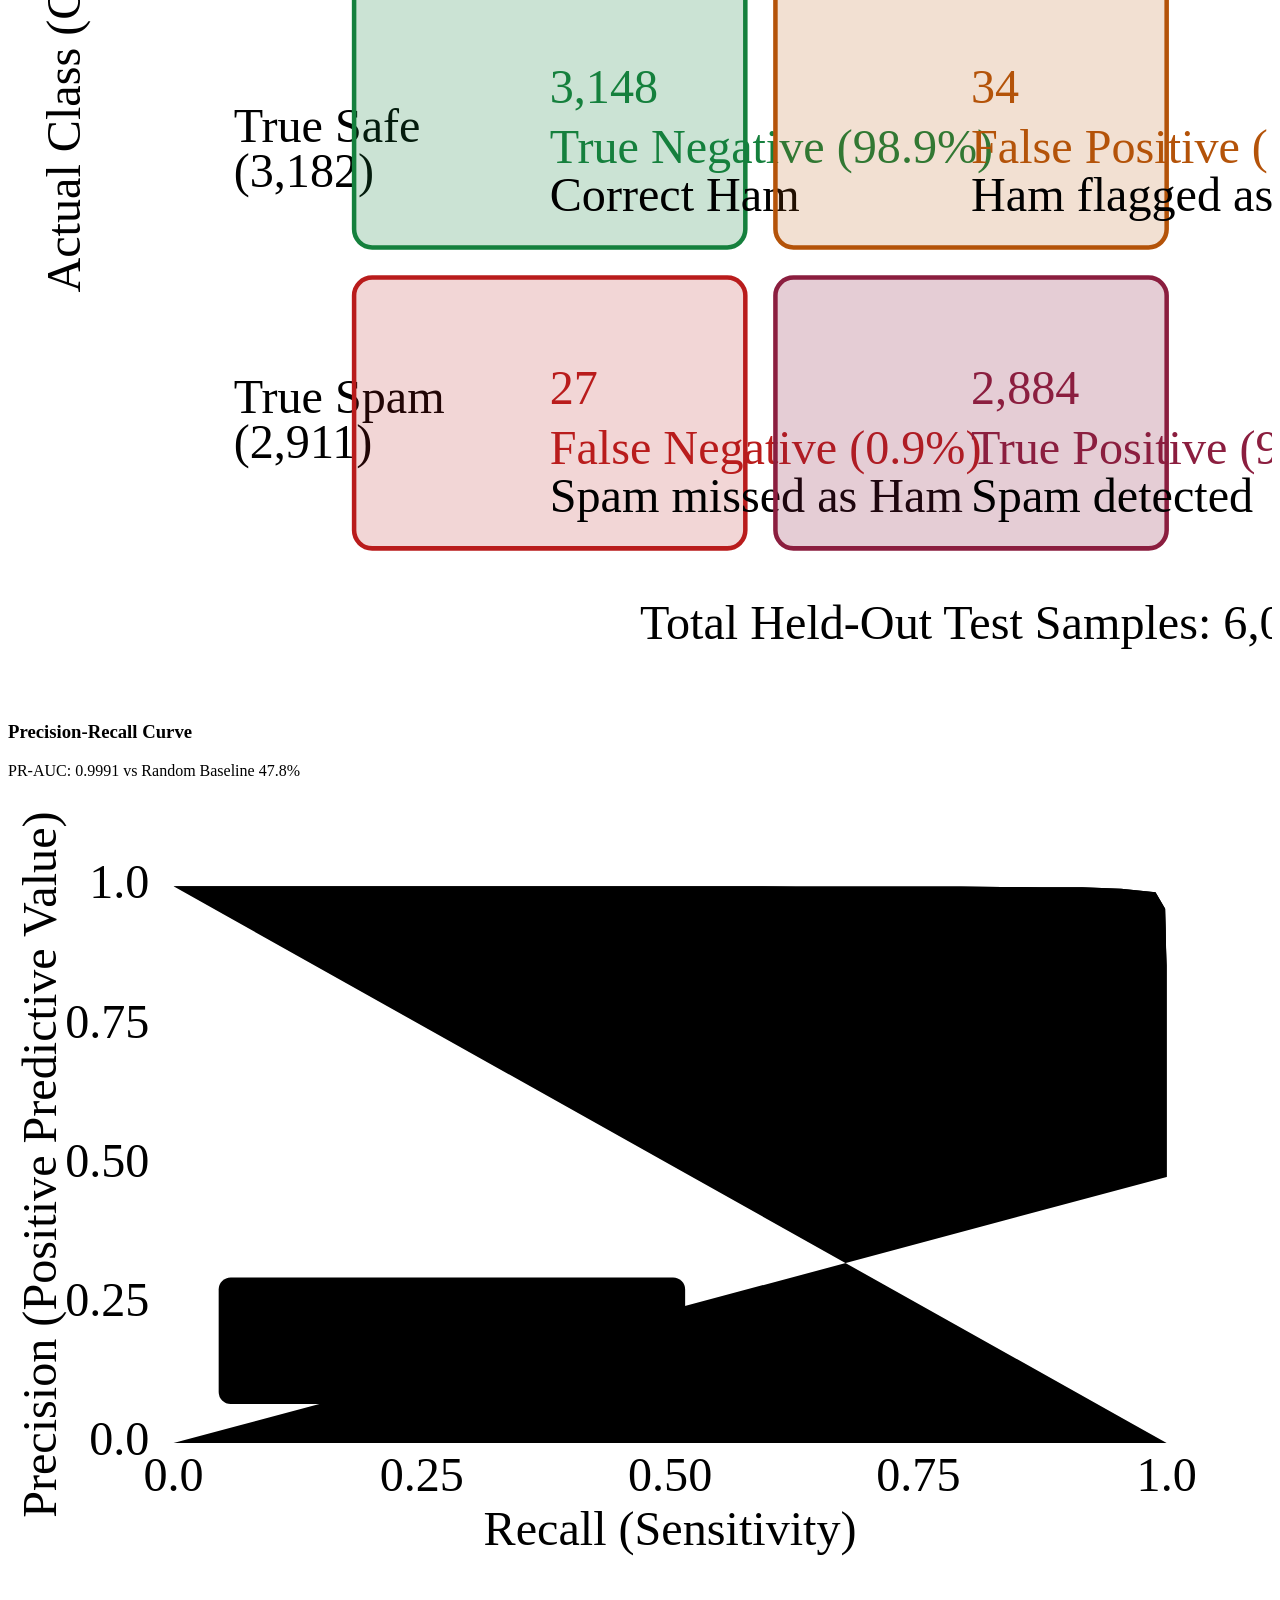
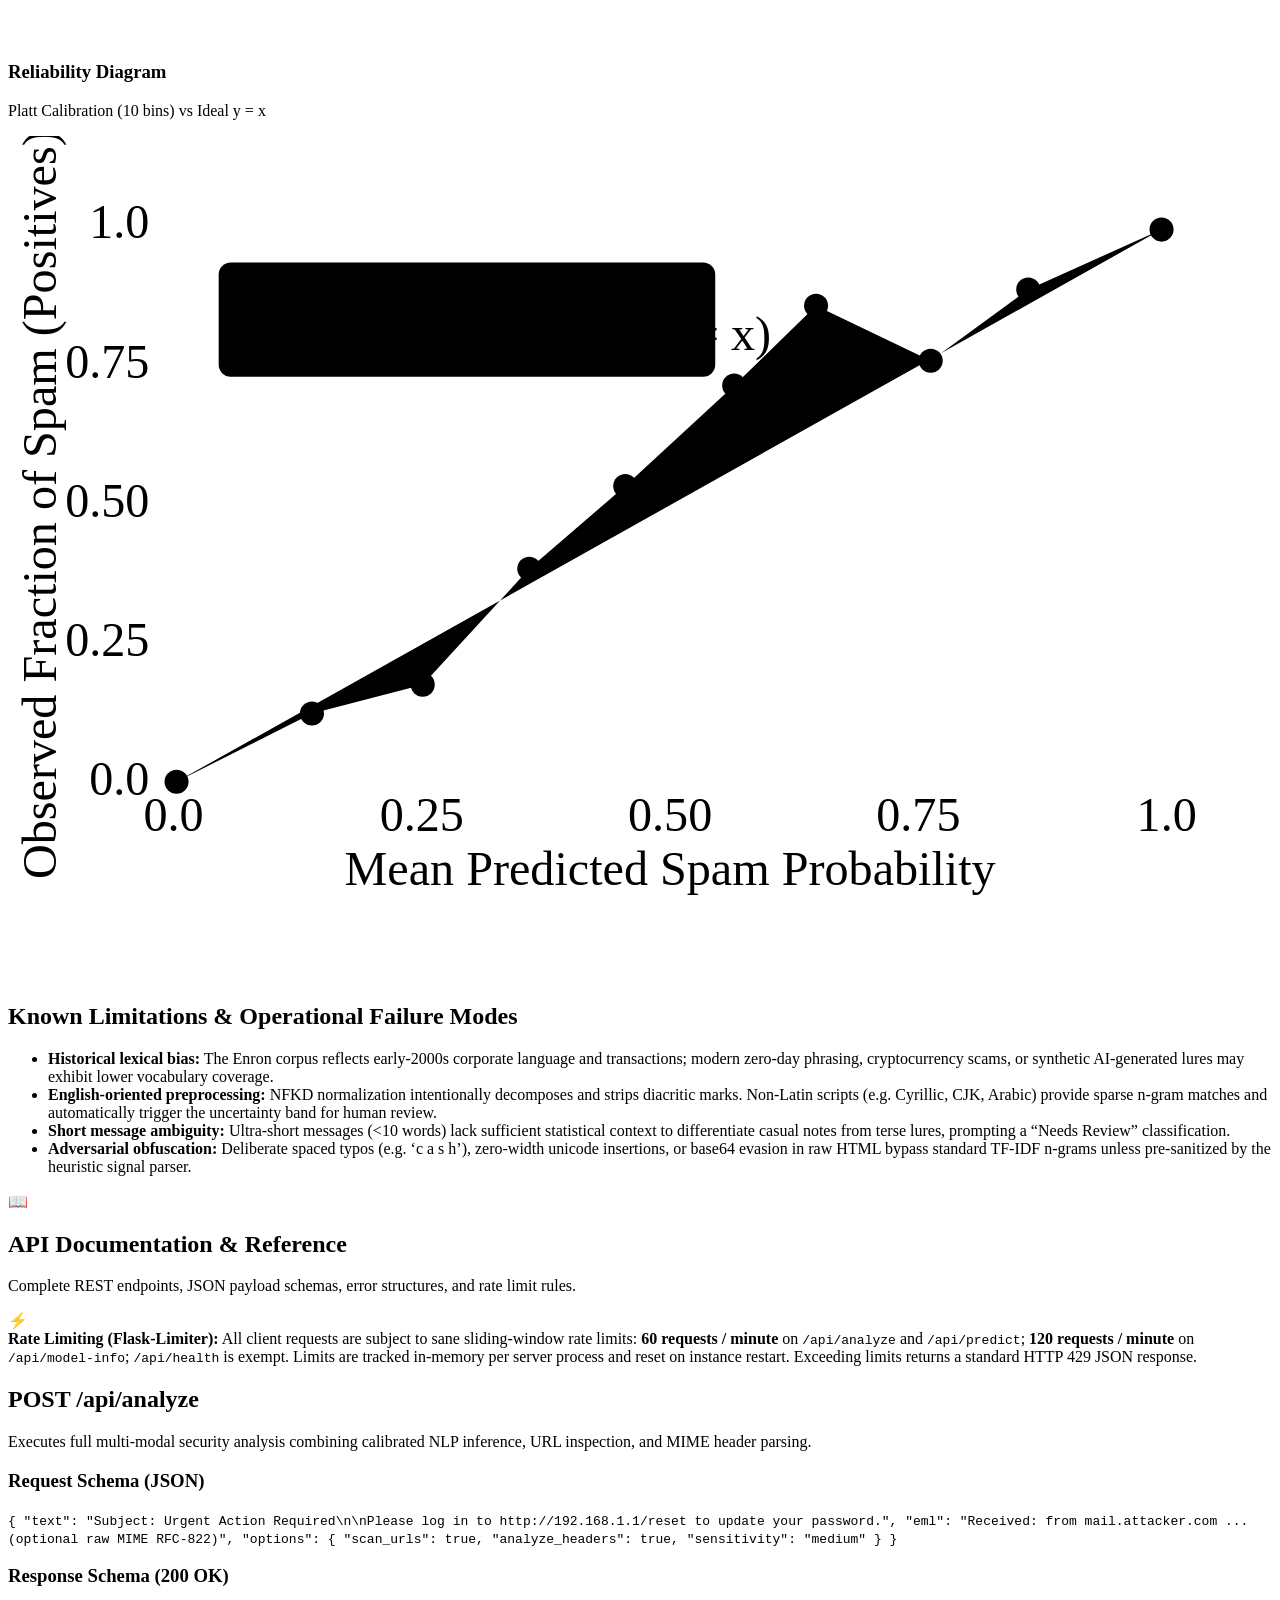
==== commit 03f42674: "Release MailGuard AI v2 redesign" ====
--- a/frontend/index.html
+++ b/frontend/index.html
@@ -3,7 +3,7 @@
 <head>
   <meta charset="UTF-8">
   <meta name="viewport" content="width=device-width, initial-scale=1.0">
-  <title>MailGuard AI - AI-Powered Email Spam Detection</title>
+  <title>MailGuard AI — THREAT_RADAR | AI-Powered Email Spam Detection</title>
   <meta name="description" content="Portfolio-grade explainable email threat and spam classification platform using NLP and calibrated machine learning models.">
   <link rel="icon" type="image/svg+xml" href="/favicon.svg">
   <link rel="alternate icon" href="/favicon.ico">
@@ -44,8 +44,8 @@
             </svg>
           </div>
           <div class="brand-text">
-            <span class="brand-title">MailGuard AI</span>
-            <span class="brand-subtitle">Smarter Email Security</span>
+            <span class="brand-title">MailGuard<span class="brand-accent-dot" aria-hidden="true"></span></span>
+            <span class="brand-subtitle">THREAT_RADAR Workspace</span>
           </div>
         </a>
       </div>
@@ -137,6 +137,12 @@
             <span class="theme-text" id="theme-text">Dark</span>
           </button>
 
+          <!-- Top Navigation Open Scanner Button -->
+          <a href="#/analyzer" class="btn btn-nav-scanner" id="nav-open-scanner-btn" title="Open Email Threat Scanner">
+            <span aria-hidden="true">🛡️</span>
+            <span>Open Scanner</span>
+          </a>
+
           <!-- User Chip -->
           <div class="user-chip" id="user-chip" tabindex="0" role="button" aria-haspopup="true" aria-expanded="false" aria-label="User profile: Guest">
             <div class="user-avatar" aria-hidden="true">G</div>
@@ -384,6 +390,19 @@
                           <option value="high">High</option>
                         </select>
                       </div>
+                      <div class="analyzer-model-control">
+                        <label for="analyzer-model-select" class="analyzer-model-label">Model:</label>
+                        <select id="analyzer-model-select" class="select-model-sm" aria-label="Machine Learning Model Selection">
+                          <option value="svm" selected>Calibrated Linear SVM (Primary Winner)</option>
+                          <option value="lr">Logistic Regression (Candidate)</option>
+                          <option value="nb">Multinomial Naive Bayes (Baseline)</option>
+                        </select>
+                      </div>
+                      <label class="toggle-control" id="compare-models-toggle-wrapper">
+                        <input type="checkbox" id="opt-compare-models" checked>
+                        <span class="toggle-slider" aria-hidden="true"></span>
+                        <span class="toggle-text">Compare 3 Models</span>
+                      </label>
                     </div>
 
                     <!-- General Alert Box -->
@@ -553,6 +572,154 @@
                     </div>
                   </div>
 
+                  <!-- THREAT_RADAR 5-Axis Threat Vector Summary Widget -->
+                  <div class="report-section" id="threat-radar-vector-section">
+                    <div class="section-title-row">
+                      <h3 class="report-section-title">Threat Radar Vectors (5-Axis Multi-Layer Assessment)</h3>
+                      <span class="indicator-count-badge" id="radar-composite-badge">Active</span>
+                    </div>
+                    <div class="radar-widget-container">
+                      <div class="radar-chart-box">
+                        <svg class="radar-chart-svg" width="220" height="220" viewBox="0 0 220 220" role="img" aria-label="5-Axis Threat Radar Chart">
+                          <!-- Concentric Pentagon Background Grids -->
+                          <polygon class="radar-grid-polygon radar-grid-20" points="110,92 127,104 120,125 100,125 93,104"></polygon>
+                          <polygon class="radar-grid-polygon radar-grid-40" points="110,74 144,99 131,139 89,139 76,99"></polygon>
+                          <polygon class="radar-grid-polygon radar-grid-60" points="110,56 161,93 141,154 79,154 59,93"></polygon>
+                          <polygon class="radar-grid-polygon radar-grid-80" points="110,38 178,87 152,168 68,168 42,87"></polygon>
+                          <polygon class="radar-grid-polygon radar-grid-100" points="110,20 195,82 163,182 57,182 25,82"></polygon>
+                          <!-- 5 Spoke Axis Lines -->
+                          <line class="radar-spoke" x1="110" y1="110" x2="110" y2="20"></line>
+                          <line class="radar-spoke" x1="110" y1="110" x2="195" y2="82"></line>
+                          <line class="radar-spoke" x1="110" y1="110" x2="163" y2="182"></line>
+                          <line class="radar-spoke" x1="110" y1="110" x2="57" y2="182"></line>
+                          <line class="radar-spoke" x1="110" y1="110" x2="25" y2="82"></line>
+                          <!-- Dynamic Radar Value Polygon -->
+                          <polygon class="radar-value-polygon" id="radar-value-polygon" points="110,110 110,110 110,110 110,110 110,110"></polygon>
+                          <!-- Dynamic Vertex Points -->
+                          <circle class="radar-vertex-dot" id="radar-dot-model" cx="110" cy="110" r="4"></circle>
+                          <circle class="radar-vertex-dot" id="radar-dot-header" cx="110" cy="110" r="4"></circle>
+                          <circle class="radar-vertex-dot" id="radar-dot-url" cx="110" cy="110" r="4"></circle>
+                          <circle class="radar-vertex-dot" id="radar-dot-attachment" cx="110" cy="110" r="4"></circle>
+                          <circle class="radar-vertex-dot" id="radar-dot-urgency" cx="110" cy="110" r="4"></circle>
+                        </svg>
+                      </div>
+                      <div class="radar-vectors-breakdown" role="list" aria-label="Threat Vector Breakdown">
+                        <div class="radar-vector-item" role="listitem">
+                          <div class="vector-header">
+                            <span class="vector-name">1. NLP Model Score</span>
+                            <span class="vector-val" id="vector-model-val">--%</span>
+                          </div>
+                          <div class="vector-track"><div class="vector-fill" id="vector-model-bar"></div></div>
+                        </div>
+                        <div class="radar-vector-item" role="listitem">
+                          <div class="vector-header">
+                            <span class="vector-name">2. Header Authenticity</span>
+                            <span class="vector-val" id="vector-header-val">Clean</span>
+                          </div>
+                          <div class="vector-track"><div class="vector-fill" id="vector-header-bar"></div></div>
+                        </div>
+                        <div class="radar-vector-item" role="listitem">
+                          <div class="vector-header">
+                            <span class="vector-name">3. URL &amp; Link Risk</span>
+                            <span class="vector-val" id="vector-url-val">Clean</span>
+                          </div>
+                          <div class="vector-track"><div class="vector-fill" id="vector-url-bar"></div></div>
+                        </div>
+                        <div class="radar-vector-item" role="listitem">
+                          <div class="vector-header">
+                            <span class="vector-name">4. Attachment Forensics</span>
+                            <span class="vector-val" id="vector-attachment-val">Clean</span>
+                          </div>
+                          <div class="vector-track"><div class="vector-fill" id="vector-attachment-bar"></div></div>
+                        </div>
+                        <div class="radar-vector-item" role="listitem">
+                          <div class="vector-header">
+                            <span class="vector-name">5. Urgency / Heuristics</span>
+                            <span class="vector-val" id="vector-urgency-val">Clean</span>
+                          </div>
+                          <div class="vector-track"><div class="vector-fill" id="vector-urgency-bar"></div></div>
+                        </div>
+                      </div>
+                    </div>
+                  </div>
+
+                  <!-- THREAT_RADAR Multi-Model Comparison Card -->
+                  <div class="report-section" id="threat-radar-comparison-section">
+                    <div class="section-title-row">
+                      <h3 class="report-section-title">Multi-Model Consensus &amp; Algorithm Comparison</h3>
+                      <span class="consensus-badge" id="models-consensus-badge">3/3 Models Agree</span>
+                    </div>
+                    <div class="disagreement-banner hidden" id="models-disagreement-alert" role="alert">
+                      <span class="disagreement-icon" aria-hidden="true">⚠️</span>
+                      <span class="disagreement-text" id="models-disagreement-text">Model Disagreement detected.</span>
+                    </div>
+                    <div class="models-comparison-grid" id="models-comparison-grid" role="region" aria-label="Candidate Model Comparison Grid">
+                      <!-- Model Card 1: Calibrated Linear SVM -->
+                      <div class="algo-card algo-winner" id="algo-card-svm">
+                        <div class="algo-card-header">
+                          <div class="algo-title-group">
+                            <h4 class="algo-name">Calibrated Linear SVM</h4>
+                            <span class="algo-tag badge-winner">Winner (Production)</span>
+                          </div>
+                          <span class="algo-verdict-badge" id="algo-svm-verdict">--</span>
+                        </div>
+                        <div class="algo-body">
+                          <div class="algo-prob-row">
+                            <span class="algo-label">Spam Prob:</span>
+                            <strong class="algo-prob-num" id="algo-svm-prob">--%</strong>
+                          </div>
+                          <div class="algo-prob-track"><div class="algo-prob-fill" id="algo-svm-bar"></div></div>
+                          <div class="algo-metrics-pill">
+                            <span>Accuracy: <strong>99.00%</strong></span>
+                            <span>F1: <strong>0.9895</strong></span>
+                          </div>
+                        </div>
+                      </div>
+                      <!-- Model Card 2: Logistic Regression -->
+                      <div class="algo-card" id="algo-card-lr">
+                        <div class="algo-card-header">
+                          <div class="algo-title-group">
+                            <h4 class="algo-name">Logistic Regression</h4>
+                            <span class="algo-tag badge-candidate">Candidate (High Recall)</span>
+                          </div>
+                          <span class="algo-verdict-badge" id="algo-lr-verdict">--</span>
+                        </div>
+                        <div class="algo-body">
+                          <div class="algo-prob-row">
+                            <span class="algo-label">Spam Prob:</span>
+                            <strong class="algo-prob-num" id="algo-lr-prob">--%</strong>
+                          </div>
+                          <div class="algo-prob-track"><div class="algo-prob-fill" id="algo-lr-bar"></div></div>
+                          <div class="algo-metrics-pill">
+                            <span>Accuracy: <strong>98.69%</strong></span>
+                            <span>F1: <strong>0.9864</strong></span>
+                          </div>
+                        </div>
+                      </div>
+                      <!-- Model Card 3: Multinomial Naive Bayes -->
+                      <div class="algo-card" id="algo-card-nb">
+                        <div class="algo-card-header">
+                          <div class="algo-title-group">
+                            <h4 class="algo-name">Multinomial Naive Bayes</h4>
+                            <span class="algo-tag badge-candidate">Candidate (Fast Baseline)</span>
+                          </div>
+                          <span class="algo-verdict-badge" id="algo-nb-verdict">--</span>
+                        </div>
+                        <div class="algo-body">
+                          <div class="algo-prob-row">
+                            <span class="algo-label">Spam Prob:</span>
+                            <strong class="algo-prob-num" id="algo-nb-prob">--%</strong>
+                          </div>
+                          <div class="algo-prob-track"><div class="algo-prob-fill" id="algo-nb-bar"></div></div>
+                          <div class="algo-metrics-pill">
+                            <span>Accuracy: <strong>98.49%</strong></span>
+                            <span>F1: <strong>0.9842</strong></span>
+                          </div>
+                        </div>
+                      </div>
+                    </div>
+                  </div>
+
                   <!-- Detected Indicators Section -->
                   <div class="report-section" id="report-indicators-section">
                     <div class="section-title-row">
@@ -570,6 +737,41 @@
                     <ul class="findings-list" id="findings-list">
                       <!-- Populated dynamically -->
                     </ul>
+                  </div>
+
+                  <!-- Attachment Forensics Section (Visible when attachments detected) -->
+                  <div class="report-section hidden" id="report-attachments-section">
+                    <div class="section-title-row">
+                      <h3 class="report-section-title">Attachment Forensics</h3>
+                      <span class="indicator-count-badge" id="attachments-count-badge">0</span>
+                    </div>
+                    <div class="attachments-table-container">
+                      <table class="attachments-table" id="attachments-table">
+                        <thead>
+                          <tr>
+                            <th scope="col">Filename</th>
+                            <th scope="col">Type</th>
+                            <th scope="col">Size</th>
+                            <th scope="col">Security Verdict</th>
+                          </tr>
+                        </thead>
+                        <tbody id="attachments-table-body">
+                          <!-- Populated dynamically via DOM textContent -->
+                        </tbody>
+                      </table>
+                    </div>
+                  </div>
+
+                  <!-- Cryptographic Evidence SHA-256 Section -->
+                  <div class="report-section" id="report-evidence-section">
+                    <div class="evidence-sha-card">
+                      <div class="evidence-sha-header">
+                        <span class="evidence-icon" aria-hidden="true">🔒</span>
+                        <span>Cryptographic Evidence Digest (SHA-256)</span>
+                      </div>
+                      <code class="evidence-sha-code" id="report-sha256-val">--</code>
+                      <span class="evidence-sha-note">Tamper-proof payload hash. Zero email text stored on server.</span>
+                    </div>
                   </div>
 
                   <!-- Email Preview with Original / Extracted Switch -->
@@ -1141,37 +1343,113 @@
         <!-- VIEW 6: HOME (#/home)                                             -->
         <!-- ================================================================ -->
         <section class="view-panel hidden" id="view-home" role="tabpanel" aria-labelledby="top-nav-home">
-          <!-- Hero Section -->
+          <!-- Render-Inspired Technical Split Hero Section -->
           <div class="card home-hero-card">
-            <div class="hero-content">
-              <span class="badge badge-accent hero-badge">Next-Gen Email Protection</span>
-              <h1 class="hero-headline">Smarter Email Security with <span class="text-coral-gradient">AI-Powered</span> Threat Detection</h1>
-              <p class="hero-subtext">MailGuard AI analyzes your emails, detects spam, phishing, and suspicious vocabulary using calibrated machine learning and explainable feature contributions.</p>
-              <div class="hero-actions">
-                <a href="#/analyzer" class="btn btn-primary btn-crimson">Open Full Analyzer →</a>
-                <a href="#/model-card" class="btn btn-outline">Explore Model Card</a>
-              </div>
-
-              <div class="hero-pills-row">
-                <div class="hero-pill">
-                  <span class="pill-icon" aria-hidden="true">🧠</span>
-                  <div>
-                    <span class="pill-title">Calibrated SVM</span>
-                    <span class="pill-sub">LinearSVC + Platt scaling</span>
-                  </div>
-                </div>
-                <div class="hero-pill">
-                  <span class="pill-icon" aria-hidden="true">🔍</span>
-                  <div>
-                    <span class="pill-title">Token Cues</span>
-                    <span class="pill-sub">Directional ▲/▼ highlights</span>
-                  </div>
-                </div>
-                <div class="hero-pill">
-                  <span class="pill-icon" aria-hidden="true">🔒</span>
-                  <div>
-                    <span class="pill-title">Client Privacy</span>
-                    <span class="pill-sub">Zero server text stored</span>
+            <div class="hero-split-container">
+              <!-- Left: Lightweight Oversized Typography & CTAs -->
+              <div class="hero-content-left">
+                <span class="hero-eyebrow">
+                  <span class="hero-eyebrow-dot" aria-hidden="true"></span>
+                  THREAT_RADAR v2.0 • Active Threat Intelligence
+                </span>
+                <h1 class="hero-headline">
+                  Your first line of defence against <span class="text-maroon-accent">email threats</span>.
+                </h1>
+                <p class="hero-subtext">
+                  A multi-model cybersecurity threat-investigation workspace combining calibrated Linear SVM, Logistic Regression, Naive Bayes consensus, deep header forensics, and client-side privacy. Zero email text stored.
+                </p>
+                <div class="hero-actions">
+                  <a href="#/analyzer" class="btn btn-primary btn-maroon-cta" id="hero-scan-cta">
+                    Start Threat Scan →
+                  </a>
+                  <a href="#/model-card" class="btn btn-outline-render" id="hero-model-cta">
+                    Explore Forensics
+                  </a>
+                </div>
+
+                <div class="hero-pills-row">
+                  <div class="hero-pill">
+                    <span class="pill-icon" aria-hidden="true">🧠</span>
+                    <div>
+                      <span class="pill-title">Calibrated SVM</span>
+                      <span class="pill-sub">LinearSVC · Platt Scaling</span>
+                    </div>
+                  </div>
+                  <div class="hero-pill">
+                    <span class="pill-icon" aria-hidden="true">🛡️</span>
+                    <div>
+                      <span class="pill-title">Strict Forensics</span>
+                      <span class="pill-sub">SPF · DKIM · Hop Relays</span>
+                    </div>
+                  </div>
+                  <div class="hero-pill">
+                    <span class="pill-icon" aria-hidden="true">🔒</span>
+                    <div>
+                      <span class="pill-title">Client Privacy</span>
+                      <span class="pill-sub">Zero Server Retention</span>
+                    </div>
+                  </div>
+                </div>
+              </div>
+
+              <!-- Right: Technical Infrastructure & Architecture Diagram -->
+              <div class="hero-visual-right" aria-label="MailGuard AI Architecture Network">
+                <div class="infra-diagram-canvas">
+                  <!-- Central Core Hub -->
+                  <div class="infra-hub-node">
+                    <div class="hub-pulse-ring" aria-hidden="true"></div>
+                    <div class="hub-icon-shield" aria-hidden="true">🛡️</div>
+                    <div class="hub-label-box">
+                      <span class="hub-title">MailGuard Core</span>
+                      <span class="hub-badge">Active Engine</span>
+                    </div>
+                  </div>
+
+                  <!-- Connector Lines SVG -->
+                  <svg class="infra-connectors-svg" viewBox="0 0 440 360" fill="none" aria-hidden="true">
+                    <defs>
+                      <linearGradient id="infraLineGrad" x1="220" y1="180" x2="60" y2="40" gradientUnits="userSpaceOnUse">
+                        <stop stop-color="#C5284B" stop-opacity="0.8"/>
+                        <stop offset="1" stop-color="#292A30" stop-opacity="0.3"/>
+                      </linearGradient>
+                    </defs>
+                    <line x1="220" y1="180" x2="80" y2="40" stroke="url(#infraLineGrad)" stroke-width="1.5" stroke-dasharray="4 3"/>
+                    <line x1="220" y1="180" x2="360" y2="35" stroke="url(#infraLineGrad)" stroke-width="1.5" stroke-dasharray="4 3"/>
+                    <line x1="220" y1="180" x2="80" y2="320" stroke="url(#infraLineGrad)" stroke-width="1.5" stroke-dasharray="4 3"/>
+                    <line x1="220" y1="180" x2="360" y2="320" stroke="url(#infraLineGrad)" stroke-width="1.5" stroke-dasharray="4 3"/>
+                  </svg>
+
+                  <!-- Satellite Floating Nodes -->
+                  <div class="infra-node node-pos-1 floating-tile-1">
+                    <span class="node-icon" aria-hidden="true">🧠</span>
+                    <div class="node-info">
+                      <span class="node-title">Linear SVM</span>
+                      <span class="node-status text-accent">Platt Scaled</span>
+                    </div>
+                  </div>
+
+                  <div class="infra-node node-pos-2 floating-tile-2">
+                    <span class="node-icon" aria-hidden="true">🌐</span>
+                    <div class="node-info">
+                      <span class="node-title">URL Intelligence</span>
+                      <span class="node-status text-accent">Typosquatting</span>
+                    </div>
+                  </div>
+
+                  <div class="infra-node node-pos-3 floating-tile-3">
+                    <span class="node-icon" aria-hidden="true">🛡️</span>
+                    <div class="node-info">
+                      <span class="node-title">SPF / DKIM / DMARC</span>
+                      <span class="node-status">Hop Tracing</span>
+                    </div>
+                  </div>
+
+                  <div class="infra-node node-pos-4 floating-tile-4">
+                    <span class="node-icon" aria-hidden="true">🔒</span>
+                    <div class="node-info">
+                      <span class="node-title">SHA-256 Digest</span>
+                      <span class="node-status text-accent">Integrity Seal</span>
+                    </div>
                   </div>
                 </div>
               </div>
